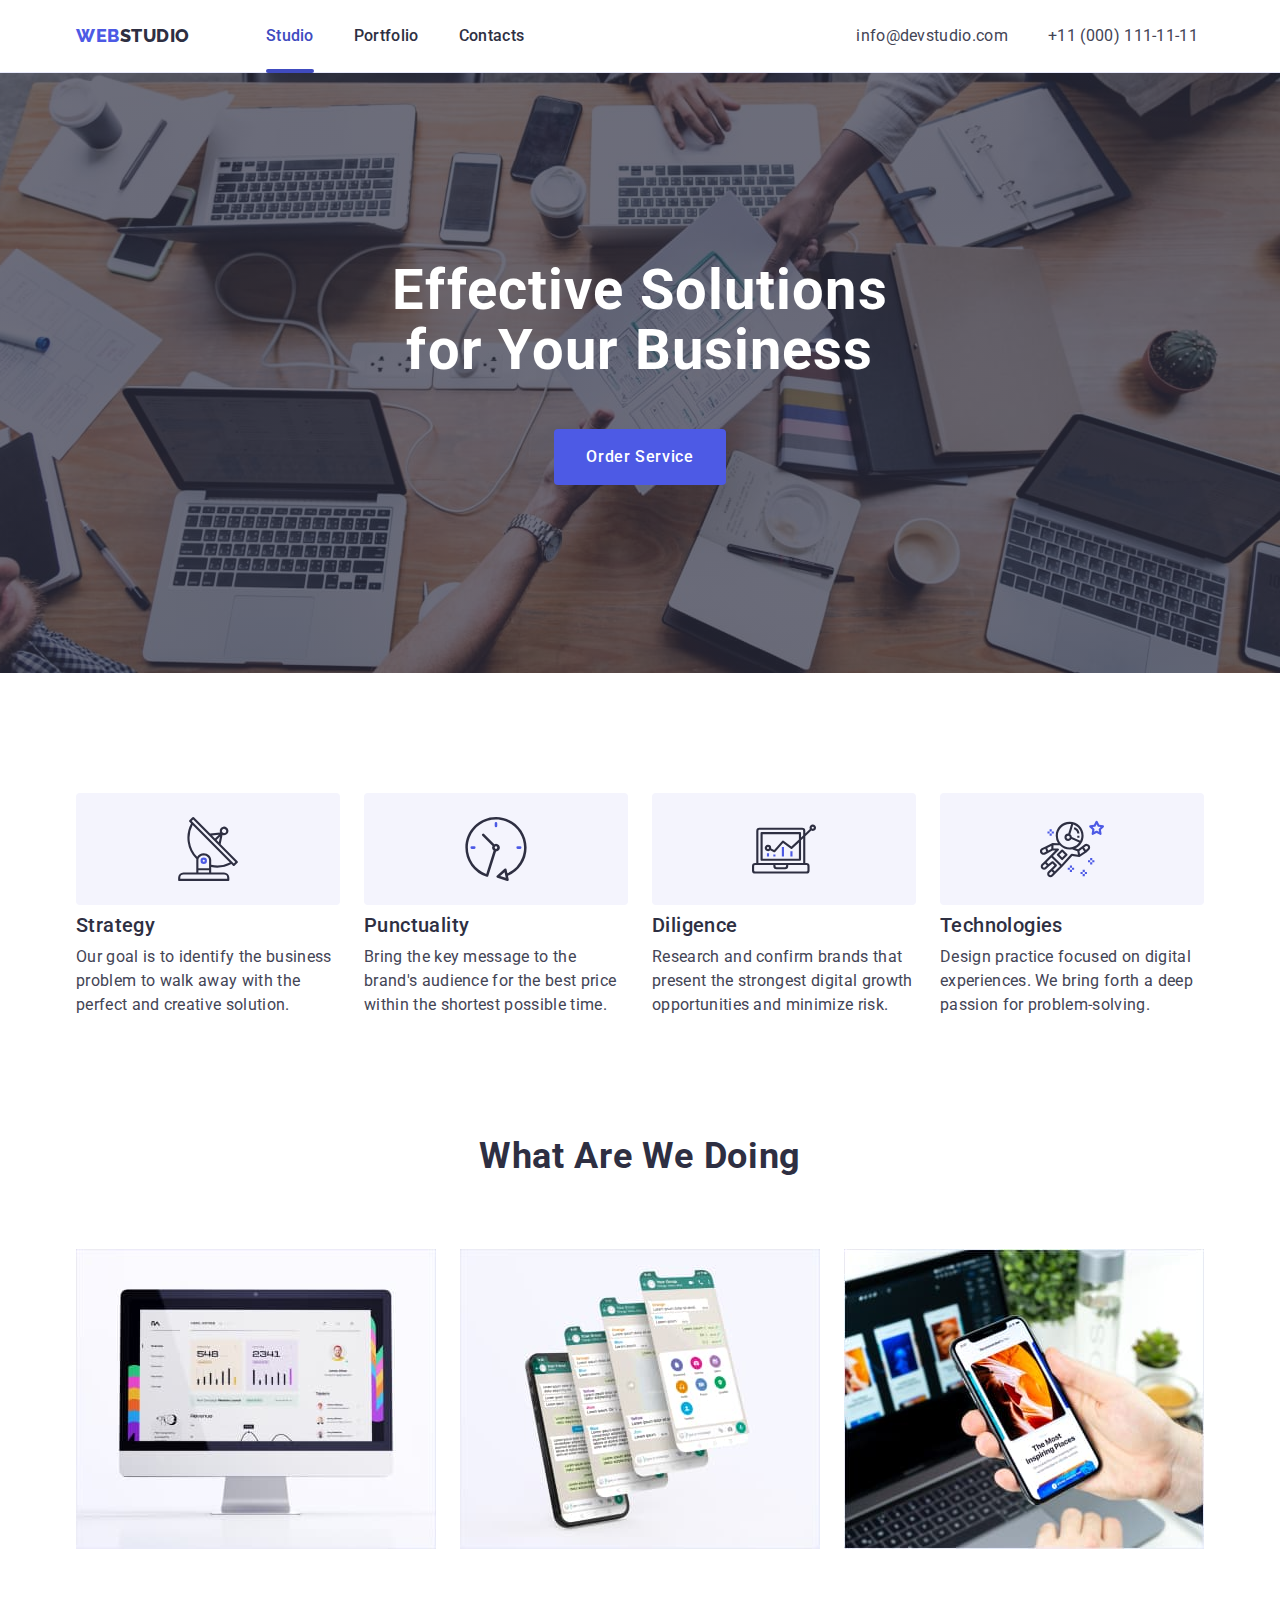
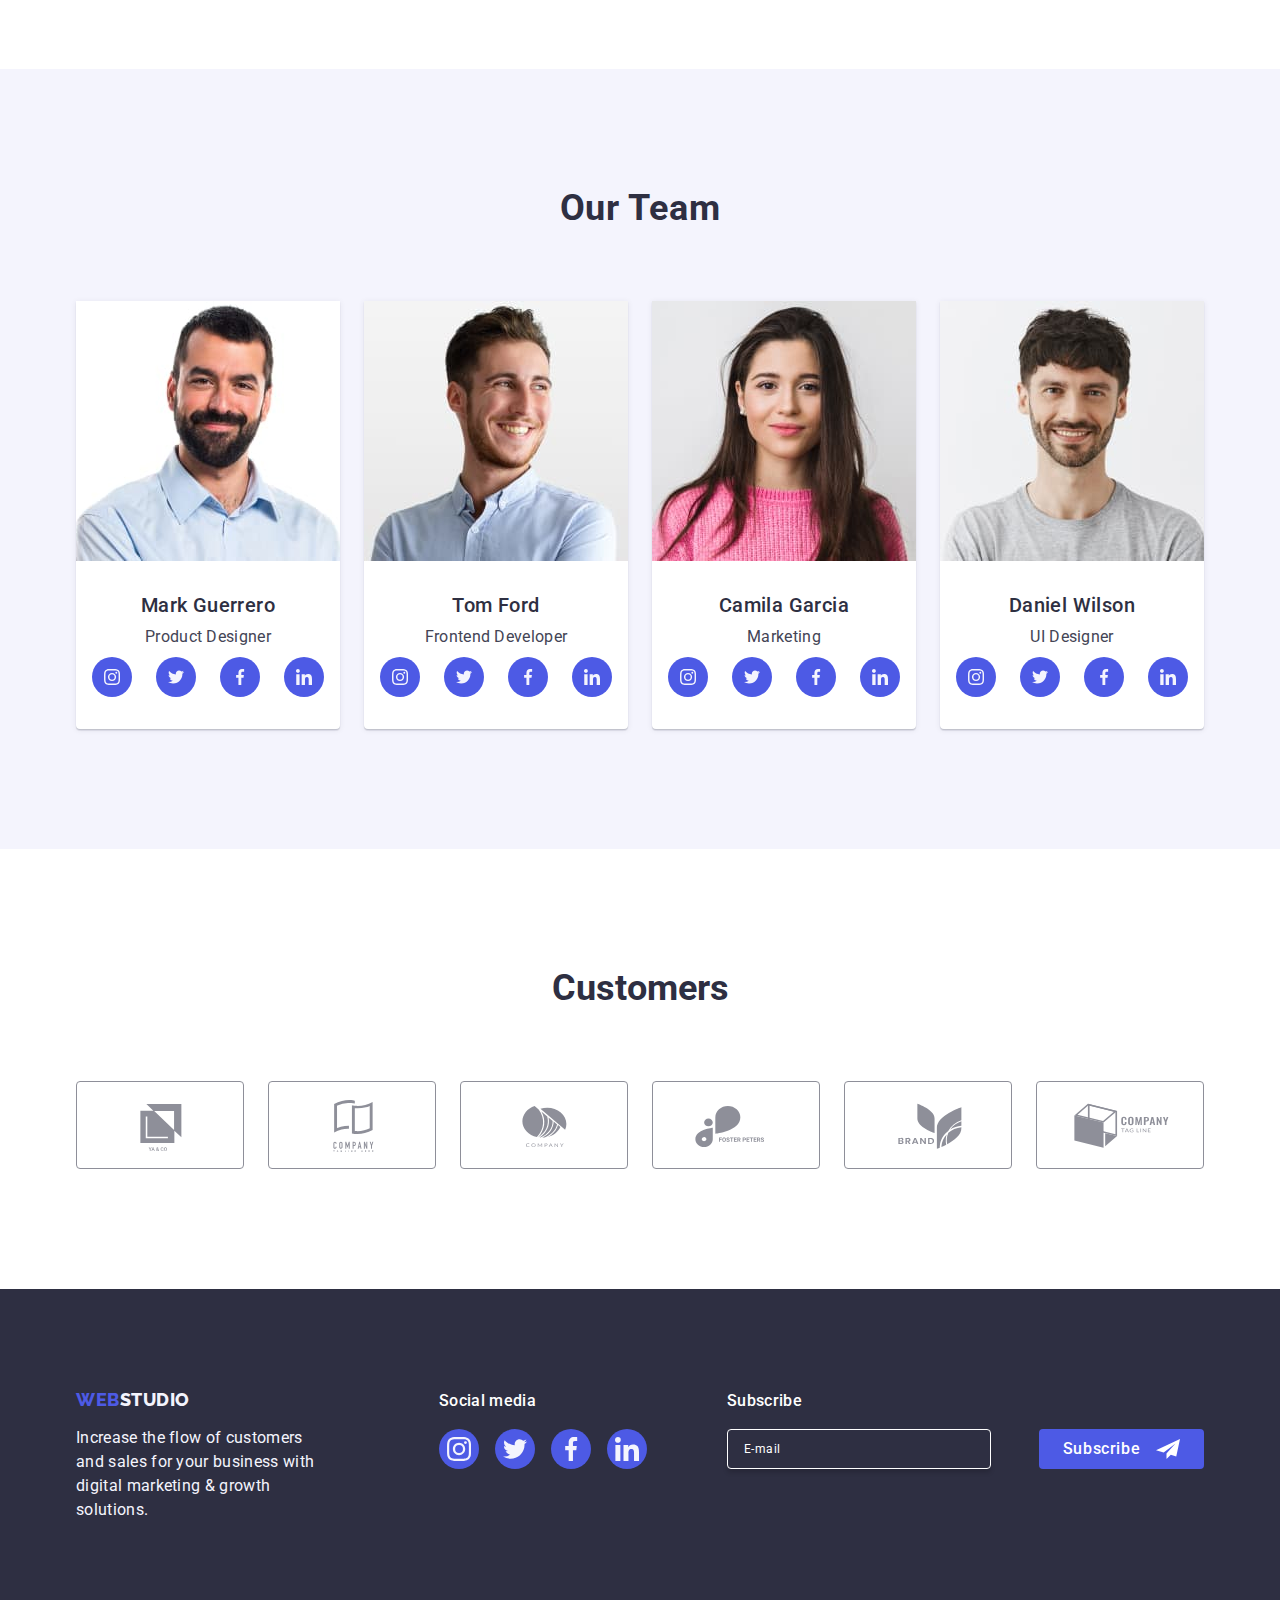
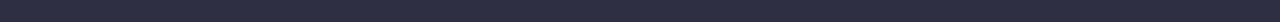
==== index.html @ af2fe7ce "Initial commit" ====
<!DOCTYPE html>
<html lang="en">
<head>
    <meta charset="UTF-8">
    <meta name="viewport" content="width=device-width, initial-scale=1.0">
    <title>Document</title>
    <link rel="stylesheet" href="https://cdnjs.cloudflare.com/ajax/libs/modern-normalize/1.0.0/modern-normalize.min.css">
    <link rel="stylesheet" href="./css/styles.css">
    <link rel="preconnect" href="https://fonts.googleapis.com">
    <link rel="preconnect" href="https://fonts.gstatic.com" crossorigin>
    <link href="https://fonts.googleapis.com/css2?family=Raleway:wght@800&family=Roboto:wght@400;500;700;900&display=swap" rel="stylesheet">
</head>
<body>
    <header class="header">
        <div class="first container">
            <nav class="navigation">
                <a href="./index.html" class="logo-link link">Web<span class="span">Studio</span></a>
                <ul class="list">
                    <li><a href="./index.html" class="first-link link first-link-studio">Studio</a></li>
                    <li><a href="./portfolio.html" class="first-link link">Portfolio</a></li>
                    <li><a href="" class="first-link link">Contacts</a></li>
                </ul>
            </nav>
            <address class="address">
             <ul class="list">
                <li><a href="mailto:info@devstudio.com" class="item link">info@devstudio.com</a></li>
                <li><a href="tel:+110001111111" class="item link">+11 (000) 111-11-11</a></li>
            </ul>
            </address>
        </div>
    </header>
    <main>
        <section class="first-section">
            <div class="container">
                <h1 class="title">Effective Solutions for Your Business</h1>
                <button type="button"  class="first-button" data-modal-open>Order Service</button>
            </div>
         </section>
         <section class="second-section">
            <div class="container">
                <h2 class="visually-hidden">Strategy</h2>
                     <ul class="list list-two"> 
                        <li class="title-list">
                            <div class="icons">
                                <svg width="64" height="64">
                                    <use href="./images/icons.svg#icon-antenna-1"></use>
                                </svg>
                            </div>
                            <h3 class="title-two">Strategy</h3>
                            <p class="category paragraph">Our goal is to identify the business problem to walk away with the perfect and creative solution.</p>
                        </li>                       
                        <li class="title-list">
                            <div class="icons">
                                <svg width="64" height="64">
                                    <use href="./images/icons.svg#icon-clock-1-1"></use>
                                </svg>
                            </div>
                            <h3 class="title-two">Punctuality</h3>
                            <p class="category paragraph">Bring the key message to the brand's audience for the best price within the shortest possible time.</p>
                        </li>
                        <li class="title-list">
                            <div class="icons">
                                <svg width="64" height="64">
                                    <use href="./images/icons.svg#icon-diagram-1-1"></use>
                                </svg>
                            </div>
                            <h3 class="title-two">Diligence</h3>
                            <p class="category paragraph">Research and confirm brands that present the strongest digital growth opportunities and minimize risk.</p>
                        </li>
                        <li class="title-list">
                            <div class="icons">
                                <svg width="64" height="64">
                                    <use href="./images/icons.svg#icon-astronaut-1-1"></use>
                                </svg>
                            </div>
                            <h3 class="title-two">Technologies</h3>
                            <p class="category paragraph">Design practice focused on digital experiences. We bring forth a deep passion for problem-solving.</p>
                        </li>
                    </ul>
             </div>
         </section>
         <section class="third-section">
            <div class="container">
                <h2 class="title-list-two">What are we doing</h2>
                    <ul class="list list-two">
                        <li class="images-list">
                            <img src="./images/mac.jpg" alt="mac" width="360" height="300" class="img">
                        </li>
                        <li class="images-list">
                            <img src="./images/message.jpg" alt="message" width="360" height="300" class="img">
                        </li>
                        <li class="images-list"> 
                            <img src="./images/smartphone.jpg" alt="smartphone" width="360" height="300" class="img">
                        </li>
                    </ul>
            </div>
         </section>
         <section class="section-four">
            <div class="container">
                <h2 class="title-four">Our Team</h2>
                <ul class="list list-two">
                    <li class="people">
                        <img src="./images/Mark.jpg" alt="man in a blue shirt with short stubble" width="264" height="260" class="person">
                        <div class="second">
                            <h3 class="title-two title-second">Mark Guerrero</h3>
                            <p class="paragraph margin-paragraph">Product Designer</p>
                            <ul class="social-links">
                                <li class="social">
                                    <a href="" class="social-link-items">
                                        <svg 
                                        class="social-item" 
                                        width="16" 
                                        height="16"
                                        style="fill: #f4f4fd;">
                                            <use href="./images/icons.svg#icon-instagram-2"></use>
                                        </svg>
                                    </a>
                                </li>
                                <li class="social">
                                    <a href="" class="social-link-items">
                                        <svg 
                                        class="social-item" 
                                        width="16" 
                                        height="16"
                                        style="fill: #f4f4fd;">
                                            <use href="./images/icons.svg#icon-twitter-1"></use>
                                        </svg>
                                    </a>
                                </li>
                                <li class="social">
                                    <a href="" class="social-link-items">
                                        <svg 
                                        class="social-item" 
                                        width="16" 
                                        height="16"
                                        style="fill: #f4f4fd;">
                                            <use href="./images/icons.svg#icon-facebook-1"></use>
                                        </svg>
                                    </a>
                                </li>
                                <li class="social">
                                    <a href="" class="social-link-items">
                                        <svg 
                                        class="social-item" 
                                        width="16" 
                                        height="16"
                                        style="fill: #f4f4fd;">
                                            <use href="./images/icons.svg#icon-linkedin-1"></use>
                                        </svg>
                                    </a>
                                </li>
                            </ul>
                        </div>
                    </li>
                    <li class="people">
                        <img src="./images/Tom.jpg" alt="smiling man which looking to the right side" width="264" height="260" class="person">
                        <div class="second">
                            <h3 class="title-two title-second">Tom Ford</h3>
                            <p class="paragraph margin-paragraph">Frontend Developer</p>
                            <ul class="social-links">
                                <li class="social">
                                    <a href="" class="social-link-items">
                                        <svg 
                                        class="social-item" 
                                        width="16" 
                                        height="16"
                                        style="fill: #f4f4fd;">
                                            <use href="./images/icons.svg#icon-instagram-2"></use>
                                        </svg>
                                    </a>
                                </li>
                                <li class="social">
                                    <a href="" class="social-link-items">
                                        <svg 
                                        class="social-item" 
                                        width="16" 
                                        height="16"
                                        style="fill: #f4f4fd;">
                                            <use href="./images/icons.svg#icon-twitter-1"></use>
                                        </svg>
                                    </a>
                                </li>
                                <li class="social">
                                    <a href="" class="social-link-items">
                                        <svg 
                                        class="social-item" 
                                        width="16" 
                                        height="16"
                                        style="fill: #f4f4fd;">
                                            <use href="./images/icons.svg#icon-facebook-1"></use>
                                        </svg>
                                    </a>
                                </li>
                                <li class="social">
                                    <a href="" class="social-link-items">
                                        <svg 
                                        class="social-item" 
                                        width="16" 
                                        height="16"
                                        style="fill: #f4f4fd;">
                                            <use href="./images/icons.svg#icon-linkedin-1"></use>
                                        </svg>
                                    </a>
                                </li>
                            </ul>
                        </div>
                    </li>
                    <li class="people">
                        <img src="./images/Camila.jpg" alt="woman in a pink sweatshirt and long brown hair" width="264" height="260" class="person">
                        <div class="second">
                            <h3 class="title-two title-second">Camila Garcia</h3>
                            <p class="paragraph margin-paragraph">Marketing</p>
                            <ul class="social-links">
                                <li class="social">
                                    <a href="" class="social-link-items">
                                        <svg 
                                        class="social-item" 
                                        width="16" 
                                        height="16"
                                        style="fill: #f4f4fd;">
                                            <use href="./images/icons.svg#icon-instagram-2"></use>
                                        </svg>
                                    </a>
                                </li>
                                <li class="social">
                                    <a href="" class="social-link-items">
                                        <svg 
                                        class="social-item" 
                                        width="16" 
                                        height="16"
                                        style="fill: #f4f4fd;">
                                            <use href="./images/icons.svg#icon-twitter-1"></use>
                                        </svg>
                                    </a>
                                </li>
                                <li class="social">
                                    <a href="" class="social-link-items">
                                        <svg 
                                        class="social-item" 
                                        width="16" 
                                        height="16"
                                        style="fill: #f4f4fd;">
                                            <use href="./images/icons.svg#icon-facebook-1"></use>
                                        </svg>
                                    </a>
                                </li>
                                <li class="social">
                                    <a href="" class="social-link-items">
                                        <svg 
                                        class="social-item" 
                                        width="16" 
                                        height="16"
                                        style="fill: #f4f4fd;">
                                            <use href="./images/icons.svg#icon-linkedin-1"></use>
                                        </svg>
                                    </a>
                                </li>
                            </ul>
                        </div>
                    </li>
                    <li class="people">
                        <img src="./images/Daniel.jpg" alt="man in a grey T-shirt and beard" width="264" height="260" class="person">
                        <div class="second">   
                            <h3 class="title-two title-second">Daniel Wilson</h3>
                            <p class="paragraph margin-paragraph">UI Designer</p>
                            <ul class="social-links">
                                <li class="social">
                                    <a href="" class="social-link-items">
                                        <svg 
                                        class="social-item" 
                                        width="16" 
                                        height="16"
                                        style="fill: #f4f4fd;">
                                            <use href="./images/icons.svg#icon-instagram-2"></use>
                                        </svg>
                                    </a>
                                </li>
                                <li class="social">
                                    <a href="" class="social-link-items">
                                        <svg 
                                        class="social-item" 
                                        width="16" 
                                        height="16"
                                        style="fill: #f4f4fd;">
                                            <use href="./images/icons.svg#icon-twitter-1"></use>
                                        </svg>
                                    </a>
                                </li>
                                <li class="social">
                                    <a href="" class="social-link-items">
                                        <svg 
                                        class="social-item" 
                                        width="16" 
                                        height="16"
                                        style="fill: #f4f4fd;">
                                            <use href="./images/icons.svg#icon-facebook-1"></use>
                                        </svg>
                                    </a>
                                </li>
                                <li class="social">
                                    <a href="" class="social-link-items">
                                        <svg 
                                        class="social-item" 
                                        width="16" 
                                        height="16"
                                        style="fill: #f4f4fd;">
                                            <use href="./images/icons.svg#icon-linkedin-1"></use>
                                        </svg>
                                    </a>
                                </li>
                            </ul>
                        </div>
                    </li>
                </ul>
            </div>
         </section>
         <section class="section-five">
            <div class="container">
                <h2 class="customers">Customers</h2>
                <ul class="customers-list">
                    <li class="customer-icon">
                        <a href="" class="customer-link">
                            <svg
                            class="customer-link-icon"
                            width="104"
                            height="56"
                            style="fill: currentColor;">
                                <use href="./images/icons.svg#icon-Logo"></use>
                            </svg>
                        </a>
                    </li> 
                    <li class="customer-icon">
                        <a href="" class="customer-link">
                            <svg
                            class="customer-link-icon"
                            width="104"
                            height="56"
                            style="fill: currentColor;">
                                <use href="./images/icons.svg#icon-Logo-1"></use>
                            </svg>
                        </a>
                    </li>
                    <li class="customer-icon">
                        <a href="" class="customer-link">
                            <svg
                            class="customer-link-icon"
                            width="104"
                            height="56"
                            style="fill: currentColor;">
                                <use href="./images/icons.svg#icon-Logo-2"></use>
                            </svg>
                        </a>
                    </li>
                    <li class="customer-icon">
                        <a href="" class="customer-link">
                            <svg
                            class="customer-link-icon"
                            width="104"
                            height="56"
                            style="fill: currentColor;">
                                <use href="./images/icons.svg#icon-Logo-kopia"></use>
                            </svg>
                        </a>
                    </li>
                    <li class="customer-icon">
                        <a href="" class="customer-link">
                            <svg
                            class="customer-link-icon"
                            width="104"
                            height="56"
                            style="fill: currentColor;">
                                <use href="./images/icons.svg#icon-Logo-3"></use>
                            </svg>
                        </a>
                    </li>
                    <li class="customer-icon">
                        <a href="" class="customer-link">
                            <svg
                            class="customer-link-icon"
                            width="104"
                            height="56"
                            style="fill: currentColor;">
                                <use href="./images/icons.svg#icon-Logo-4"></use>
                            </svg>
                        </a>
                    </li>
                </ul>
            </div>
         </section>
    </main>
    <footer class="background">
        <div class="container footer-changes">
            <div class="container-footer-changes">
                <a href="./index.html" class="logo-link link link-block">Web<span class="second-span">Studio</span></a>
                <p class="second-paragraph">Increase the flow of customers and sales for your business with digital marketing & growth solutions.</p>
            </div>
            <div>
                <p class="social-media-links">Social media</p>
                <ul class="social-links-footer">
                    <li class="social">
                        <a href="" class="social-link-items items-two">
                            <svg 
                            class="social-item" 
                            width="24" 
                            height="24"
                            style="fill: #f4f4fd;">
                                <use href="./images/icons.svg#icon-instagram-2"></use>
                            </svg>
                        </a>
                    </li>
                    <li class="social">
                        <a href="" class="social-link-items items-two">
                            <svg 
                            class="social-item" 
                            width="24" 
                            height="24"
                            style="fill: #f4f4fd;">
                                <use href="./images/icons.svg#icon-twitter-1"></use>
                            </svg>
                        </a>
                    </li>
                    <li class="social">
                        <a href="" class="social-link-items items-two">
                            <svg 
                            class="social-item" 
                            width="24" 
                            height="24"
                            style="fill: #f4f4fd;">
                                <use href="./images/icons.svg#icon-facebook-1"></use>
                            </svg>
                        </a>
                    </li>
                    <li class="social">
                        <a href='' class="social-link-items items-two">
                            <svg 
                            class="social-item" 
                            width="24" 
                            height="24"
                            style="fill: #f4f4fd;">
                                <use href="./images/icons.svg#icon-linkedin-1"></use>
                            </svg>
                        </a>
                    </li>
                </ul>
            </div>
            <div class="form">
                <p class="subscribe">Subscribe</p>
                <form class="subscribe-form">
                    <label class="email">
                        <input name="email" type="email" placeholder="E-mail" class="mail-form" required>
                    </label>
                    <button type="submit" class="button-subscribe">Subscribe
                        <svg 
                            width="24"
                            height="24"
                            class="send-subscribe">
                            <use href="./images/icon-frame.svg#icon-frame"></use>
                        </svg>
                    </button>
                </form>
            </div>
        </div>
    </footer> 
    <div class="modal-window is-hidden" data-modal>
        <div class="window">
            <button type="button" class="x-close" data-modal-close>
                <svg
                class="close"
                width="8"
                height="8">
                    <use href="./images/close.svg#icon-close-black"></use>
                </svg>
            </button>
            <p class="leave-contact">Leave your contact and we will call you back</p>
            <form>    
                <div class="contact-form">
                    <label class="name" for="user-name">
                        Name
                    </label>
                    <div class="div-name">
                        <input id="user-name" name="user-name" type="text" class="user-name" required>
                        <svg 
                        class="person-name"
                        width="18"
                        height="24">
                            <use href="./images/contact-icons.svg#icon-person"></use>
                        </svg>
                    </div>
                </div>
                <div class="contact-form">
                    <label class="name" for="phone">
                        Phone
                    </label>
                    <div class="div-name">
                        <input id="phone" name="user-name" type="text" class="user-name" required>
                        <svg 
                        class="person-name"
                        width="18"
                        height="24">
                            <use href="./images/contact-icons.svg#icon-phone"></use>
                        </svg>
                    </div>
                </div>
                <div class="contact-form">
                    <label class="name" for="email">
                        Email
                    </label>
                    <div class="div-name">
                        <input id="email" name="user-name" type="text" class="user-name" required>
                        <svg
                        class="person-name"
                        width="18"
                        height="24">
                            <use href="./images/contact-icons.svg#icon-email"></use>
                        </svg>
                    </div>
                </div>
                <div class="contact-form-four">
                    <label class="name" for="user-comment">
                    Comment
                    </label>
                    <textarea id="user-comment" name="user-comment" placeholder="Text input" class="user-comment"></textarea>
                </div>
                <div class="choose-label">
                    <input class="visually-hidden check" id="user-privacy" type="checkbox" value="true" name="user-privacy" required>
                    <label class="accept-privacy" for="user-privacy"> 
                        <span class="privacy-span">
                            <svg
                            width="10"
                            height="8"
                            class="checked">
                                <use href="./images/icons-three.svg#icon-Vector"></use>
                            </svg>
                        </span>
                            I accept the terms and conditions of the 
                        <a href="" class="privacy-policy">
                            Privacy Policy
                        </a>
                    </label>
                </div>
                <button type="submit" class="send-button">Send</button>
            </form>
        </div>
    </div>
    <script src="./js/modal.js"></script>     
</body>
</html>
---- css/styles.css ----
:root {
    --main-text-color: #434455;
    --headers-color: #2e2f42;
    --footer-background-color: #2e2f42;
    --logo-color: #4d5ae5;
}
body {
    font-family: 'Roboto', sans-serif;
    color: var(--main-text-color);
    background-color: #ffffff;
}
ul {
    list-style-type: none;
}
ul,
ol {
  list-style: none;
  margin: 0;
  padding-left: 0;
}
.list {
  list-style: none;
  margin: 0;
  padding-left: 0;
}
* {
    box-sizing: border-box;
    padding: 0;
    margin: 0;
}
.logo-link {
    color:#4d5ae5;
    text-decoration: none;
    font-family: 'Raleway', sans-serif;
    font-size: 18px;
    font-weight: 800;
    line-height: 1.17;
    letter-spacing: 0.03em;
    text-transform: uppercase;
}
.logo-link > .span {
    color: #2e2f42;
}
.list {
    list-style-type: none;
}
.list {
    list-style: none;
}
.first-link {
    color:#2e2f42;
    text-decoration: none;
    font-size: 16px;
    font-weight: 500;
    line-height: 1.5;
    letter-spacing: 0.02em;
    transition: color 250ms cubic-bezier(0.4, 0, 0.2, 1);
}
.first-link:hover,
.first-link:focus {
    text-decoration: none;
    color: #404bbf;
}
.first-link-studio {
    position: relative;
    color: #404bbf;
}
.first-link-studio::after {
    content:'';
    position: absolute;
    left: 0;
    bottom: -1px;
    height: 4px;
    width: 100%;
    background-color: #404bbf;
    border-radius: 2px;
}
.address {
    font-style: normal;
}
.item {
    color: #434455;
    text-decoration: none;
    font-size: 16px;
    line-height: 1.5;
    letter-spacing: 0.02em;
    transition: color 250ms cubic-bezier(0.4, 0, 0.2, 1);
}
.item:hover,
.item:focus {
    color: #404bbf;
}

.first-section {
    background-color: #2e2f42;
}
.title {
    color: #ffffff;
    font-size: 56px;
    font-weight:700;
    line-height: 1.07;
    letter-spacing: 0.02em;
    text-align: center;
}
.first-button {
    color: #ffffff;
    background-color: #4d5ae5;
    font-size: 16px;
    font-weight: 500;
    line-height: 1.5;
    letter-spacing: 0.04em;
    cursor: pointer;
    font-family: 'Roboto', sans-serif;
    transition: background-color 250ms cubic-bezier(0.4, 0, 0.2, 1);
}
.first-button:hover,
.first-button:focus {
    background-color: #404BBF;
}
.title-list {
    list-style: none;
}
.title-two {
    color: #2e2f42;
    font-size: 20px;
    font-weight: 500;
    line-height: 1.2;
    letter-spacing: 0.02em;
}
.paragraph {
    color: #434455;
    font-size: 16px;
    line-height: 1.5;
    letter-spacing: 0.02em;
}
.title-list-two {
    color: #2e2f42;
    font-size: 36px;
    font-weight: 700;
    line-height: 1.11;
    text-align: center;
    letter-spacing: 0.02em;
    text-transform: capitalize;
}
.section-four {
    background: #F4F4FD;
    flex-shrink: 0;
}
.title-four {
    color: #2e2f42;
    font-size: 36px;
    font-weight: 700;
    line-height: 1.11;
    text-align: center;
    letter-spacing: 0.02em;
    text-transform: capitalize;
}
.people {
    background-color: #FFFFFF;
}

.background {
    background-color: #2e2f42;
    flex-shrink: 0;
}
.second-paragraph {
        line-height: 1.5;
        color: #F4F4FD;
        letter-spacing: 0.02em;
}
.logo-link {
    color:#4d5ae5;
    text-decoration: none;
    font-family: 'Raleway', sans-serif;
    font-size: 18px;
    font-weight: 800;
    line-height: 1.17;
    letter-spacing: 0.03em;
    text-transform: uppercase;
}
.logo-link > .second-span {
    color: #f4f4fd;
}

.filter-button {
    color:#4d5ae5;
    background-color: #F4F4FD;
    font-family: inherit;
    font-weight: 500;
    font-size: 16px;
    line-height: 1.5;
    letter-spacing: 0.04em;
    transition: color 250ms cubic-bezier(0.4, 0, 0.2, 1), 
    background-color 250ms cubic-bezier(0.4, 0, 0.2, 1), 
    border-color 250ms cubic-bezier(0.4, 0, 0.2, 1), 
    box-shadow 250ms cubic-bezier(0.4, 0, 0.2, 1);
}
.filter-button:hover,
.filter-button:focus {
    color: #FFFFFF;
    background-color: #404BBF;
    cursor: pointer;
}
.list {
    list-style: none;
}
.link {
    text-decoration: none;
    display: block;
}
.app {
    font-weight: 500;
    font-size: 20px;
    line-height: 1.2;
    letter-spacing: 0.02em;
    color: #2e2f42;
}
img {
    display: block;
}
.header {
    border-bottom: 1px solid #e7e9fc;
}
.first {
    display: flex
}
.container {
    width: 1158px;
    margin: 0 auto;
    padding: 0px 15px;
}
.navigation {
    display: flex;
    align-items: center;
    padding-right: 332px;
}
.logo-link {
    margin-right: 76px;
}
.list {
    display: flex;
    gap: 40px;
}
.first-link {
    padding: 24px 0px;
}
.address {
    padding: 24px 0px;
}
.first-section {
    padding:188px 0px;
    background-image: linear-gradient(rgba(46, 47, 66, 0.7), rgba(46, 47, 66, 0.7)),
    url(../images/background.jpg);
    max-width: 1440px;
    height: 600px;
    flex-shrink: 0;
    background-repeat: no-repeat;
    background-position: center;
    background-size: cover;
    margin: 0 auto;
}
.title {
    max-width: 496px;
    margin: 0 auto;
    padding-bottom: 48px;
}
.first-button {
    display: block;
    min-width: 169px;
    height: 56px;
    border: none;
    border-radius: 4px;
    margin: 0 auto;
    padding: 16px 32px;
    align-items: flex-start;
    gap: 10px;
}
.second-section {
    padding: 120px 0px;

}
.visually-hidden {
    position: absolute;
    width: 1px;
    height: 1px;
    margin: -1px;
    border: 0;
    padding: 0;
    white-space: nowrap;
    clip-path: inset(100%);
    clip: rect(0 0 0 0);
    overflow: hidden;
}
.list-two {
    gap: 24px;
}
.list {
    list-style: none;
    margin: 0;
    padding-left: 0;  
}
.title-list {
    width: calc((100% - 72px)/4);
}
.title-two {
    margin-bottom: 8px;
}
.third-section {
    padding-bottom: 120px;
}
.title-list-two {
    margin-bottom: 72px;
}
.section-four {
    padding: 120px 0px;
}
.title-four {
    margin-bottom: 72px;
}
.people {
    width: calc((100% - 72px)/4);
    border-radius: 0px 0px 4px 4px;
    box-shadow: 0px 1px 6px rgba(46, 47, 66, 0.08), 
    0px 1px 1px rgba(46, 47, 66, 0.16), 
    0px 2px 1px rgba(46, 47, 66, 0.08);
}
.second {
    padding: 32px 0px;
}
.title-second {
    text-align: center;
}
.paragraph {
    text-align: center;
}
.margin-paragraph {
    margin-bottom: 8px;
}
.background {
    padding: 100px 0;
}
.link-block {
    display: inline-block;
    margin-bottom: 16px;
}
.second-paragraph {
    max-width: 264px;
}
.fifth-section {
    padding-top: 96px;
    padding-bottom: 120px;
}
.button-list {
    justify-content: center;
    gap: 24px;
    margin-bottom: 72px;
}
.filter-button  {
    padding: 12px 24px;
    border: 1px solid #e7e9fc;
    border-radius: 4px;
}
.filter-button:hover,
.filter-button:focus {
    border: 1px solid transparent;
    box-shadow: 0px 3px 1px rgba(0, 0, 0, 0.1), 
    0px 2px 1px rgba(0, 0, 0, 0.08), 
    0px 2px 2px rgba(0, 0, 0, 0.12);
}
.app-list {
    display: flex;
    flex-wrap: wrap;
    column-gap: 24px;
    row-gap: 48px;
}
.app-link {
    width: calc((100% - 48px)/3);
    display: block;
}
.link-shadow {
    transition: box-shadow 250ms cubic-bezier(0.4, 0, 0.2, 1);
}
.link-shadow:hover,
.link-shadow:focus {
    box-shadow: 0px 1px 6px rgba(46, 47, 66, 0.08), 
    0px 1px 1px rgba(46, 47, 66, 0.16), 
    0px 2px 1px rgba(46, 47, 66, 0.08);
}
.app-category {
    padding: 32px 16px;
    border: 1px solid #e7e9fc;
    border-top: none;
}
.app {
    margin-bottom: 8px;
}
.category {
    text-align: left;
}
header {
    box-shadow: 0px 2px 1px rgba(46, 47, 66, 0.08),
    0px 1px 1px rgb(46, 47, 66, 0.16),
    0px 1px 6px rgba(46, 47, 66, 0.08);
}
.icons {
    display: flex;
    align-items: center;
    justify-content: center;
    width: 264px;
    height: 112px;
    background: #f4f4fd;
    border-radius: 4px;
    margin-bottom: 8px;
}
.icons > svg {
    display: block;
    width: 64px;
    height: 64px;
}
.social-links {
    display: flex;
    justify-content: center;
    gap: 24px;
}
.social {
    width: 40px;
    height: 40px;
}
.social-link-items {
    width: 100%;
    height: 100%;
    background-color: #4d5ae5;
    border-radius: 50%;
    display: flex;
    align-items: center;
    justify-content: center;
    transition: background-color 250ms cubic-bezier(0.4, 0, 0.2, 1);
}
.social-link-items:hover,
.social-link-items:focus {
    background-color: #404bbf;
}
.section-five {
    padding: 120px 0;
}
.customers {
    font-size: 36px;
    line-height: 1.11;
    color: #2e2f42;
    margin-bottom: 72px;
    text-align: center;  
}
.customers-list {
    display: flex;
    gap: 24px;
}
.customer-icon {
    width: calc((100% - 120px)/6);
    height: 88px;
}
.customer-link {
    width: 100%;
    height: 100%;
    border: 1px solid #8e8f99;
    border-radius: 4px;
    display: flex;
    align-items: center;
    justify-content: center;
    color: #8e8f99;
    transition: border-color 250ms cubic-bezier(0.4, 0, 0.2, 1), color 250ms cubic-bezier(0.4, 0, 0.2, 1);
}
.customer-link:hover,
.customer-link:focus {
    color: #404bbf;
    border-color: #404bbf;
}
.footer-changes {
    display: flex;
    align-items: baseline;
}
.container-footer-changes {
    margin-right: 120px;
}
.social-media-links {
    font-weight: 500;
    font-size: 16px;
    line-height: 1.5;
    letter-spacing: 0.02em;
    color: #FFFFFF;
    margin-bottom: 16px;
}
.social-links-footer {
    display: flex;
    gap: 16px
}
.social-media-item {
    width: 100%;
    height: 100%;
    background-color: #4d5ae5;
}
.items-two:hover,
.items-two:focus {
    background-color: #31d0aa;
}
.first-link-studio{
    position: relative;
    color: #404bbf;
}
.modal-window {
    position: fixed;
    top: 0;
    left: 0;
    width: 100%;
    height: 100%;
    background-color: rgba(46,47,66, 0.4);
    transition: opacity 250ms cubic-bezier(0.4, 0, 0.2, 1),  visibility 250ms cubic-bezier(0.4, 0, 0.2, 1);
}
.is-hidden {
    opacity: 0;
    visibility: hidden;
    pointer-events: none;
}
.window {
    position: absolute;
    top: 50%;
    left: 50%;
    transform: translate(-50%, -50%)scale(1);
    width: 408px;
    min-height: 584px;
    background-color: #fcfcfc;
    box-shadow: 0px 1px 1px rgba(0, 0, 0, 0.14), 0px 1px 3px rgba(0, 0, 0, 0.12), 0px 2px 1px rgba(0, 0, 0, 0.2);
    border-radius: 4px;
    transition: transform 250ms cubic-bezier(0.4, 0, 0.2, 1);
    padding: 72px 24px 24px 24px;
}
.x-close {
    position: absolute;
    top: 24px;
    right: 24px;
    width: 24px;
    height: 24px;
    border-radius: 50%;
    display: flex;
    align-items: center;
    justify-content: center;
    background-color: #e7e9fc;
    border: 1px solid rgba(0, 0, 0, 0.1);
    padding: 0;
    cursor: pointer;
    transition: background-color 250ms cubic-bezier(0.4, 0, 0.2, 1), border 250ms cubic-bezier(0.4, 0, 0.2, 1);
}
.x-close:focus,
.x-close:hover {
    background-color: #404bbf;
    border: none;
}
.close {
    transition: fill 250ms cubic-bezier(0.4, 0, 0.2, 1);
}
.close:hover{
    border: none;
    fill: #ffffff;
}
.first-link-portfolio {
    position: relative;
    color: #404bbf;
}
.first-link-portfolio::after {
    content: '';
    position: absolute;
    left: 0;
    bottom: -1px;
    height: 4px;
    width: 100%;
    background-color: #404bbf;
    border-radius: 2px;
}
.card {
    position: relative;
    overflow: hidden;
}
.link-shadow:hover .animation-paragraph,
.link-shadow:focus .animation-paragraph {
    transform: translateY(0%);
}
.animation-paragraph {
    position:absolute;
    top: 0;
    font-size: 16px;
    line-height: 1.5;
    letter-spacing: 0.02em;
    color: #f4f4fd;
    padding: 40px 32px;
    background-color: #4d5ae5;
    height: 100%;
    width: 100%;
    transform: translateY(100%);
    transition: transform 250ms cubic-bezier(0.4, 0, 0.2, 1);
}
.subscribe {
    margin-bottom: 16px;
    margin-left: 80px;
    font-weight: 500;
    font-size: 16px;
    line-height: 1.5;
    letter-spacing: 0.02em;
    color: #ffffff;
}
.subscribe-form {
    display: flex;
    gap: 24px;
}
.mail-form {
    width: 264px;
    height: 40px;
    border: 1px solid #ffffff;
    background-color: transparent;
    font-size: 12px;
    line-height: 1.5;
    letter-spacing: 0.04em;
    padding-left: 16px;
    box-shadow: 0px 4px 4px 0px rgba(0, 0, 0, 0.15);
    border-radius: 4px;
    color: #ffffff;
}
.mail-form::placeholder {
    color: #ffffff;
}
.button-subscribe {
    min-width: 165px;
    height: 40px;
    display: flex;
    justify-content: center;
    align-items: center;
    font-family: "Roboto", sans-serif;
    font-size: 16px;
    font-weight: 500;
    line-height: 1.5;
    letter-spacing: 0.04em;
    color: #ffffff;
    cursor: pointer;
    background-color: #4D5AE5;
    border: none;
    border-radius: 4px;
}
.send-subscribe {
    margin-left: 16px;
}
.email {
    margin-right: 24px;
    margin-left: 80px;
}
.leave-contact {
    font-weight: 500;
    font-size: 16px;
    line-height: 1.5;
    text-align: center;
    letter-spacing: 0.02em;
    color: #2E2F42;
    margin-bottom: 16px;
}
.contact-form {
    margin-bottom: 8px;
}
.name{
    font-size: 12px;
    line-height: 1.17;
    letter-spacing: 0.04em;
    color: #8e8f99;
    display: block;
    margin-bottom: 4px;
}
.user-name:focus {
    border-color: #4D5AE5;
}
.user-name:focus + .person-name {
    border-color: #4D5AE5;
    fill: #4D5AE5;

}.user-name {
    width: 100%;
    height: 40px;
    border: 1px solid rgba(46, 47, 66, 0.4);
    border-radius: 4px;
    background-color: transparent;
    padding-left: 38px;
    outline: transparent;
    transition: border-color 250ms cubic-bezier(0.4, 0, 0.2, 1);
}
.div-name {
    position: relative;
}
.person-name {
    position: absolute;
    left: 16px;
    top: 50%;
    transform: translateY(-50%);
    transition: fill 250ms cubic-bezier(0.4, 0, 0.2, 1);
}
.user-comment {
    width: 100%;
    height: 120px;
    font-size: 12px;
    line-height: 1.17;
    letter-spacing: 0.04em;
    color: rgba(46, 47, 66, 0.4);
    border: 1px solid rgba(46, 47, 66, 0.4);
    border-radius: 4px;
    background-color: transparent;
    padding: 8px 16px;
    outline: transparent;
    resize: none;
    transition: border-color 250ms cubic-bezier(0.4, 0, 0.2, 1);
}
.user-comment:focus {
    border-color: #4D5AE5;
}
.choose-label {
    margin-bottom: 24px;
}
.accept-privacy {
    display: block;
    font-size: 12px;
    line-height: 1.17;
    letter-spacing: 0.04em;
    color: #8e8f99;
}
.privacy-span {
    width: 16px;
    height: 16px;
    border: 1px solid rgba(46, 47, 66, 0.4);
    border-radius: 2px;
    transition: background-color 250ms cubic-bezier(0.4, 0, 0.2, 1), 
    border 250ms cubic-bezier(0.4, 0, 0.2, 1), 
    fill 250ms cubic-bezier(0.4, 0, 0.2, 1);
    display: inline-flex;
    align-items: center;
    justify-content: center;
    fill: transparent;
    margin-right: 8px;
}
.privacy-policy {
    color: #4d5ae5;
}
.send-button {
    display: block;
    min-width: 169px;
    height: 56px;
    font-family: "Roboto", sans-serif;
    font-size: 16px;
    font-weight: 500;
    line-height: 1.5;
    letter-spacing: 0.04em;
    color: #ffffff;
    cursor: pointer;
    background-color: #4D5AE5;
    border: none;
    border-radius: 4px;
    transition: background-color 250ms cubic-bezier(0.4, 0, 0.2, 1);
    margin: 0 auto;
}
.check:checked + .accept-privacy span {
    background-color: #404BBF;
    fill: #f4f4fd;
    border: none;
}
.contact-form-four {
    margin-bottom: 16px;
}
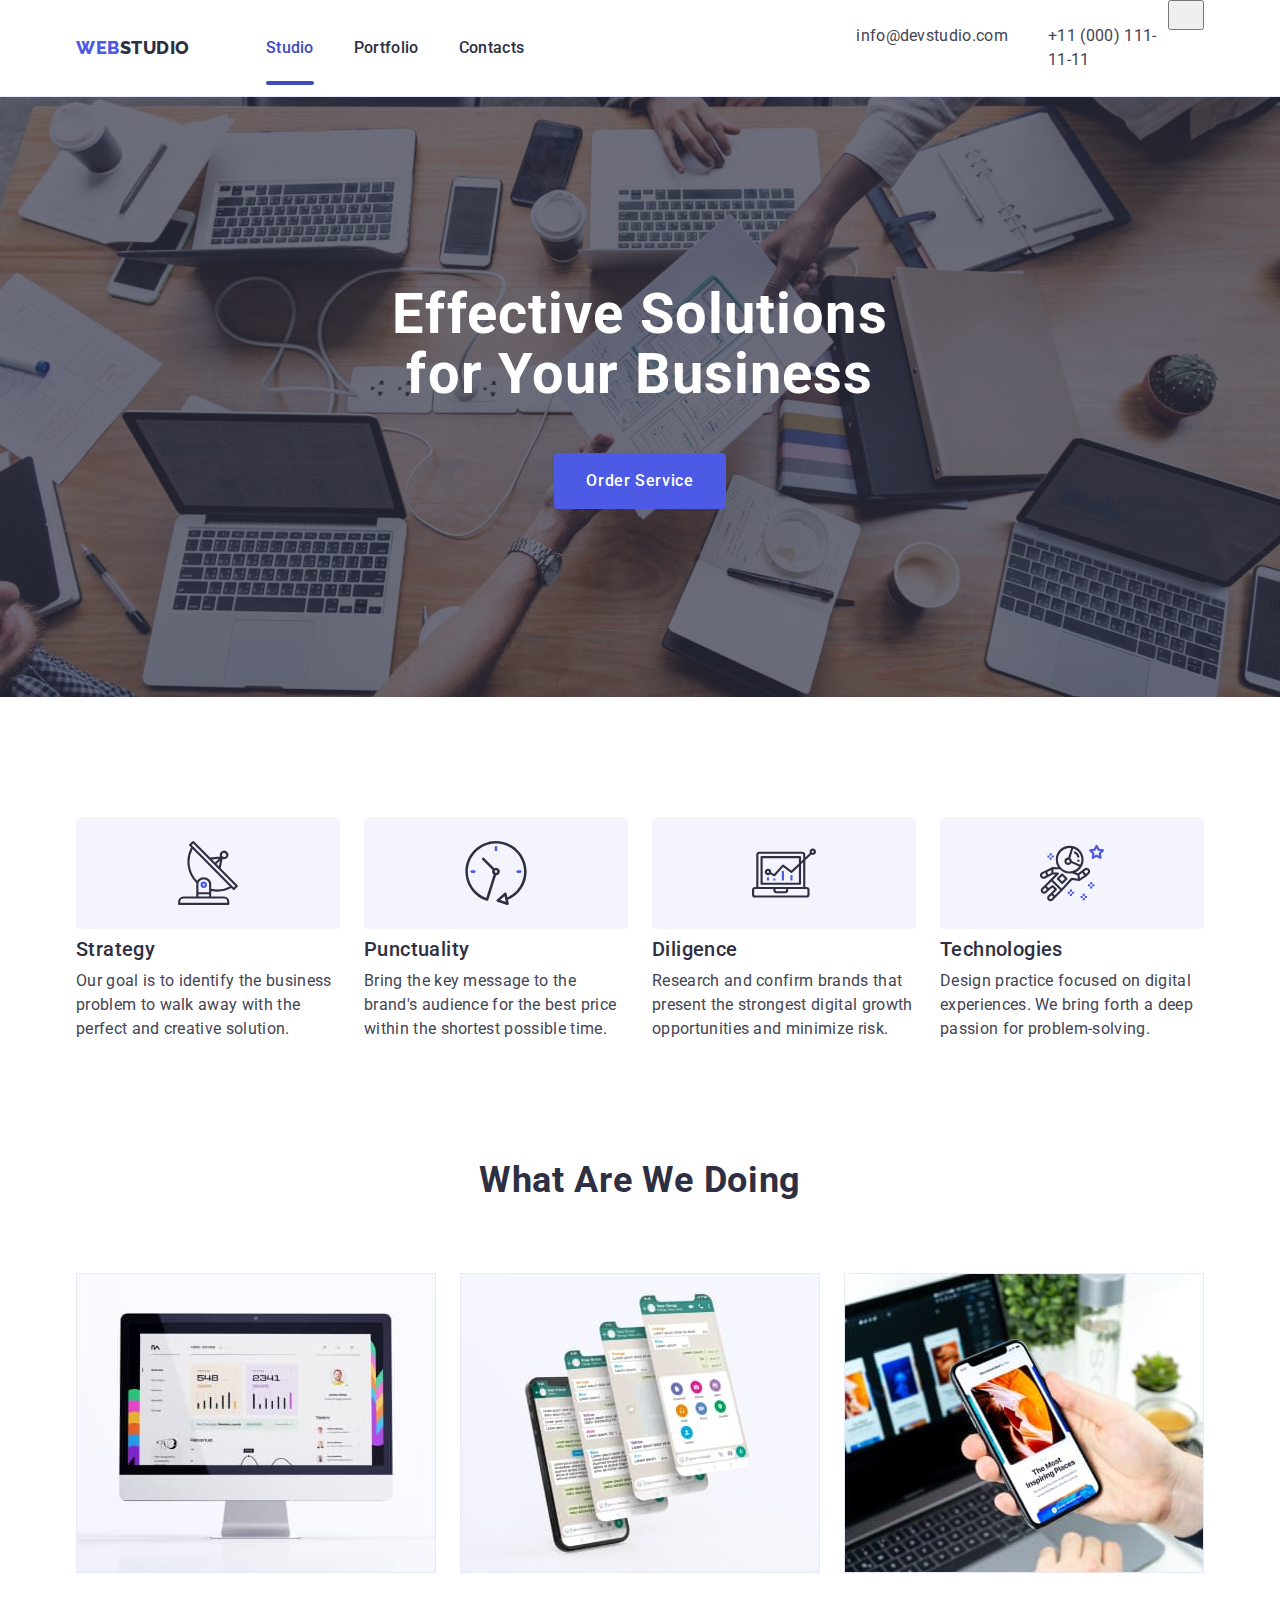
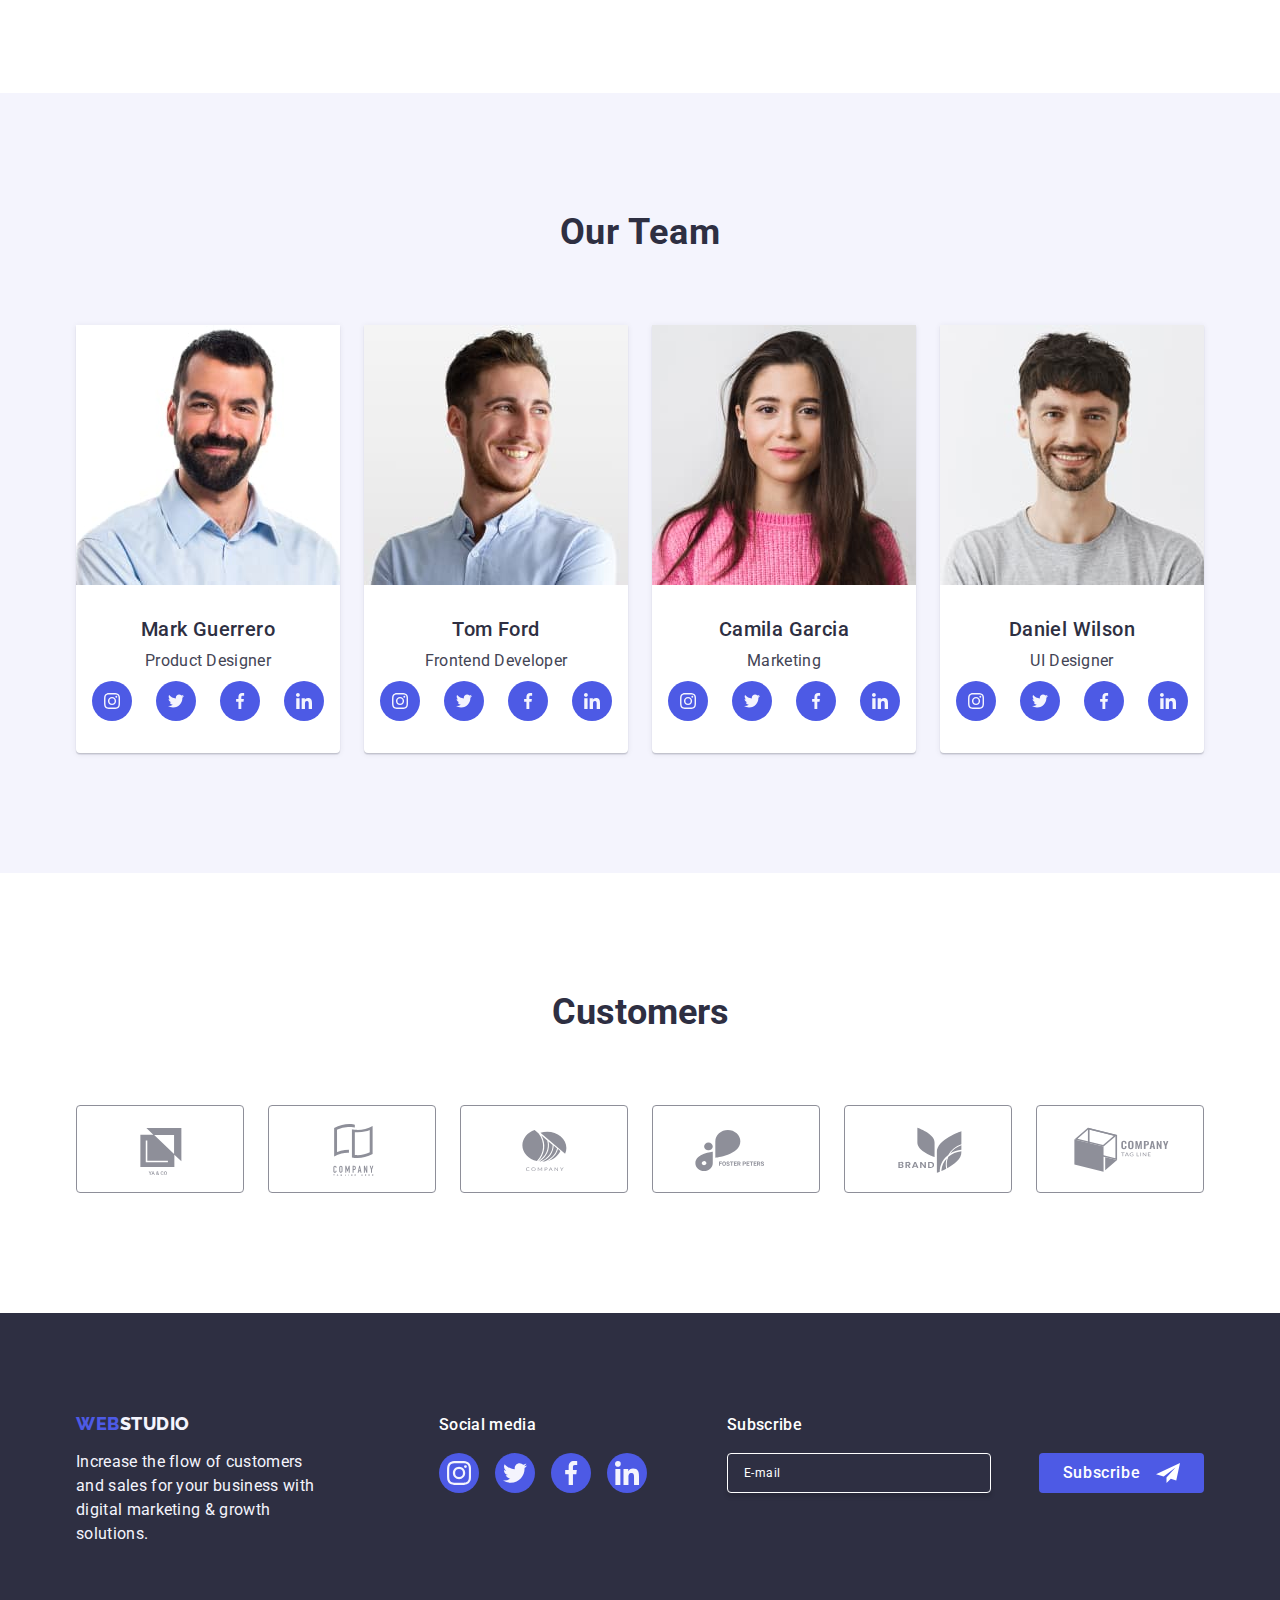
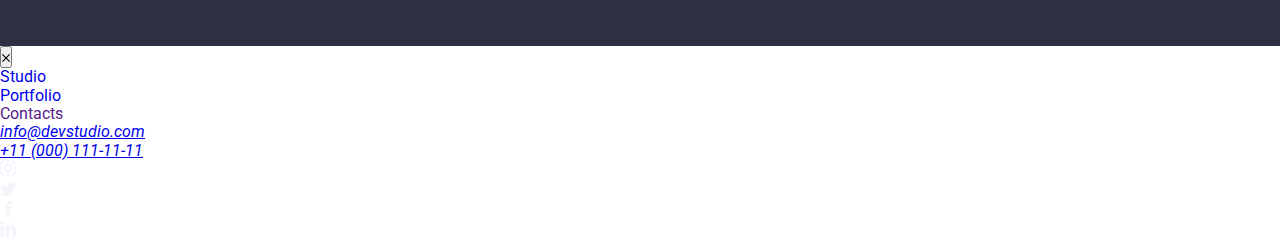
==== commit d0aa4638: "Hamburger" ====
--- a/index.html
+++ b/index.html
@@ -27,6 +27,15 @@
                 <li><a href="tel:+110001111111" class="item link">+11 (000) 111-11-11</a></li>
             </ul>
             </address>
+            <menu class="hamburger">
+                <button class="hamburger-menu menu-toggle js-open-menu"
+                aria-expanded="false"
+                aria-controls="mobile-menu">
+                <svg width="32" height="22">
+                    <use href="./images/hamburger.svg#icon-menu-hamburger"></use>
+                </svg>
+                </button>
+            </menu>
         </div>
     </header>
     <main>
@@ -542,6 +551,75 @@
             </form>
         </div>
     </div>
+    <div class="container-hamburger js-menu-container" id="mobile-menu">
+        <div class="hamburger-div">
+            <button class="js-close-menu hamburger-close">
+                <svg class="hamburger-close-icon" width="8" height="8">
+                    <use href="./images/close.svg#icon-close-black"></use>
+                </svg>
+            </button>
+        </div>
+        <nav class="hamburger-navigation">
+            <ul class="hamburger-list">
+                <li><a href="./index.html" class="hamburger-link link ">Studio</a></li>
+                <li><a href="./portfolio.html" class="hamburger-link link">Portfolio</a></li>
+                <li><a href="" class="hamburger-link link">Contacts</a></li>
+            </ul>
+        </nav>
+        <address class="hamburger-address">
+         <ul class="hamburger-address-list">
+            <li><a href="mailto:info@devstudio.com" class="hamburger-item phone">info@devstudio.com</a></li>
+            <li><a href="tel:+110001111111" class="hamburger-item-mail">+11 (000) 111-11-11</a></li>
+        </ul>
+        </address>
+        <ul class="hamburger-social-links">
+            <li class="hamburger-social">
+                <a href="" class="hamburger-social-link">
+                    <svg 
+                    class="hamburger-social-item" 
+                    width="16" 
+                    height="16"
+                    style="fill: #f4f4fd;">
+                        <use href="./images/icons.svg#icon-instagram-2"></use>
+                    </svg>
+                </a>
+            </li>
+            <li class="hamburger-social">
+                <a href="" class="hamburger-social-link">
+                    <svg 
+                    class="hamburger-social-item" 
+                    width="16" 
+                    height="16"
+                    style="fill: #f4f4fd;">
+                        <use href="./images/icons.svg#icon-twitter-1"></use>
+                    </svg>
+                </a>
+            </li>
+            <li class="hamburger-social">
+                <a href="" class="hamburger-social-link">
+                    <svg 
+                    class="hamburger-social-item" 
+                    width="16" 
+                    height="16"
+                    style="fill: #f4f4fd;">
+                        <use href="./images/icons.svg#icon-facebook-1"></use>
+                    </svg>
+                </a>
+            </li>
+            <li class="hamburger-social">
+                <a href='' class="hamburger-social-link">
+                    <svg 
+                    class="hamburger-social-item" 
+                    width="16" 
+                    height="16"
+                    style="fill: #f4f4fd;">
+                        <use href="./images/icons.svg#icon-linkedin-1"></use>
+                    </svg>
+                </a>
+            </li>
+        </ul>
+    </div>
     <script src="./js/modal.js"></script>     
+    <script src="./js/mobile-menu.js"></script>
 </body>
 </html>--- a/css/styles.css
+++ b/css/styles.css
@@ -768,6 +768,383 @@
     margin-bottom: 16px;
 }
 
+/* ================================================= MOBILE ========================================= */
+@media screen and (min-width: 320px) and (max-width: 767px) {
+    .container {
+      width: 428px;
+      padding: 0 15px;
+      margin: 0 auto;
+    }
+    .second-section {
+        padding-top: 96px;
+        padding-bottom: 96px;
+    }
+    .list {
+        list-style: none;
+        margin: 0;
+        padding-left: 0;  
+    }
+    .list-two {
+        display: flex;
+        flex-direction: column;
+        align-items: center;
+        gap: 72px;
+    }
+    .title-list {
+        width: calc((100% - 72px)/4);
+    }
+    
+    .title-list {
+        width: 100%;
+    }
+    .icons {
+        display: flex;
+        align-items: center;
+        justify-content: center;
+        width: 264px;
+        height: 112px;
+        background: #f4f4fd;
+        border-radius: 4px;
+        margin-bottom: 8px;
+    }
+    .icons > svg {
+        display: block;
+        width: 64px;
+        height: 64px;
+    }
+    .title-two {
+        color: #2e2f42;
+        font-size: 36px;
+        font-weight: 700;
+        line-height: 1.11;
+        letter-spacing: 0.06em;
+        margin-bottom: 8px;
+        text-align: center;
+    }
+    .category {
+        text-align: left;
+    }
+    .paragraph {
+        color: #434455;
+        font-size: 16px;
+        font-weight: 500;
+        line-height: 1.5;
+        letter-spacing: 0.02em;
+        margin: 0;
+        padding: 0;  
+    }
+    .third-section {
+        padding-bottom: 120px;
+    }
+    .title-list-two {
+        color: #2e2f42;
+        font-size: 36px;
+        font-weight: 700;
+        line-height: 1.11;
+        text-align: center;
+        letter-spacing: 0.02em;
+        text-transform: capitalize;
+        margin-bottom: 72px
+    }
+    .section-four {
+        background: #F4F4FD;
+        flex-shrink: 0;
+        padding: 120px 0px
+    }
+    .title-four {
+        margin-bottom: 72px;
+        color: #2e2f42;
+        font-size: 36px;
+        font-weight: 700;
+        line-height: 1.11;
+        text-align: center;
+        letter-spacing: 0.02em;
+        text-transform: capitalize
+    }
+    .people {
+        width: 264px;
+        border-radius: 0px 0px 4px 4px;
+        box-shadow: 0px 1px 6px rgba(46, 47, 66, 0.08), 
+        0px 1px 1px rgba(46, 47, 66, 0.16), 
+        0px 2px 1px rgba(46, 47, 66, 0.08);
+        background-color: #FFFFFF;
+    }
+    .second {
+        padding: 32px 0px;
+    }
+    .title-second {
+        text-align: center;
+        font-size: 20px;
+        color: #2e2f42;
+        font-weight: 500;
+        line-height: 1.2;
+        letter-spacing: 0.02em;
+        margin-bottom: 8px;
+    }
+    .margin-paragraph {
+        margin-bottom: 8px;
+        font-size: 16px;
+        font-weight: 400;
+        line-height: 1.5;
+        letter-spacing: 0.02em;
+    }
+    .social-links {
+        display: flex;
+        justify-content: center;
+        gap: 24px;
+    }
+    .social {
+        width: 40px;
+        height: 40px;
+    }
+    .social-link-items {
+        width: 100%;
+        height: 100%;
+        background-color: #4d5ae5;
+        border-radius: 50%;
+        display: flex;
+        align-items: center;
+        justify-content: center;
+        transition: background-color 250ms cubic-bezier(0.4, 0, 0.2, 1);
+    }
+    .social-link-items:hover,
+    .social-link-items:focus {
+        background-color: #404bbf;
+    }
+    .section-five {
+        padding-top: 96px;
+        padding-bottom: 96px;
+    }
+    .customers {
+        font-size: 36px;
+        line-height: 1.11;
+        font-weight: 700;
+        color: #2e2f42;
+        margin-bottom: 72px;
+        text-align: center;  
+    }
+    .customers-list {
+        display: flex;
+        gap: 16px;
+        flex-wrap: wrap;
+        row-gap: 72px;
+    }
+    .customer-icon {
+        width: 190px;
+        height: 88px;
+    }
+    .customer-link {
+        width: 100%;
+        height: 100%;
+        border: 1px solid #8e8f99;
+        border-radius: 4px;
+        display: flex;
+        align-items: center;
+        justify-content: center;
+        color: #8e8f99;
+        transition: border-color 250ms cubic-bezier(0.4, 0, 0.2, 1), color 250ms cubic-bezier(0.4, 0, 0.2, 1);
+    }
+    .customer-link:hover,
+    .customer-link:focus {
+        color: #404bbf;
+        border-color: #404bbf;
+    }
+    .background {
+        background-color: #2e2f42;
+        flex-shrink: 0;
+        padding: 100px 0;
+    }
+    .footer-changes {
+        display: flex;
+        flex-direction: column;
+        align-items: center;
+        gap: 72px;
+        justify-content: center;
+    }
+    .container-footer-changes {
+        margin: auto;
+    }
+    .link-block {
+        display: block;
+        text-align: end;
+    }
+    .logo-link > .second-span {
+        color: #f4f4fd;
+    }
+    
+    .second-paragraph {
+        max-width: 268px;
+        line-height: 1.5;
+        color: #F4F4FD;
+        letter-spacing: 0.02em;
+        text-align: left;
+    }
+    .social-media-links {
+        font-weight: 500;
+        font-size: 16px;
+        line-height: 1.5;
+        letter-spacing: 0.02em;
+        color: #FFFFFF;
+        margin-bottom: 16px;
+        text-align: center;
+    }
+    .social-links-footer {
+        display: flex;
+        gap: 16px;
+    }
+    .social-media-item {
+        width: 100%;
+        height: 100%;
+        background-color: #4d5ae5;
+    }
+    .items-two:hover,
+    .items-two:focus {
+        background-color: #31d0aa;
+    }
+    .subscribe {
+        margin: auto;
+        margin-bottom: 16px;
+        font-weight: 500;
+        font-size: 16px;
+        line-height: 1.5;
+        letter-spacing: 0.02em;
+        color: #ffffff;
+        text-align: center;
+    }
+    
+    .subscribe-form {
+        display: flex;
+        gap: 16px;
+        justify-content: center;
+        flex-wrap: wrap;
+    }
+    .email {
+        margin: auto;
+    }
+    .mail-form {
+        width: 398px;
+        height: 40px;
+        border: 1px solid #ffffff;
+        background-color: transparent;
+        font-size: 12px;
+        line-height: 1.5;
+        letter-spacing: 0.04em;
+        padding-left: 16px;
+        box-shadow: 0px 4px 4px 0px rgba(0, 0, 0, 0.15);
+        border-radius: 4px;
+        color: #ffffff;
+    }
+    .mail-form::placeholder {
+        color: #ffffff;
+    }
+
+    /* MENU HAMBURGER */
+
+    .hamburger {
+        display: flex;
+        margin-top: 24px;
+        margin-right: 16px;
+        margin-bottom: 24px;
+    }
+    .hamburger-menu {
+        border: none;
+        background-color: ffffff;
+        stroke: #2e2f42;
+    }
+    .hamburger-navigation {
+        padding-left: 40px;
+        padding-top: 80px;
+    }
+    .hamburger-list {
+        display: flex;
+        flex-direction: column;
+        gap: 40px;
+    }
+    .hamburger-link {
+        font-size: 36px;
+        font-weight: 700;
+        line-height: 40px;
+        letter-spacing: 0.72px;
+        color: #2e2f42;
+        transition: color 250ms cubic-bezier(0.4, 0, 0.2, 1);
+    }
+    .hamburger-address {
+        padding-top: 284px;
+    }
+    .hamburger-address-list {
+        display: flex;
+        flex-direction: column;
+        gap: 40px;
+        padding-left: 40px;
+    }
+    .hamburger-item-phone {
+        text-decoration: none;
+        color: #404BBF;
+        font-size: 36px;
+        font-weight: 700;
+        line-height: 40px;
+        letter-spacing: 0.72px;
+    }
+    .hamburger-item-mail {
+        color: #434455;
+        font-size: 20px;
+        font-weight: 500;
+        line-height: 24px;
+        letter-spacing: 0.4px;
+    }
+    .hamburger-social-links {
+        display: flex;
+        gap: 56px;
+        margin-top: 48px;
+        margin-bottom: 40px;
+        margin-left: 40px;
+    }
+    .hamburger-social {
+        height: 40px;
+        weight: 40px;
+    }
+    .hamburger-social-link {
+        width: 100%;
+        height: 100%;
+        background-color: #4d5ae5;
+        border-radius: 50%;
+        display: flex;
+        align-items: center;
+        justify-content: center;
+        transition: background-color 250ms cubic-bezier(0.4, 0, 0.2, 1)
+    }
+    .hamburger-social-item {
+        
+    }
+}
+
+
+
+
+
+  @media screen and (min-width: 768px) and (max-width: 1157px){
+    .container {
+      width: 768px;
+    }
+  }
+  @media screen and (max-width: 1157px){
+    .icons {
+      display: none;
+    }
+    .title-list-two {
+        display: none;
+    }
+    .images-list {
+        display: none;
+    }
+    .third-section {
+        display: none;
+    }
+  @media screen and (min-width: 1158px) {
+    .container {
+      width: 1158px;
+    }
+  }
 
 
 
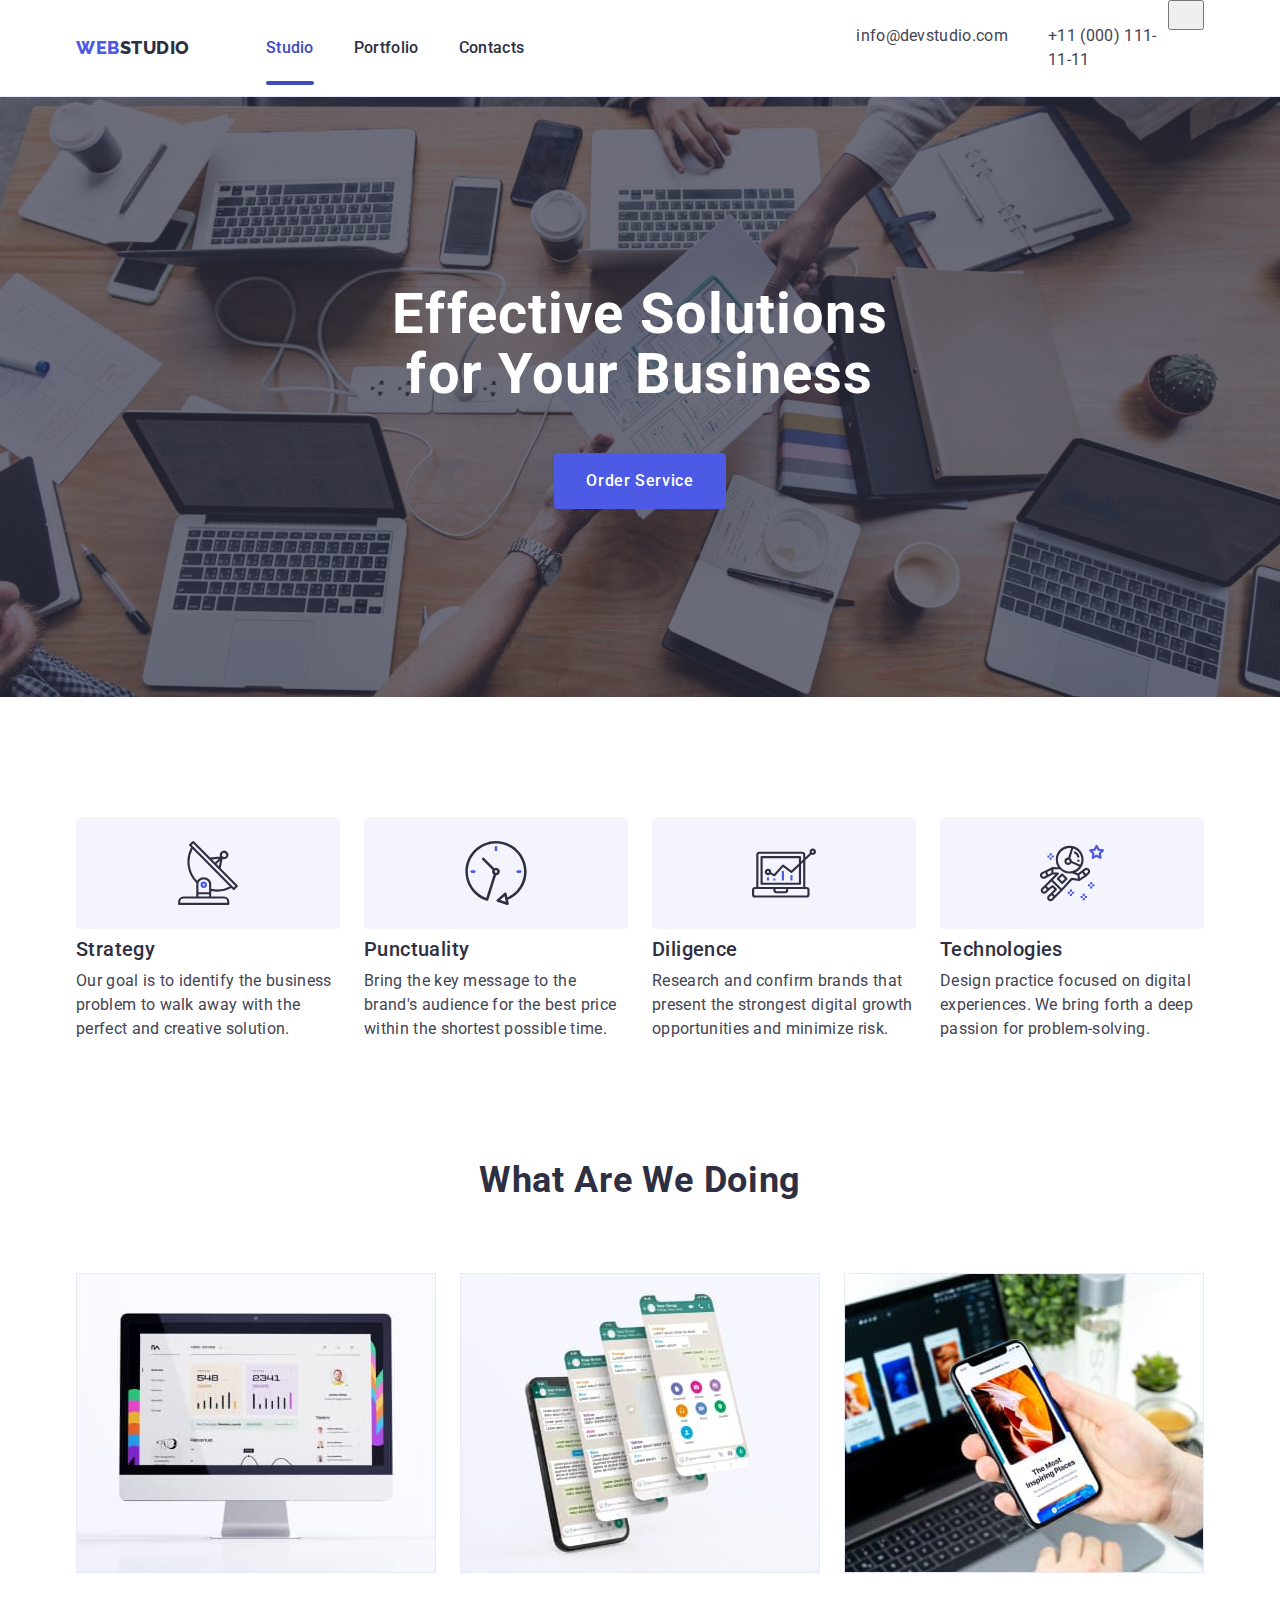
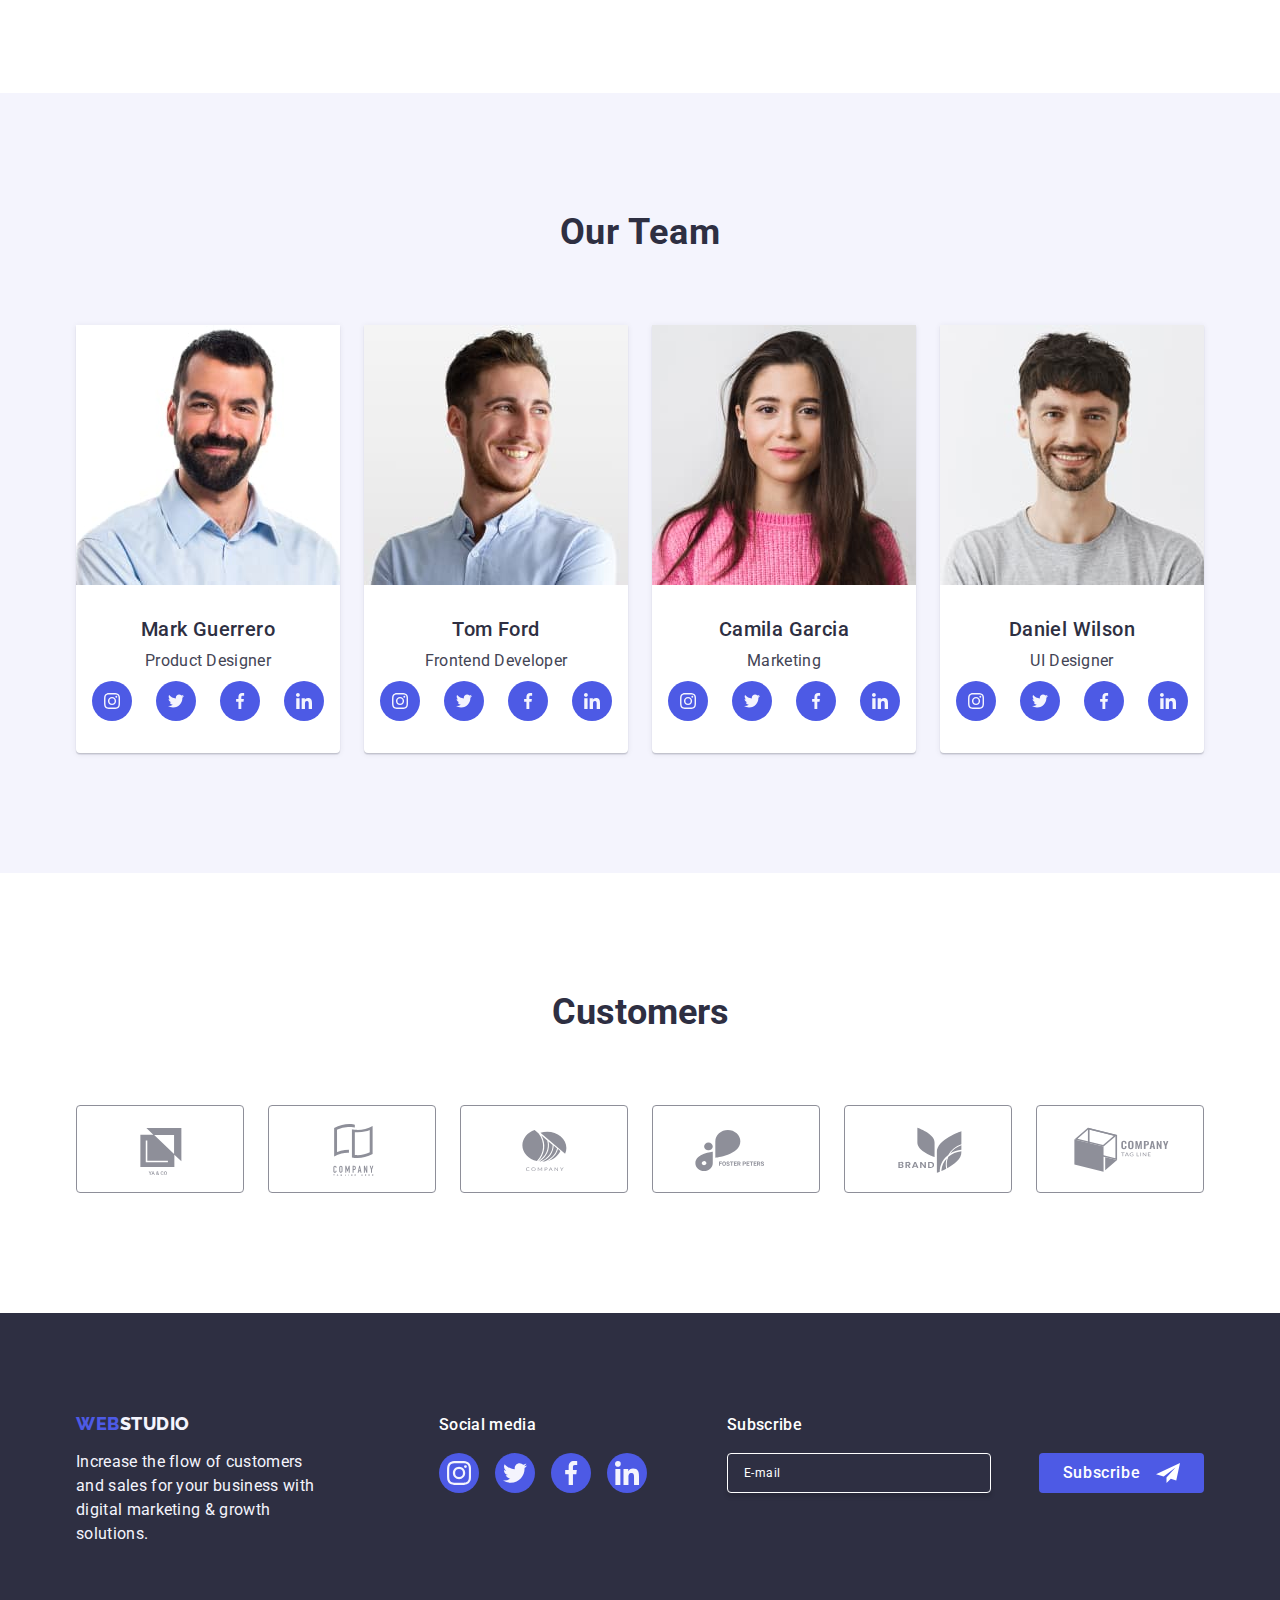
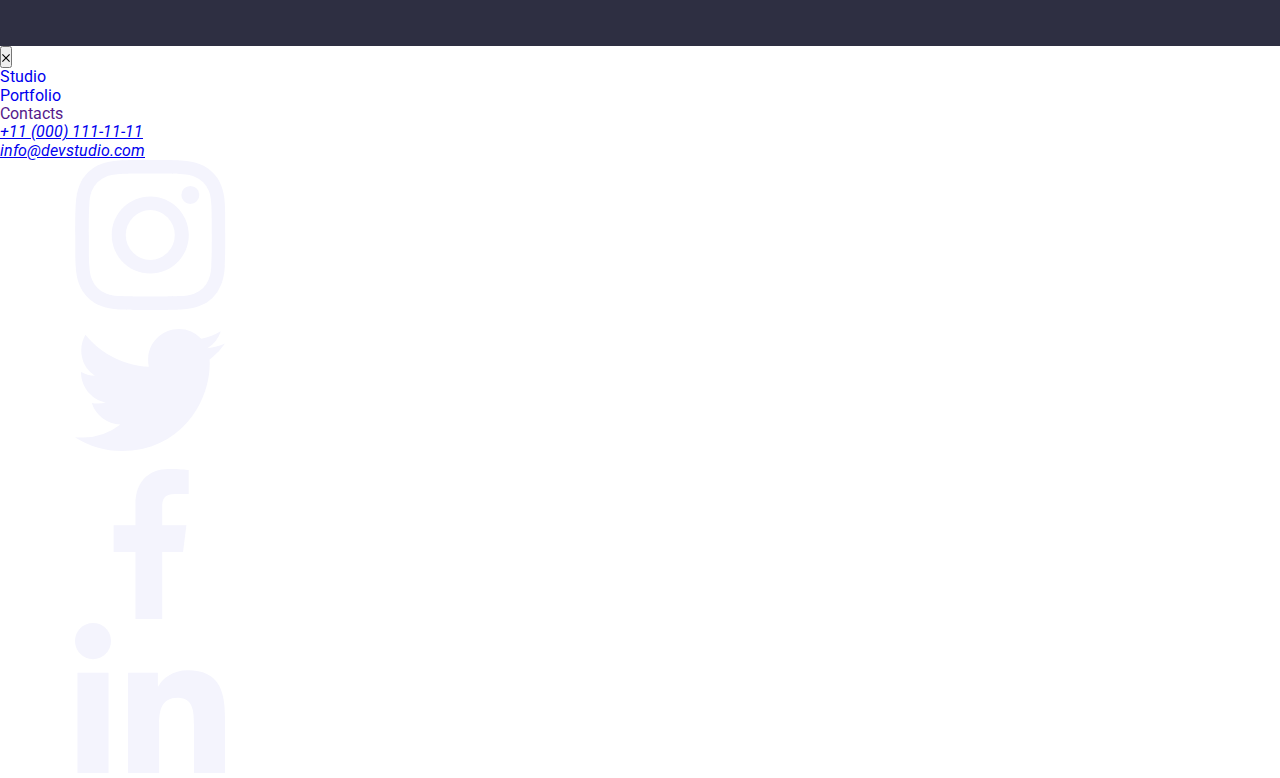
==== commit 4309f6a9: "Header and hamburger changes" ====
--- a/index.html
+++ b/index.html
@@ -15,14 +15,14 @@
         <div class="first container">
             <nav class="navigation">
                 <a href="./index.html" class="logo-link link">Web<span class="span">Studio</span></a>
-                <ul class="list">
+                <ul class="list list-navigation">
                     <li><a href="./index.html" class="first-link link first-link-studio">Studio</a></li>
                     <li><a href="./portfolio.html" class="first-link link">Portfolio</a></li>
                     <li><a href="" class="first-link link">Contacts</a></li>
                 </ul>
             </nav>
             <address class="address">
-             <ul class="list">
+             <ul class="list address-list">
                 <li><a href="mailto:info@devstudio.com" class="item link">info@devstudio.com</a></li>
                 <li><a href="tel:+110001111111" class="item link">+11 (000) 111-11-11</a></li>
             </ul>
@@ -553,11 +553,13 @@
     </div>
     <div class="container-hamburger js-menu-container" id="mobile-menu">
         <div class="hamburger-div">
-            <button class="js-close-menu hamburger-close">
-                <svg class="hamburger-close-icon" width="8" height="8">
-                    <use href="./images/close.svg#icon-close-black"></use>
-                </svg>
-            </button>
+            <div class="hamburger-button">
+                <button class="js-close-menu hamburger-close">
+                    <svg class="hamburger-close-icon" width="8" height="8">
+                        <use href="./images/close.svg#icon-close-black"></use>
+                    </svg>
+                </button>
+            </div>
         </div>
         <nav class="hamburger-navigation">
             <ul class="hamburger-list">
@@ -568,51 +570,35 @@
         </nav>
         <address class="hamburger-address">
          <ul class="hamburger-address-list">
-            <li><a href="mailto:info@devstudio.com" class="hamburger-item phone">info@devstudio.com</a></li>
-            <li><a href="tel:+110001111111" class="hamburger-item-mail">+11 (000) 111-11-11</a></li>
+            <li><a href="tel:+110001111111" class="hamburger-item-phone">+11 (000) 111-11-11</a></li>
+            <li><a href="mailto:info@devstudio.com" class="hamburger-item-mail">info@devstudio.com</a></li>
         </ul>
         </address>
         <ul class="hamburger-social-links">
             <li class="hamburger-social">
                 <a href="" class="hamburger-social-link">
-                    <svg 
-                    class="hamburger-social-item" 
-                    width="16" 
-                    height="16"
-                    style="fill: #f4f4fd;">
+                    <svg class="hamburger-social-item" >
                         <use href="./images/icons.svg#icon-instagram-2"></use>
                     </svg>
                 </a>
             </li>
             <li class="hamburger-social">
                 <a href="" class="hamburger-social-link">
-                    <svg 
-                    class="hamburger-social-item" 
-                    width="16" 
-                    height="16"
-                    style="fill: #f4f4fd;">
+                    <svg class="hamburger-social-item">
                         <use href="./images/icons.svg#icon-twitter-1"></use>
                     </svg>
                 </a>
             </li>
             <li class="hamburger-social">
                 <a href="" class="hamburger-social-link">
-                    <svg 
-                    class="hamburger-social-item" 
-                    width="16" 
-                    height="16"
-                    style="fill: #f4f4fd;">
+                    <svg class="hamburger-social-item">
                         <use href="./images/icons.svg#icon-facebook-1"></use>
                     </svg>
                 </a>
             </li>
             <li class="hamburger-social">
-                <a href='' class="hamburger-social-link">
-                    <svg 
-                    class="hamburger-social-item" 
-                    width="16" 
-                    height="16"
-                    style="fill: #f4f4fd;">
+                <a href="" class="hamburger-social-link">
+                    <svg class="hamburger-social-item">
                         <use href="./images/icons.svg#icon-linkedin-1"></use>
                     </svg>
                 </a>
--- a/css/styles.css
+++ b/css/styles.css
@@ -1039,17 +1039,131 @@
     }
 
     /* MENU HAMBURGER */
-
+    .header {
+        border-bottom: 1px solid #e7e9fc;
+        box-shadow: 0px 2px 1px rgba(46, 47, 66, 0.08),
+    0px 1px 1px rgb(46, 47, 66, 0.16),
+    0px 1px 6px rgba(46, 47, 66, 0.08);
+    }
+    .first {
+        display: flex;
+        justify-content: space-between;
+        align-items: center;
+    }
+    .navigation {
+        display: flex;
+        align-items: center;
+    }
+    .logo-link {
+        color:#4d5ae5;
+        text-decoration: none;
+        font-family: 'Raleway', sans-serif;
+        font-size: 18px;
+        font-weight: 800;
+        line-height: 1.17;
+        letter-spacing: 0.03em;
+        text-transform: uppercase;
+        margin-right: 76px;
+    }
+    .logo-link > .span {
+        color: #2e2f42;
+    }
+    .list {
+        list-style: none;
+        margin: 0;
+        padding-left: 0;
+    }
+    .list-navigation {
+        display: none;
+    }
+    .first-link {
+        text-decoration: none;
+        font-size: 16px;
+        font-weight: 500;
+        line-height: 1.5;
+        letter-spacing: 0.02em;
+        display: inline-block;
+        padding: 24px 0;
+        transition: color 250ms cubic-bezier(0.4, 0, 0.2, 1);
+    }
+    .first-link-studio {
+        position: relative;
+        color: #404bbf;
+    }
+    .link {
+        text-decoration: none;
+    }
+    .address {
+        display: none;
+    }
+    .address-list {
+        display: flex;
+        gap: 24px;
+    }
+    .list {
+        list-style: none;
+        margin: 0;
+        padding-left: 0
+    }
     .hamburger {
         display: flex;
         margin-top: 24px;
         margin-right: 16px;
         margin-bottom: 24px;
     }
+    .item {
+        color: #434455;
+        text-decoration: none;
+        font-size: 16px;
+        line-height: 1.5;
+        letter-spacing: 0.02em;
+        display: inline-block;
+        padding: 24px 0;
+        transition: color 250ms cubic-bezier(0.4, 0, 0.2, 1)
+    }
     .hamburger-menu {
         border: none;
-        background-color: ffffff;
-        stroke: #2e2f42;
+        background-color: transparent;
+
+    }
+    .container-hamburger {
+        overflow: auto;
+        position: fixed;
+        top: 0;
+        left: 0;
+        width: 100%;
+        height: 100%;
+        padding: 32px;
+        background-color: #fff;
+        z-index: 999;
+        transform: translateY(100%);
+        transition: transform 250ms ease-in-out;
+        display: none;
+    }
+    .hamburger-div {
+        margin: auto;
+        max-width: 428px;
+    }
+    .hamburger-button {
+        display: flex;
+    }
+    .hamburger-close:hover {
+        border: none;
+        background-color: #404bbf;
+    }
+    .hamburger-close {
+        position: absolute;
+        top: 24px;
+        right: 24px;
+        width: 24px;
+        height: 24px;
+        border-radius: 50%;
+        display: flex;
+        align-items: center;
+        padding: 0;
+        cursor: pointer;
+        transition: background-color 250ms cubic-bezier(0.4, 0, 0.2, 1), 
+        border 250 ms cubic-bezier(0.4, 0, 0.2, 1);
     }
     .hamburger-navigation {
         padding-left: 40px;
@@ -1084,6 +1198,7 @@
         font-weight: 700;
         line-height: 40px;
         letter-spacing: 0.72px;
+        font-style: normal;
     }
     .hamburger-item-mail {
         color: #434455;
@@ -1091,6 +1206,8 @@
         font-weight: 500;
         line-height: 24px;
         letter-spacing: 0.4px;
+        text-decoration: none;
+        font-style: normal;
     }
     .hamburger-social-links {
         display: flex;
@@ -1114,13 +1231,11 @@
         transition: background-color 250ms cubic-bezier(0.4, 0, 0.2, 1)
     }
     .hamburger-social-item {
-        
-    }
-}
-
-
-
-
+        fill: #f4f4f4;
+        width: 16px;
+        height: 16px;
+    }
+}
 
   @media screen and (min-width: 768px) and (max-width: 1157px){
     .container {
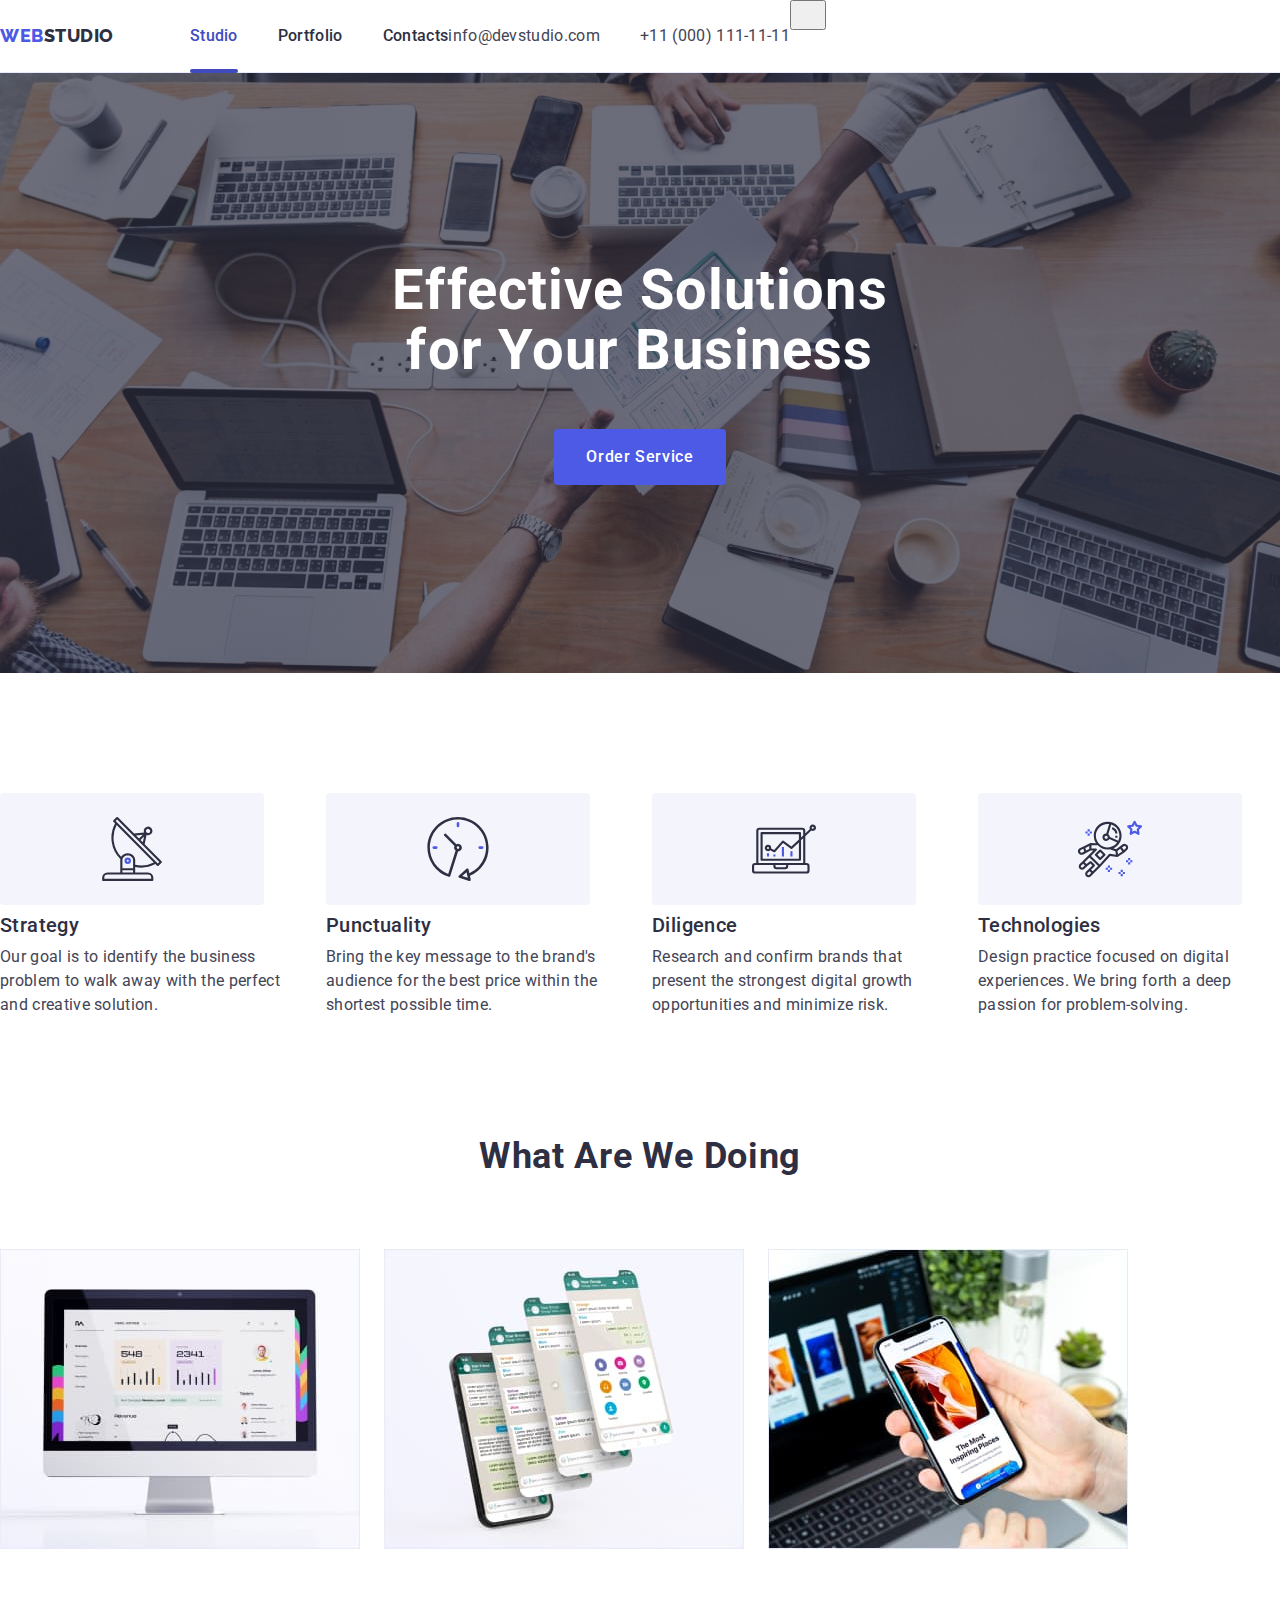
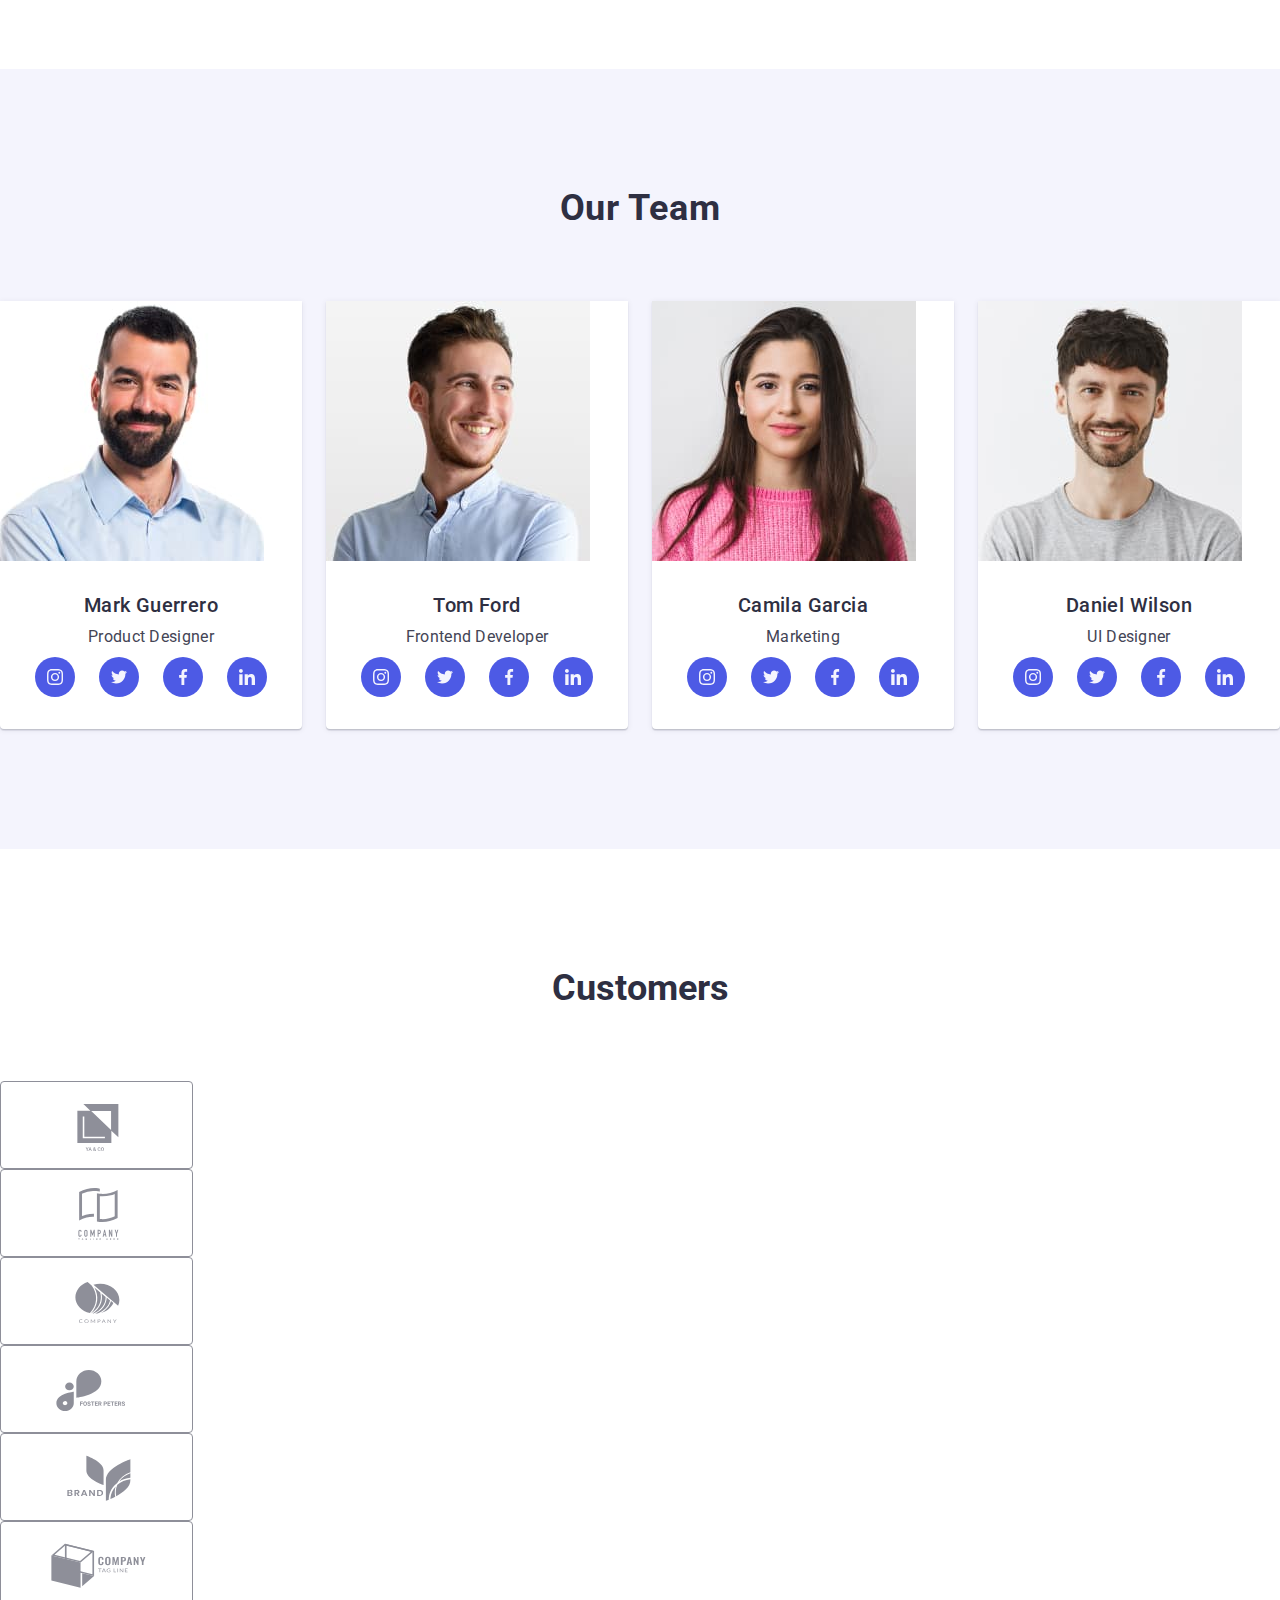
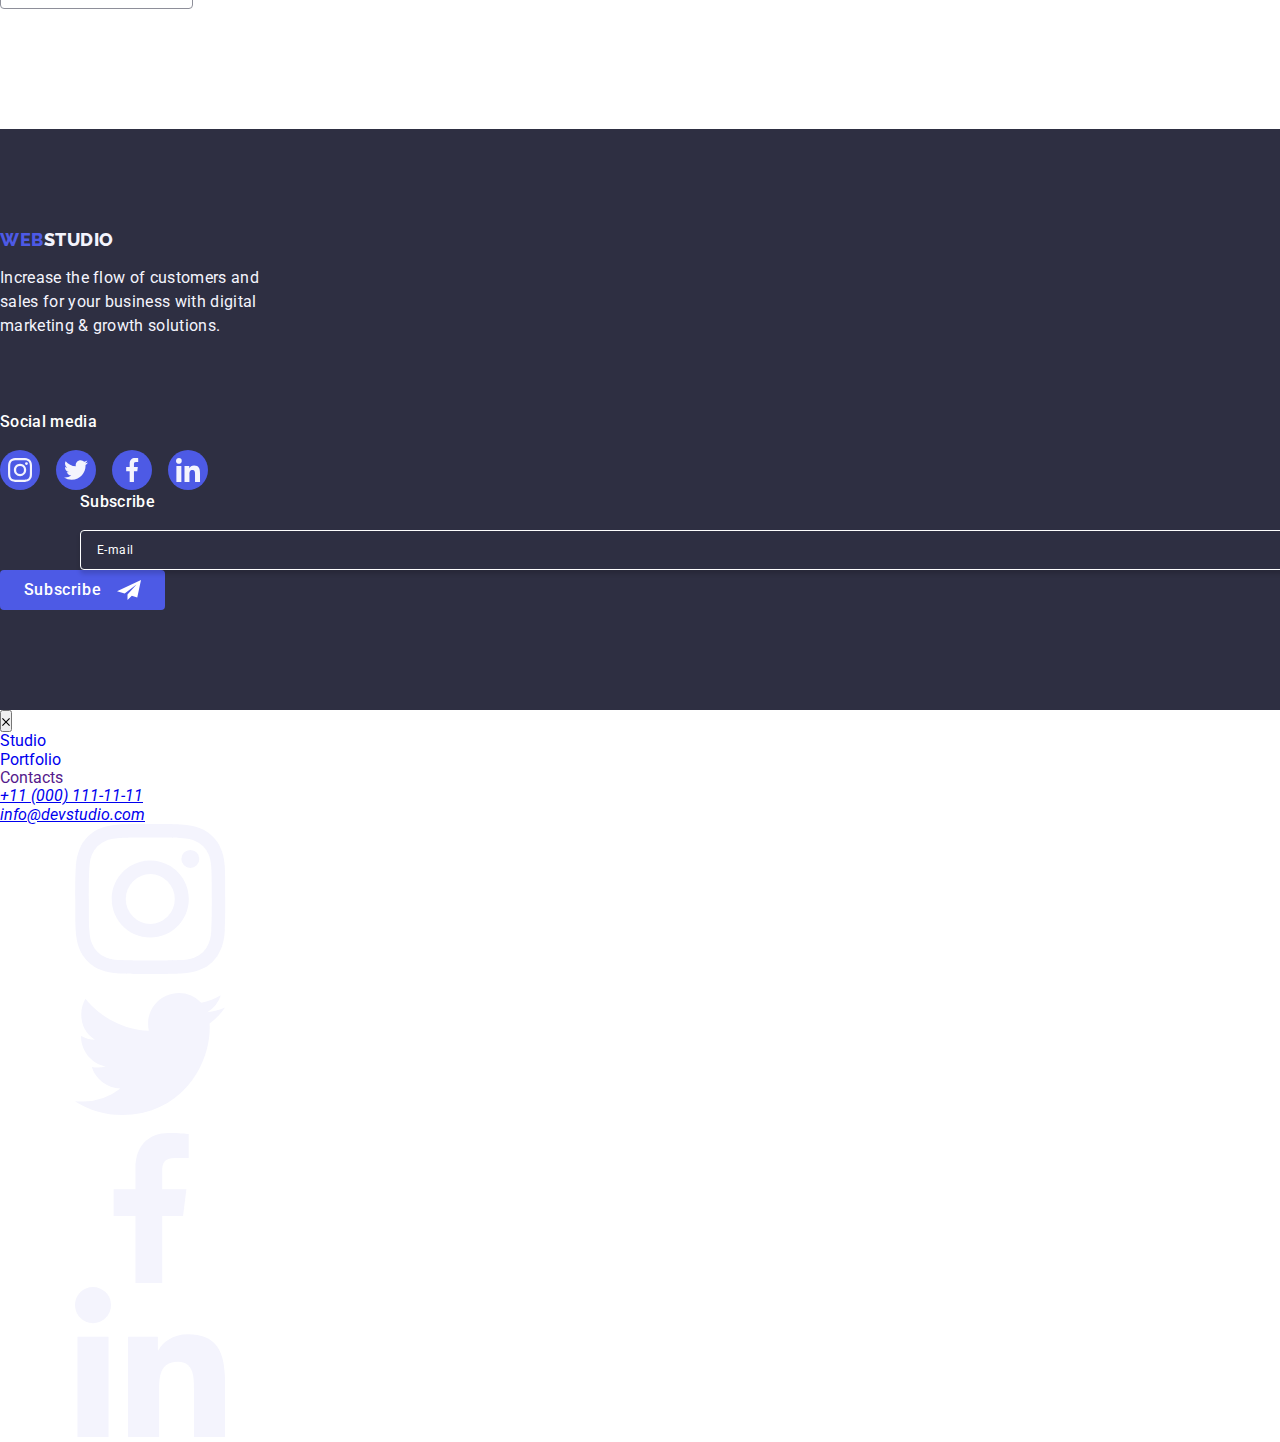
==== commit de4a72ed: "Footer changes" ====
--- a/index.html
+++ b/index.html
@@ -403,7 +403,7 @@
                 <a href="./index.html" class="logo-link link link-block">Web<span class="second-span">Studio</span></a>
                 <p class="second-paragraph">Increase the flow of customers and sales for your business with digital marketing & growth solutions.</p>
             </div>
-            <div>
+            <div class="social-media-container">
                 <p class="social-media-links">Social media</p>
                 <ul class="social-links-footer">
                     <li class="social">
@@ -458,14 +458,16 @@
                     <label class="email">
                         <input name="email" type="email" placeholder="E-mail" class="mail-form" required>
                     </label>
-                    <button type="submit" class="button-subscribe">Subscribe
-                        <svg 
+                    <div class="button-div">
+                        <button type="submit" class="button-subscribe">Subscribe
+                            <svg 
                             width="24"
                             height="24"
                             class="send-subscribe">
-                            <use href="./images/icon-frame.svg#icon-frame"></use>
-                        </svg>
-                    </button>
+                                <use href="./images/icon-frame.svg#icon-frame"><use>
+                            </svg>
+                        </button>
+                    </div>
                 </form>
             </div>
         </div>
--- a/css/styles.css
+++ b/css/styles.css
@@ -224,15 +224,9 @@
 .first {
     display: flex
 }
-.container {
-    width: 1158px;
-    margin: 0 auto;
-    padding: 0px 15px;
-}
 .navigation {
     display: flex;
     align-items: center;
-    padding-right: 332px;
 }
 .logo-link {
     margin-right: 76px;
@@ -450,10 +444,6 @@
     margin-bottom: 72px;
     text-align: center;  
 }
-.customers-list {
-    display: flex;
-    gap: 24px;
-}
 .customer-icon {
     width: calc((100% - 120px)/6);
     height: 88px;
@@ -475,7 +465,6 @@
     border-color: #404bbf;
 }
 .footer-changes {
-    display: flex;
     align-items: baseline;
 }
 .container-footer-changes {
@@ -488,6 +477,7 @@
     letter-spacing: 0.02em;
     color: #FFFFFF;
     margin-bottom: 16px;
+    margin-top: 72px;
 }
 .social-links-footer {
     display: flex;
@@ -606,12 +596,8 @@
     letter-spacing: 0.02em;
     color: #ffffff;
 }
-.subscribe-form {
-    display: flex;
-    gap: 24px;
-}
 .mail-form {
-    width: 264px;
+    width: 100%;
     height: 40px;
     border: 1px solid #ffffff;
     background-color: transparent;
@@ -771,13 +757,17 @@
 /* ================================================= MOBILE ========================================= */
 @media screen and (min-width: 320px) and (max-width: 767px) {
     .container {
-      width: 428px;
-      padding: 0 15px;
-      margin: 0 auto;
+        max-width: 428px;
+        padding-left: 15px;
+        padding-right: 15px;
+        margin-left: auto;
+        margin-right: auto;
     }
     .second-section {
         padding-top: 96px;
         padding-bottom: 96px;
+        padding-left: 0;
+        padding-right: 0;
     }
     .list {
         list-style: none;
@@ -927,6 +917,7 @@
         display: flex;
         gap: 16px;
         flex-wrap: wrap;
+        justify-content: center;
         row-gap: 72px;
     }
     .customer-icon {
@@ -951,22 +942,22 @@
     }
     .background {
         background-color: #2e2f42;
-        flex-shrink: 0;
         padding: 100px 0;
+        width: 100%;
+        text-align: center;
     }
     .footer-changes {
-        display: flex;
-        flex-direction: column;
-        align-items: center;
-        gap: 72px;
+        text-align: center;
+    }
+    .container-footer-changes {
+        display: flex;
+        flex-wrap: wrap;
         justify-content: center;
-    }
-    .container-footer-changes {
-        margin: auto;
+        margin: 0 auto;
     }
     .link-block {
-        display: block;
-        text-align: end;
+        margin-bottom: 16px;
+        display: inline-block;
     }
     .logo-link > .second-span {
         color: #f4f4fd;
@@ -978,6 +969,14 @@
         color: #F4F4FD;
         letter-spacing: 0.02em;
         text-align: left;
+    }
+    .social-media-container {
+        width: 100%;
+        display: flex;
+        flex-wrap: wrap;
+        flex-direction: column;
+        justify-content: center;
+        align-items: center;
     }
     .social-media-links {
         font-weight: 500;
@@ -1004,6 +1003,7 @@
     .subscribe {
         margin: auto;
         margin-bottom: 16px;
+        margin-top: 72px;
         font-weight: 500;
         font-size: 16px;
         line-height: 1.5;
@@ -1011,9 +1011,7 @@
         color: #ffffff;
         text-align: center;
     }
-    
     .subscribe-form {
-        display: flex;
         gap: 16px;
         justify-content: center;
         flex-wrap: wrap;
@@ -1022,7 +1020,7 @@
         margin: auto;
     }
     .mail-form {
-        width: 398px;
+        width: 100%;
         height: 40px;
         border: 1px solid #ffffff;
         background-color: transparent;
@@ -1037,8 +1035,31 @@
     .mail-form::placeholder {
         color: #ffffff;
     }
-
-    /* MENU HAMBURGER */
+    .button-div {
+        display: flex;
+        align-items: center;
+        justify-content: center;
+    }
+    .button-subscribe {
+        min-width: 165px;
+        margin-top: 24px;
+        height: 40px;
+        display: flex;
+        justify-content: center;
+        align-items: center;
+        font-family: "Roboto", sans-serif;
+        font-size: 16px;
+        font-weight: 500;
+        line-height: 1.5;
+        letter-spacing: 0.04em;
+        color: #ffffff;
+        cursor: pointer;
+        background-color: #4D5AE5;
+        border: none;
+        border-radius: 4px;
+    }
+
+    /* MENU HAMBURGER I HEADER */
     .header {
         border-bottom: 1px solid #e7e9fc;
         box-shadow: 0px 2px 1px rgba(46, 47, 66, 0.08),
@@ -1063,7 +1084,7 @@
         line-height: 1.17;
         letter-spacing: 0.03em;
         text-transform: uppercase;
-        margin-right: 76px;
+        margin-right: 16px;
     }
     .logo-link > .span {
         color: #2e2f42;
@@ -1105,12 +1126,7 @@
         margin: 0;
         padding-left: 0
     }
-    .hamburger {
-        display: flex;
-        margin-top: 24px;
-        margin-right: 16px;
-        margin-bottom: 24px;
-    }
+    
     .item {
         color: #434455;
         text-decoration: none;
@@ -1121,9 +1137,68 @@
         padding: 24px 0;
         transition: color 250ms cubic-bezier(0.4, 0, 0.2, 1)
     }
+    .first-section {
+        padding:188px 0px;
+        background-image: linear-gradient(rgba(46, 47, 66, 0.7), rgba(46, 47, 66, 0.7)),
+        url(../images/background.jpg);
+        max-width: 1440px;
+        height: 600px;
+        flex-shrink: 0;
+        background-repeat: no-repeat;
+        background-position: center;
+        background-size: cover;
+        margin: 0 auto;
+    }
+    @media (min-device-pixel-ratio: 2),
+        (-webkit-min-device-pixel-ratio: 2),
+        (min-resolution: 192dpi),
+        (min-resolution: 2dppx) {
+        .first-section {
+            background-image: linear-gradient(
+                 rgba(46, 47, 66, 0.7),
+                 rgba(46, 47, 66, 0.7)
+            ),
+            url(../images/backgroundx2.jpg); 
+        }
+    }
+    .title {
+        color: #ffffff;
+        font-size: 36px;
+        font-weight:700;
+        line-height: 1.07;
+        letter-spacing: 0.02em;
+        text-align: center;
+        max-width: 496px;
+        padding-bottom: 72px;
+    }
+    .first-button {
+        color: #ffffff;
+        background-color: #4d5ae5;
+        font-size: 16px;
+        font-weight: 500;
+        line-height: 1.5;
+        letter-spacing: 0.04em;
+        cursor: pointer;
+        font-family: 'Roboto', sans-serif;
+        transition: background-color 250ms cubic-bezier(0.4, 0, 0.2, 1);
+        display: block;
+        min-width: 169px;
+        height: 56px;
+        border: none;
+        border-radius: 4px;
+        margin: 0 auto;
+    }
+    .hamburger {
+        display: flex;
+        margin-top: 24px;
+        margin-right: 16px;
+        margin-bottom: 24px;
+    }
     .hamburger-menu {
         border: none;
         background-color: transparent;
+        fill: black;
+        stroke: black;
 
     }
     .container-hamburger {
@@ -1235,7 +1310,181 @@
         width: 16px;
         height: 16px;
     }
-}
+/* MODAL WINDOW */
+
+    .modal-window {
+        position: fixed;
+        top: 0;
+        left: 0;
+        width: 100%;
+        height: 100%;
+        background-color: rgba(46,47,66, 0.4);
+        transition: opacity 250ms cubic-bezier(0.4, 0, 0.2, 1),  visibility 250ms cubic-bezier(0.4, 0, 0.2, 1);
+    }
+    .is-hidden {
+        opacity: 0;
+        visibility: hidden;
+        pointer-events: none;
+    }
+    .window {
+        position: absolute;
+        top: 50%;
+        left: 50%;
+        transform: translate(-50%, -50%);
+        width: 408px;
+        min-height: 584px;
+        background-color: #fcfcfc;
+        box-shadow: 0px 1px 1px rgba(0, 0, 0, 0.14), 0px 1px 3px rgba(0, 0, 0, 0.12), 0px 2px 1px rgba(0, 0, 0, 0.2);
+        border-radius: 4px;
+        transition: transform 250ms cubic-bezier(0.4, 0, 0.2, 1);
+        padding: 72px 24px 24px 24px;
+    }
+    .x-close {
+        position: absolute;
+        top: 24px;
+        right: 24px;
+        width: 24px;
+        height: 24px;
+        border-radius: 50%;
+        display: flex;
+        align-items: center;
+        justify-content: center;
+        padding: 0;
+        cursor: pointer;
+        transition: background-color 250ms cubic-bezier(0.4, 0, 0.2, 1), border 250ms cubic-bezier(0.4, 0, 0.2, 1);
+    }
+    .x-close:focus,
+    .x-close:hover {
+        background-color: #404bbf;
+        border: none;
+    }
+    .close {
+        transition: fill 250ms cubic-bezier(0.4, 0, 0.2, 1);
+    }
+    .close:hover{
+        border: none;
+        fill: #ffffff;
+    }
+    .leave-contact {
+        font-weight: 500;
+        font-size: 16px;
+        line-height: 1.5;
+        text-align: center;
+        letter-spacing: 0.02em;
+        color: #2E2F42;
+        margin-bottom: 16px;
+    }
+    .contact-form {
+        margin-bottom: 8px;
+    }
+    .name{
+        font-size: 12px;
+        line-height: 1.17;
+        letter-spacing: 0.04em;
+        color: #8e8f99;
+        display: block;
+        margin-bottom: 4px;
+    }
+    .user-name:focus {
+        border-color: #4D5AE5;
+    }
+    .user-name:focus + .person-name {
+        border-color: #4D5AE5;
+        fill: #4D5AE5;
+    
+    }.user-name {
+        width: 100%;
+        height: 40px;
+        border: 1px solid rgba(46, 47, 66, 0.4);
+        border-radius: 4px;
+        background-color: transparent;
+        padding-left: 38px;
+        outline: transparent;
+        transition: border-color 250ms cubic-bezier(0.4, 0, 0.2, 1);
+    }
+    .div-name {
+        position: relative;
+    }
+    .person-name {
+        position: absolute;
+        left: 16px;
+        top: 50%;
+        transform: translateY(-50%);
+        transition: fill 250ms cubic-bezier(0.4, 0, 0.2, 1);
+    }
+    .user-comment {
+        width: 100%;
+        height: 120px;
+        font-size: 12px;
+        line-height: 1.17;
+        letter-spacing: 0.04em;
+        color: rgba(46, 47, 66, 0.4);
+        border: 1px solid rgba(46, 47, 66, 0.4);
+        border-radius: 4px;
+        background-color: transparent;
+        padding: 8px 16px;
+        outline: transparent;
+        resize: none;
+        transition: border-color 250ms cubic-bezier(0.4, 0, 0.2, 1);
+    }
+    .user-comment:focus {
+        border-color: #4D5AE5;
+    }
+    .choose-label {
+        margin-bottom: 24px;
+    }
+    .accept-privacy {
+        display: block;
+        font-size: 12px;
+        line-height: 1.17;
+        letter-spacing: 0.04em;
+        color: #8e8f99;
+    }
+    .privacy-span {
+        width: 16px;
+        height: 16px;
+        border: 1px solid rgba(46, 47, 66, 0.4);
+        border-radius: 2px;
+        transition: background-color 250ms cubic-bezier(0.4, 0, 0.2, 1), 
+        border 250ms cubic-bezier(0.4, 0, 0.2, 1), 
+        fill 250ms cubic-bezier(0.4, 0, 0.2, 1);
+        display: inline-flex;
+        align-items: center;
+        justify-content: center;
+        fill: transparent;
+        margin-right: 8px;
+    }
+    .privacy-policy {
+        color: #4d5ae5;
+    }
+    .send-button {
+        display: block;
+        min-width: 169px;
+        height: 56px;
+        font-family: "Roboto", sans-serif;
+        font-size: 16px;
+        font-weight: 500;
+        line-height: 1.5;
+        letter-spacing: 0.04em;
+        color: #ffffff;
+        cursor: pointer;
+        background-color: #4D5AE5;
+        border: none;
+        border-radius: 4px;
+        transition: background-color 250ms cubic-bezier(0.4, 0, 0.2, 1);
+        margin: 0 auto;
+    }
+    .check:checked + .accept-privacy span {
+        background-color: #404BBF;
+        fill: #f4f4fd;
+        border: none;
+    }
+    .contact-form-four {
+        margin-bottom: 16px;
+    }
+}
+
+
 
   @media screen and (min-width: 768px) and (max-width: 1157px){
     .container {
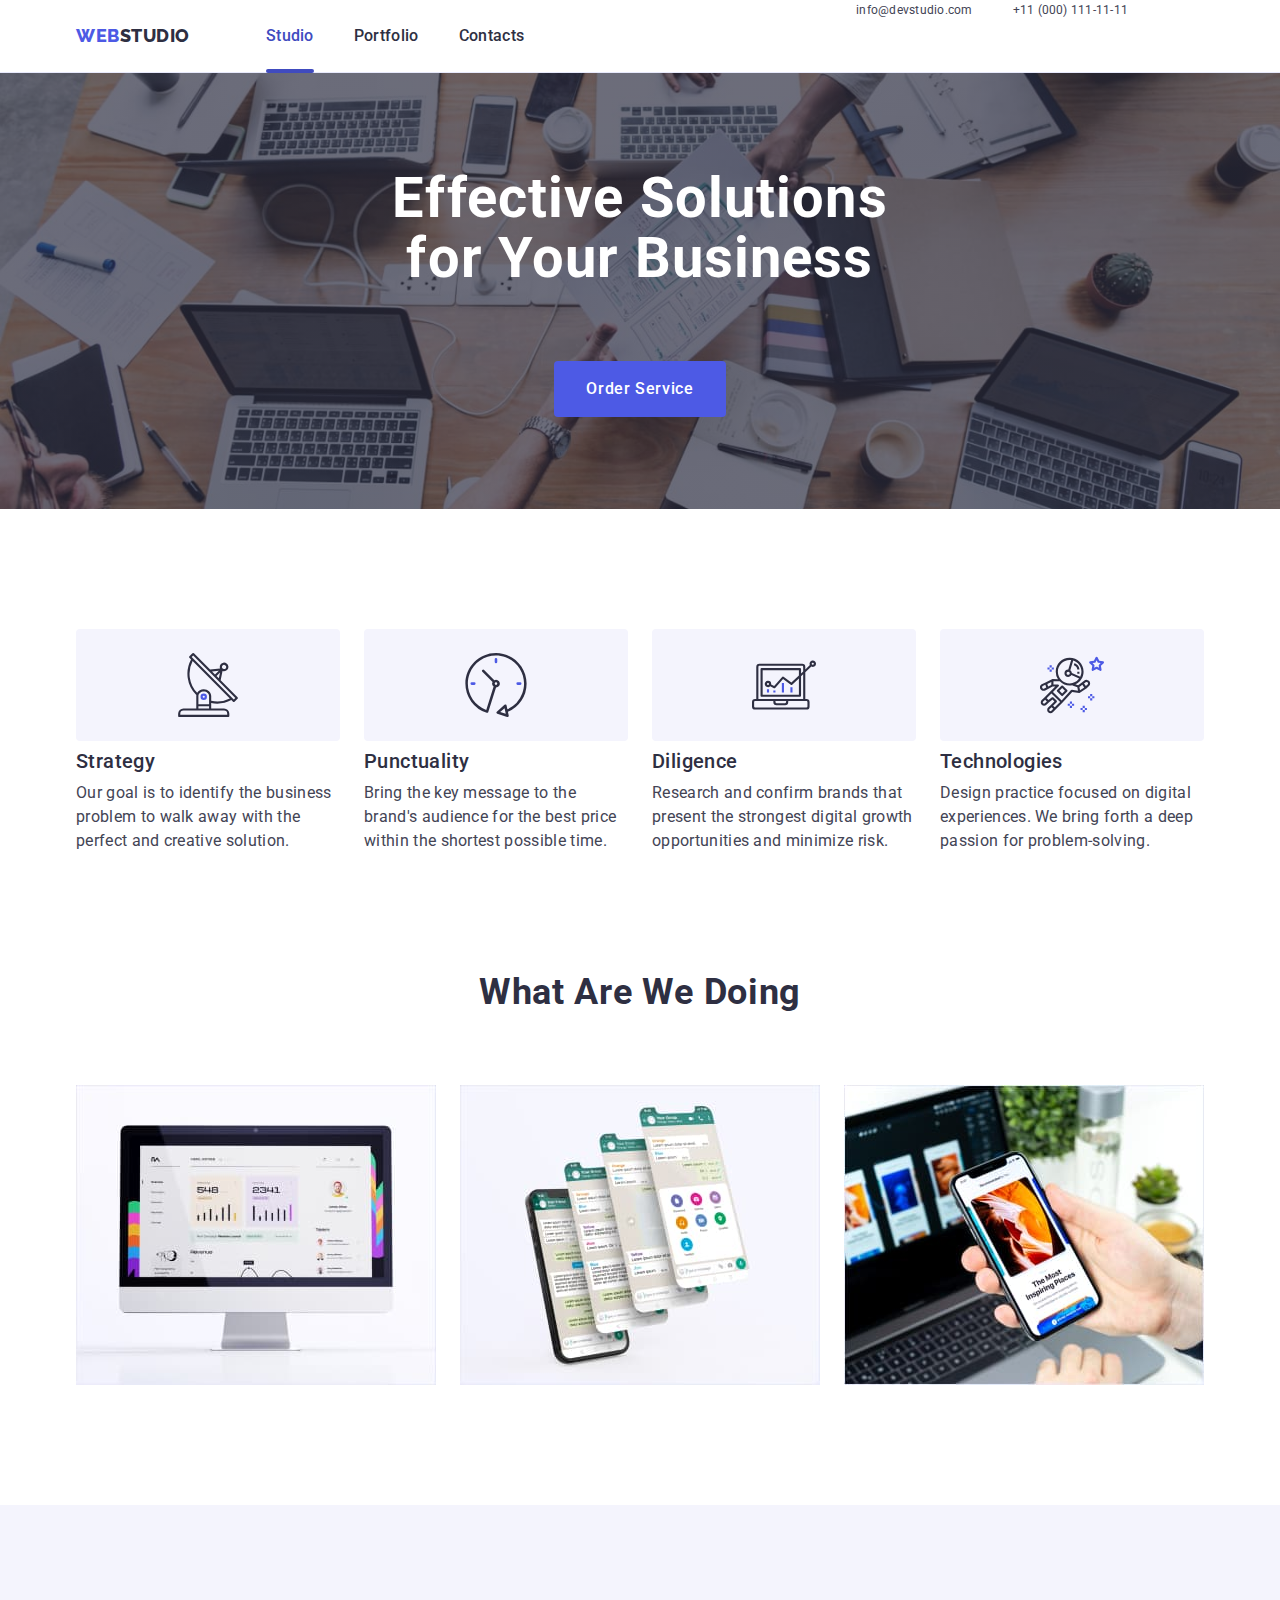
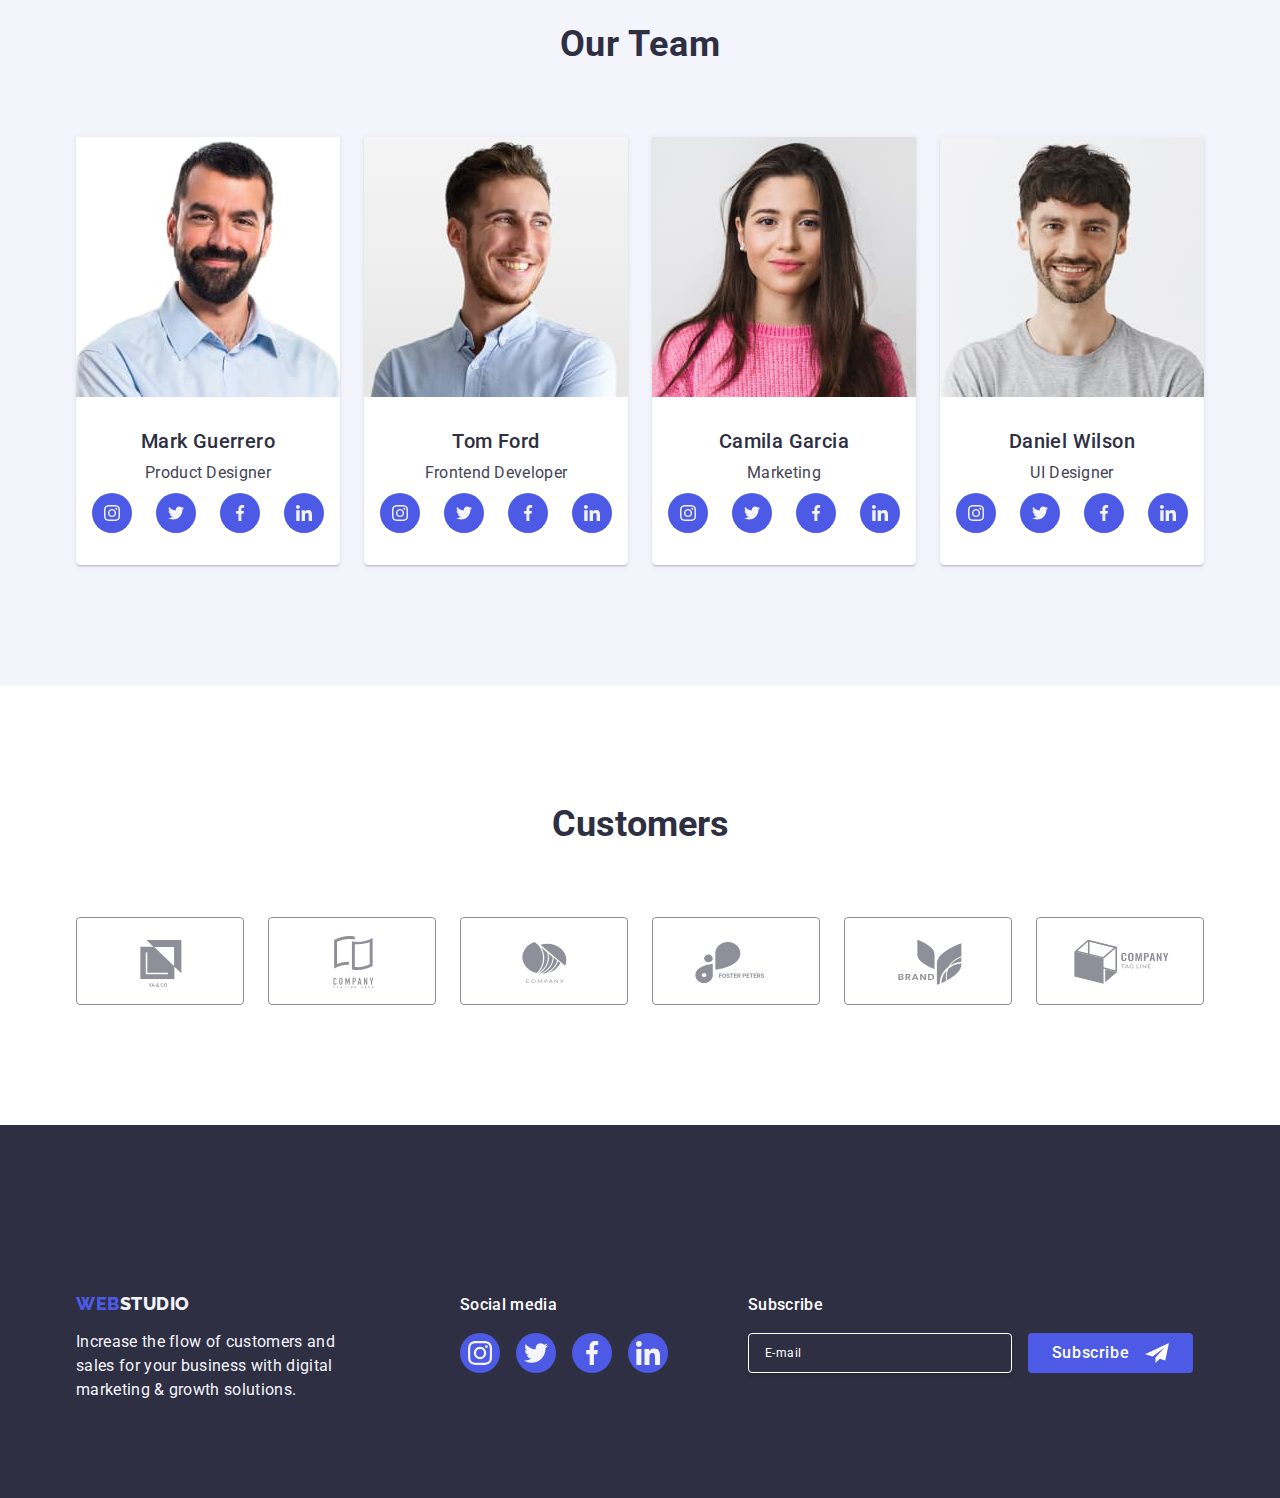
==== commit da01488c: "Hamburger changes" ====
--- a/index.html
+++ b/index.html
@@ -553,7 +553,7 @@
             </form>
         </div>
     </div>
-    <div class="container-hamburger js-menu-container" id="mobile-menu">
+    <div class="menu-container-a js-menu-container" id="mobile-menu">
         <div class="hamburger-div">
             <div class="hamburger-button">
                 <button class="js-close-menu hamburger-close">
--- a/css/styles.css
+++ b/css/styles.css
@@ -238,9 +238,6 @@
 .first-link {
     padding: 24px 0px;
 }
-.address {
-    padding: 24px 0px;
-}
 .first-section {
     padding:188px 0px;
     background-image: linear-gradient(rgba(46, 47, 66, 0.7), rgba(46, 47, 66, 0.7)),
@@ -466,9 +463,6 @@
 }
 .footer-changes {
     align-items: baseline;
-}
-.container-footer-changes {
-    margin-right: 120px;
 }
 .social-media-links {
     font-weight: 500;
@@ -962,7 +956,6 @@
     .logo-link > .second-span {
         color: #f4f4fd;
     }
-    
     .second-paragraph {
         max-width: 268px;
         line-height: 1.5;
@@ -1126,7 +1119,6 @@
         margin: 0;
         padding-left: 0
     }
-    
     .item {
         color: #434455;
         text-decoration: none;
@@ -1138,11 +1130,11 @@
         transition: color 250ms cubic-bezier(0.4, 0, 0.2, 1)
     }
     .first-section {
-        padding:188px 0px;
+        padding:96px 0px;
         background-image: linear-gradient(rgba(46, 47, 66, 0.7), rgba(46, 47, 66, 0.7)),
         url(../images/background.jpg);
-        max-width: 1440px;
-        height: 600px;
+        max-width: 100%;
+        height: 432px;
         flex-shrink: 0;
         background-repeat: no-repeat;
         background-position: center;
@@ -1201,7 +1193,7 @@
         stroke: black;
 
     }
-    .container-hamburger {
+    .menu-container-a {
         overflow: auto;
         position: fixed;
         top: 0;
@@ -1213,7 +1205,6 @@
         z-index: 999;
         transform: translateY(100%);
         transition: transform 250ms ease-in-out;
-        display: none;
     }
     .hamburger-div {
         margin: auto;
@@ -1483,12 +1474,590 @@
         margin-bottom: 16px;
     }
 }
+/* TABLET */
+  @media screen and (min-width: 768px) and (max-width: 1157px){
+    .second-section {
+        padding-top: 96px;
+        padding-bottom: 96px;
+        padding-left: 0;
+        padding-right: 0;
+    }
+    .container {
+        max-width: 768px;
+    }
+    .container {
+        width: 100%;
+        padding-left: 15px;
+        padding-right: 15px;
+        margin-left: auto;
+        margin-right: auto;
+    }
+    .list {
+        list-style: none;
+        margin: 0;
+        padding-left: 0;  
+    }
+    .list-two {
+        display: flex;
+        justify-content: center;
+        flex-wrap: wrap;
+        column-gap: 24px;
+        row-gap: 72px;
+    }
+    .title-list {
+        flex-basis: calc((100% - 24px)/2);
+    }
+    
+    .title-list {
+        width: 100%;
+    }
+    .icons {
+        display: none;
+    }
+    .title-two {
+        color: #2e2f42;
+        font-size: 36px;
+        font-weight: 700;
+        line-height: 1.11;
+        letter-spacing: 0.06em;
+        margin-bottom: 8px;
+    }
+    .paragraph {
+        color: #434455;
+        font-size: 16px;
+        font-weight: 500;
+        line-height: 1.5;
+        letter-spacing: 0.02em;
+    }
+    .third-section {
+        padding-bottom: 120px;
+    }
+    .title-list-two {
+        color: #2e2f42;
+        font-size: 36px;
+        font-weight: 700;
+        line-height: 1.11;
+        text-align: center;
+        letter-spacing: 0.02em;
+        text-transform: capitalize;
+        margin-bottom: 72px
+    }
+    .section-four {
+        background: #F4F4FD;
+        flex-shrink: 0;
+        padding: 120px 0px
+    }
+    .title-four {
+        margin-bottom: 72px;
+        color: #2e2f42;
+        font-size: 36px;
+        font-weight: 700;
+        line-height: 1.11;
+        text-align: center;
+        letter-spacing: 0.02em;
+        text-transform: capitalize
+    }
+    .people {
+        width: 264px;
+        border-radius: 0px 0px 4px 4px;
+        box-shadow: 0px 1px 6px rgba(46, 47, 66, 0.08), 
+        0px 1px 1px rgba(46, 47, 66, 0.16), 
+        0px 2px 1px rgba(46, 47, 66, 0.08);
+        background-color: #FFFFFF;
+    }
+    .second {
+        padding: 32px 0px;
+    }
+    .title-second {
+        text-align: center;
+        font-size: 20px;
+        color: #2e2f42;
+        font-weight: 500;
+        line-height: 1.2;
+        letter-spacing: 0.02em;
+        margin-bottom: 8px;
+    }
+    .margin-paragraph {
+        margin-bottom: 8px;
+        font-size: 16px;
+        font-weight: 400;
+        line-height: 1.5;
+        letter-spacing: 0.02em;
+    }
+    .social-links {
+        display: flex;
+        justify-content: center;
+        gap: 24px;
+    }
+    .social {
+        width: 40px;
+        height: 40px;
+    }
+    .social-link-items {
+        width: 100%;
+        height: 100%;
+        background-color: #4d5ae5;
+        border-radius: 50%;
+        display: flex;
+        align-items: center;
+        justify-content: center;
+        transition: background-color 250ms cubic-bezier(0.4, 0, 0.2, 1);
+    }
+    .social-link-items:hover,
+    .social-link-items:focus {
+        background-color: #404bbf;
+    }
+    .section-five {
+        padding-top: 96px;
+        padding-bottom: 96px;
+    }
+    .customers {
+        font-size: 36px;
+        line-height: 1.11;
+        font-weight: 700;
+        color: #2e2f42;
+        margin-bottom: 72px;
+        text-align: center;  
+    }
+    .customers-list {
+        display: flex;
+        gap: 16px;
+        flex-wrap: wrap;
+        justify-content: center;
+        row-gap: 72px;
+    }
+    .customer-icon {
+        width: 190px;
+        height: 88px;
+    }
+    .customer-link {
+        width: 100%;
+        height: 100%;
+        border: 1px solid #8e8f99;
+        border-radius: 4px;
+        display: flex;
+        align-items: center;
+        justify-content: center;
+        color: #8e8f99;
+        transition: border-color 250ms cubic-bezier(0.4, 0, 0.2, 1), color 250ms cubic-bezier(0.4, 0, 0.2, 1);
+    }
+    .customer-link:hover,
+    .customer-link:focus {
+        color: #404bbf;
+        border-color: #404bbf;
+    }
+    .background {
+        background-color: #2e2f42;
+        padding: 96px 0;
+    }
+    .footer-changes {
+        display: flex;
+        flex-wrap: wrap;
+        flex-direction: row;
+        justify-content: flex-start;
+        gap: 24px;
+        max-width: 550px;
+    }
+    .container-footer-changes {
+        display: flex;
+        flex-direction: column;
+    }
+    .link-block {
+        margin-bottom: 16px;
+        display: inline-block;
+    }
+    .logo-link > .second-span {
+        color: #f4f4fd;
+    }
+    .second-paragraph {
+        max-width: 268px;
+        line-height: 1.5;
+        color: #F4F4FD;
+        letter-spacing: 0.02em;
+        text-align: left;
+    }
+    .social-media-links {
+        font-weight: 500;
+        font-size: 16px;
+        line-height: 1.5;
+        letter-spacing: 0.02em;
+        color: #FFFFFF;
+        margin-bottom: 16px;
+    }
+    .social-links-footer {
+        display: flex;
+        gap: 16px;
+    }
+    .social-media-item {
+        width: 100%;
+        height: 100%;
+        background-color: #4d5ae5;
+    }
+    .items-two:hover,
+    .items-two:focus {
+        background-color: #31d0aa;
+    }
+    .subscribe {
+        margin: auto;
+        margin-bottom: 16px;
+        margin-top: 72px;
+        font-weight: 500;
+        font-size: 16px;
+        line-height: 1.5;
+        letter-spacing: 0.02em;
+        color: #ffffff;
+    }
+    .subscribe-form {
+        gap: 16px;
+        display: flex;
+    }
+    .email {
+        margin: auto;
+    }
+    .mail-form {
+        width: 264px;
+        height: 40px;
+        border: 1px solid #ffffff;
+        background-color: transparent;
+        font-size: 12px;
+        line-height: 1.5;
+        letter-spacing: 0.04em;
+        padding-left: 16px;
+        box-shadow: 0px 4px 4px 0px rgba(0, 0, 0, 0.15);
+        border-radius: 4px;
+        color: #ffffff;
+    }
+    .mail-form::placeholder {
+        color: #ffffff;
+    }
+    .button-div {
+        display: flex;
+        align-items: center;
+        justify-content: center;
+    }
+    .button-subscribe {
+        min-width: 165px;
+        height: 40px;
+        display: flex;
+        justify-content: center;
+        align-items: center;
+        font-family: "Roboto", sans-serif;
+        font-size: 16px;
+        font-weight: 500;
+        line-height: 1.5;
+        letter-spacing: 0.04em;
+        color: #ffffff;
+        cursor: pointer;
+        background-color: #4D5AE5;
+        border: none;
+        border-radius: 4px;
+    }
+        /* MENU HAMBURGER I HEADER */
+    .header {
+        border-bottom: 1px solid #e7e9fc;
+        box-shadow: 0px 2px 1px rgba(46, 47, 66, 0.08),
+    0px 1px 1px rgb(46, 47, 66, 0.16),
+    0px 1px 6px rgba(46, 47, 66, 0.08);
+    }
+    .first {
+        display: flex;
+        justify-content: space-between;
+        align-items: center;
+    }
+    .navigation {
+        display: flex;
+        align-items: center;
+    }
+    .logo-link {
+        color:#4d5ae5;
+        text-decoration: none;
+        font-family: 'Raleway', sans-serif;
+        font-size: 18px;
+        font-weight: 800;
+        line-height: 1.17;
+        letter-spacing: 0.03em;
+        text-transform: uppercase;
+        margin-right: 120px;
+    }
+    .logo-link > .span {
+        color: #2e2f42;
+    }
+    .list {
+        list-style: none;
+        margin: 0;
+        padding-left: 0;
+    }
+    .list-navigation {
+        display: flex;
+    }
+    .first-link {
+        text-decoration: none;
+        font-size: 16px;
+        font-weight: 500;
+        line-height: 1.5;
+        letter-spacing: 0.02em;
+        display: inline-block;
+        padding: 24px 0;
+        transition: color 250ms cubic-bezier(0.4, 0, 0.2, 1);
+    }
+    .first-link-studio {
+        position: relative;
+        color: #404bbf;
+    }
+    .link {
+        text-decoration: none;
+    }
+    .address {
+        font-style: normal;
+    }
+    .address-list {
+        display: flex;
+        flex-direction: column;
+        gap: 12px;
+    }
+    .list {
+        list-style: none;
+        margin: 0;
+        padding-left: 0
+    }
+    .item {
+        color: #434455;
+        text-decoration: none;
+        font-size: 12px;
+        line-height: 1.5;
+        letter-spacing: 0.02em;
+        display: inline-block;
+        transition: color 250ms cubic-bezier(0.4, 0, 0.2, 1)
+    }
+    .first-section {
+        padding: 96px 0px;
+        background-image: linear-gradient(rgba(46, 47, 66, 0.7), rgba(46, 47, 66, 0.7)),
+        url(../images/background.jpg);
+        max-width: 100%;
+        height: 436px;
+        flex-shrink: 0;
+        background-repeat: no-repeat;
+        background-position: center;
+        background-size: cover;
+        margin: 0 auto;
+    }
+    @media (min-device-pixel-ratio: 2),
+        (-webkit-min-device-pixel-ratio: 2),
+        (min-resolution: 192dpi),
+        (min-resolution: 2dppx) {
+        .first-section {
+            background-image: linear-gradient(
+                rgba(46, 47, 66, 0.7),
+                rgba(46, 47, 66, 0.7)
+            ),
+            url(../images/backgroundx2.jpg); 
+        }
+    }
+    .title {
+        color: #ffffff;
+        font-size: 56px;
+        font-weight:700;
+        line-height: 1.07;
+        letter-spacing: 0.02em;
+        text-align: center;
+        max-width: 496px;
+        margin: 0 auto;
+        padding-bottom: 72px;
+    }
+    .first-button {
+        color: #ffffff;
+        background-color: #4d5ae5;
+        font-size: 16px;
+        font-weight: 500;
+        line-height: 1.5;
+        letter-spacing: 0.04em;
+        cursor: pointer;
+        font-family: 'Roboto', sans-serif;
+        transition: background-color 250ms cubic-bezier(0.4, 0, 0.2, 1);
+        display: block;
+        min-width: 169px;
+        height: 56px;
+        border: none;
+        border-radius: 4px;
+        margin: 0 auto;
+    }
+    .hamburger {
+        display: none;
+    }
+    .menu-container-a {
+        display: none;
+    }
+    /* MODAL WINDOW */
 
+    .modal-window {
+        position: fixed;
+        top: 0;
+        left: 0;
+        width: 100%;
+        height: 100%;
+        background-color: rgba(46,47,66, 0.4);
+        transition: opacity 250ms cubic-bezier(0.4, 0, 0.2, 1),  visibility 250ms cubic-bezier(0.4, 0, 0.2, 1);
+    }
+    .is-hidden {
+        opacity: 0;
+        visibility: hidden;
+        pointer-events: none;
+    }
+    .window {
+        position: absolute;
+        top: 50%;
+        left: 50%;
+        transform: translate(-50%, -50%);
+        width: 408px;
+        min-height: 584px;
+        background-color: #fcfcfc;
+        box-shadow: 0px 1px 1px rgba(0, 0, 0, 0.14), 0px 1px 3px rgba(0, 0, 0, 0.12), 0px 2px 1px rgba(0, 0, 0, 0.2);
+        border-radius: 4px;
+        transition: transform 250ms cubic-bezier(0.4, 0, 0.2, 1);
+        padding: 72px 24px 24px 24px;
+    }
+    .x-close {
+        position: absolute;
+        top: 24px;
+        right: 24px;
+        width: 24px;
+        height: 24px;
+        border-radius: 50%;
+        display: flex;
+        align-items: center;
+        justify-content: center;
+        padding: 0;
+        cursor: pointer;
+        transition: background-color 250ms cubic-bezier(0.4, 0, 0.2, 1), border 250ms cubic-bezier(0.4, 0, 0.2, 1);
+    }
+    .x-close:focus,
+    .x-close:hover {
+        background-color: #404bbf;
+        border: none;
+    }
+    .close {
+        transition: fill 250ms cubic-bezier(0.4, 0, 0.2, 1);
+    }
+    .close:hover{
+        border: none;
+        fill: #ffffff;
+    }
+    .leave-contact {
+        font-weight: 500;
+        font-size: 16px;
+        line-height: 1.5;
+        text-align: center;
+        letter-spacing: 0.02em;
+        color: #2E2F42;
+        margin-bottom: 16px;
+    }
+    .contact-form {
+        margin-bottom: 8px;
+    }
+    .name{
+        font-size: 12px;
+        line-height: 1.17;
+        letter-spacing: 0.04em;
+        color: #8e8f99;
+        display: block;
+        margin-bottom: 4px;
+    }
+    .user-name:focus {
+        border-color: #4D5AE5;
+    }
+    .user-name:focus + .person-name {
+        border-color: #4D5AE5;
+        fill: #4D5AE5;
 
-
-  @media screen and (min-width: 768px) and (max-width: 1157px){
-    .container {
-      width: 768px;
+    }.user-name {
+        width: 100%;
+        height: 40px;
+        border: 1px solid rgba(46, 47, 66, 0.4);
+        border-radius: 4px;
+        background-color: transparent;
+        padding-left: 38px;
+        outline: transparent;
+        transition: border-color 250ms cubic-bezier(0.4, 0, 0.2, 1);
+    }
+    .div-name {
+        position: relative;
+    }
+    .person-name {
+        position: absolute;
+        left: 16px;
+        top: 50%;
+        transform: translateY(-50%);
+        transition: fill 250ms cubic-bezier(0.4, 0, 0.2, 1);
+    }
+    .user-comment {
+        width: 100%;
+        height: 120px;
+        font-size: 12px;
+        line-height: 1.17;
+        letter-spacing: 0.04em;
+        color: rgba(46, 47, 66, 0.4);
+        border: 1px solid rgba(46, 47, 66, 0.4);
+        border-radius: 4px;
+        background-color: transparent;
+        padding: 8px 16px;
+        outline: transparent;
+        resize: none;
+        transition: border-color 250ms cubic-bezier(0.4, 0, 0.2, 1);
+    }
+    .user-comment:focus {
+        border-color: #4D5AE5;
+    }
+    .choose-label {
+        margin-bottom: 24px;
+    }
+    .accept-privacy {
+        display: block;
+        font-size: 12px;
+        line-height: 1.17;
+        letter-spacing: 0.04em;
+        color: #8e8f99;
+    }
+    .privacy-span {
+        width: 16px;
+        height: 16px;
+        border: 1px solid rgba(46, 47, 66, 0.4);
+        border-radius: 2px;
+        transition: background-color 250ms cubic-bezier(0.4, 0, 0.2, 1), 
+        border 250ms cubic-bezier(0.4, 0, 0.2, 1), 
+        fill 250ms cubic-bezier(0.4, 0, 0.2, 1);
+        display: inline-flex;
+        align-items: center;
+        justify-content: center;
+        fill: transparent;
+        margin-right: 8px;
+    }
+    .privacy-policy {
+        color: #4d5ae5;
+    }
+    .send-button {
+        display: block;
+        min-width: 169px;
+        height: 56px;
+        font-family: "Roboto", sans-serif;
+        font-size: 16px;
+        font-weight: 500;
+        line-height: 1.5;
+        letter-spacing: 0.04em;
+        color: #ffffff;
+        cursor: pointer;
+        background-color: #4D5AE5;
+        border: none;
+        border-radius: 4px;
+        transition: background-color 250ms cubic-bezier(0.4, 0, 0.2, 1);
+        margin: 0 auto;
+    }
+    .check:checked + .accept-privacy span {
+        background-color: #404BBF;
+        fill: #f4f4fd;
+        border: none;
+    }
+    .contact-form-four {
+        margin-bottom: 16px;
     }
   }
   @media screen and (max-width: 1157px){
@@ -1504,11 +2073,639 @@
     .third-section {
         display: none;
     }
+  }
+
+    /* DESKTOP */
+    
   @media screen and (min-width: 1158px) {
     .container {
-      width: 1158px;
-    }
-  }
+      max-width: 1158px;
+    }
+    .container {
+        width: 100%;
+        padding-left: 15px;
+        padding-right: 15px;
+        margin-left: auto;
+        margin-right: auto;
+    }
+    .second-section {
+        padding: 120px 0px;
+    }
+    .visually-hidden {
+        position: absolute;
+        width: 1px;
+        height: 1px;
+        margin: -1px;
+        border: 0;
+        padding: 0;
+        white-space: nowrap;
+        clip-path: inset(100%);
+        clip: rect(0 0 0 0);
+        overflow: hidden;
+    }
+    .list {
+        list-style: none;
+        margin: 0;
+        padding-left: 0;  
+    }
+    .list-two {
+        display: flex;
+        gap: 24px;
+    }
+    .title-list {
+        flex-basis: calc((100% - 72px)/4);
+    }
+    
+    .title-list {
+        width: 100%;
+    }
+    .icons {
+        display: flex;
+        align-items: center;
+        justify-content: center;
+        width: 264px;
+        height: 112px;
+        background: #f4f4fd;
+        border-radius: 4px;
+        margin-bottom: 8px;
+    }
+    .icons > svg {
+        display: block;
+        width: 64px;
+        height: 64px;
+    }
+    .title-two {
+        color: #2e2f42;
+        font-size: 20px;
+        font-weight: 500;
+        line-height: 1.2;
+        letter-spacing: 0.02em;
+        margin-bottom: 8px;
+    }
+    .category {
+        text-align: left;
+    }
+    .paragraph {
+        color: #434455;
+        font-size: 16px;
+        line-height: 1.5;
+        letter-spacing: 0.02em;
+    }
+    .third-section {
+        padding-bottom: 120px;
+    }
+    .title-list-two {
+        color: #2e2f42;
+        font-size: 36px;
+        font-weight: 700;
+        line-height: 1.11;
+        text-align: center;
+        letter-spacing: 0.02em;
+        text-transform: capitalize;
+        margin-bottom: 72px
+    }
+    .section-four {
+        background: #F4F4FD;
+        flex-shrink: 0;
+        padding: 120px 0px
+    }
+    .title-four {
+        margin-bottom: 72px;
+        color: #2e2f42;
+        font-size: 36px;
+        font-weight: 700;
+        line-height: 1.11;
+        text-align: center;
+        letter-spacing: 0.02em;
+        text-transform: capitalize
+    }
+    .people {
+        width: 264px;
+        border-radius: 0px 0px 4px 4px;
+        box-shadow: 0px 1px 6px rgba(46, 47, 66, 0.08), 
+        0px 1px 1px rgba(46, 47, 66, 0.16), 
+        0px 2px 1px rgba(46, 47, 66, 0.08);
+        background-color: #FFFFFF;
+    }
+    .second {
+        padding: 32px 0px;
+    }
+    .title-second {
+        text-align: center;
+        font-size: 20px;
+        color: #2e2f42;
+        font-weight: 500;
+        line-height: 1.2;
+        letter-spacing: 0.02em;
+        margin-bottom: 8px;
+    }
+    .margin-paragraph {
+        margin-bottom: 8px;
+        font-size: 16px;
+        font-weight: 400;
+        line-height: 1.5;
+        letter-spacing: 0.02em;
+    }
+    .social-links {
+        display: flex;
+        justify-content: center;
+        gap: 24px;
+    }
+    .social {
+        width: 40px;
+        height: 40px;
+    }
+    .social-link-items {
+        width: 100%;
+        height: 100%;
+        background-color: #4d5ae5;
+        border-radius: 50%;
+        display: flex;
+        align-items: center;
+        justify-content: center;
+        transition: background-color 250ms cubic-bezier(0.4, 0, 0.2, 1);
+    }
+    .social-link-items:hover,
+    .social-link-items:focus {
+        background-color: #404bbf;
+    }
+    .section-five {
+        padding: 120px 0;
+    }
+    .customers {
+        font-size: 36px;
+        line-height: 1.11;
+        color: #2e2f42;
+        margin-bottom: 72px;
+        text-align: center;  
+    }
+    .customers-list {
+        display: flex;
+        gap: 24px;
+    }
+    .customer-icon {
+        width: calc((100% - 120px)/6);
+        height: 88px;
+    }
+    .customer-link {
+        width: 100%;
+        height: 100%;
+        border: 1px solid #8e8f99;
+        border-radius: 4px;
+        display: flex;
+        align-items: center;
+        justify-content: center;
+        color: #8e8f99;
+        transition: border-color 250ms cubic-bezier(0.4, 0, 0.2, 1), color 250ms cubic-bezier(0.4, 0, 0.2, 1);
+    }
+    .customer-link:hover,
+    .customer-link:focus {
+        color: #404bbf;
+        border-color: #404bbf;
+    }
+    .background {
+        background-color: #2e2f42;
+        padding: 96px 0;
+    }
+    .footer-changes {
+        display: flex;
+        align-items: baseline;
+    }
+    .container-footer-changes {
+        margin-right: 120px;
+    }
+    .logo-link {
+        color:#4d5ae5;
+        text-decoration: none;
+        font-family: 'Raleway', sans-serif;
+        font-size: 18px;
+        font-weight: 800;
+        line-height: 1.17;
+        letter-spacing: 0.03em;
+        text-transform: uppercase;
+    }
+    .logo-link > .second-span {
+        color: #f4f4fd;
+    }
+    .link-block {
+        margin-bottom: 16px;
+        display: inline-block;
+    }
+    .second-paragraph {
+        max-width: 264px;
+        line-height: 1.5;
+        color: #F4F4FD;
+        letter-spacing: 0.02em;
+        text-align: left;
+    }
+    .social-media-links {
+        font-weight: 500;
+        font-size: 16px;
+        line-height: 1.5;
+        letter-spacing: 0.02em;
+        color: #FFFFFF;
+        margin-bottom: 16px;
+    }
+    .social-links-footer {
+        display: flex;
+        gap: 16px
+    }
+    .social {
+        width: 40px;
+        height: 40px;
+    }
+    .social-media-item {
+        width: 100%;
+        height: 100%;
+        background-color: #4d5ae5;
+    }
+    .items-two:hover,
+    .items-two:focus {
+        background-color: #31d0aa;
+    }
+    .form {
+        margin-left: 80px;
+    }
+    .subscribe {
+        margin: auto;
+        margin-bottom: 16px;
+        margin-top: 72px;
+        font-weight: 500;
+        font-size: 16px;
+        line-height: 1.5;
+        letter-spacing: 0.02em;
+        color: #ffffff;
+    }
+    .subscribe-form {
+        gap: 16px;
+        display: flex;
+    }
+    .email {
+        margin: auto;
+    }
+    .mail-form {
+        width: 264px;
+        height: 40px;
+        border: 1px solid #ffffff;
+        background-color: transparent;
+        font-size: 12px;
+        line-height: 1.5;
+        letter-spacing: 0.04em;
+        padding-left: 16px;
+        box-shadow: 0px 4px 4px 0px rgba(0, 0, 0, 0.15);
+        border-radius: 4px;
+        color: #ffffff;
+    }
+    .mail-form::placeholder {
+        color: #ffffff;
+    }
+    .button-div {
+        display: flex;
+        align-items: center;
+        justify-content: center;
+    }
+    .button-subscribe {
+        min-width: 165px;
+        height: 40px;
+        display: flex;
+        justify-content: center;
+        align-items: center;
+        font-family: "Roboto", sans-serif;
+        font-size: 16px;
+        font-weight: 500;
+        line-height: 1.5;
+        letter-spacing: 0.04em;
+        color: #ffffff;
+        cursor: pointer;
+        background-color: #4D5AE5;
+        border: none;
+        border-radius: 4px;
+    }
+        /* MENU HAMBURGER I HEADER */
+    .header {
+        border-bottom: 1px solid #e7e9fc;
+        box-shadow: 0px 2px 1px rgba(46, 47, 66, 0.08),
+    0px 1px 1px rgb(46, 47, 66, 0.16),
+    0px 1px 6px rgba(46, 47, 66, 0.08);
+        border-bottom: 1px solid #e7e9fc;
+    }
+    .first {
+        display: flex
+    }
+    .navigation {
+        display: flex;
+        align-items: center;
+        padding-right: 332px;
+    }
+    .logo-link {
+        color:#4d5ae5;
+        text-decoration: none;
+        font-family: 'Raleway', sans-serif;
+        font-size: 18px;
+        font-weight: 800;
+        line-height: 1.17;
+        letter-spacing: 0.03em;
+        text-transform: uppercase;
+    }
+    .logo-link > .span {
+        color: #2e2f42;
+    }
+    .list {
+        list-style: none;
+        margin: 0;
+        padding-left: 0;
+    }
+    .list-navigation {
+        display: flex;
+    }
+    .first-link {
+        color:#2e2f42;
+        text-decoration: none;
+        font-size: 16px;
+        font-weight: 500;
+        line-height: 1.5;
+        letter-spacing: 0.02em;
+        transition: color 250ms cubic-bezier(0.4, 0, 0.2, 1);
+    }
+    .first-link:hover,
+    .first-link:focus {
+        text-decoration: none;
+        color: #404bbf;
+    }
+    .first-link-studio {
+        position: relative;
+        color: #404bbf;
+    }
+    .first-link-studio::after {
+        content:'';
+        position: absolute;
+        left: 0;
+        bottom: -1px;
+        height: 4px;
+        width: 100%;
+        background-color: #404bbf;
+        border-radius: 2px;
+    }
+    .link {
+        text-decoration: none;
+    }
+    .address {
+        font-style: normal;
+    }
+    .item {
+        color: #434455;
+        text-decoration: none;
+        font-size: 16px;
+        margin-bottom: 24px;
+        line-height: 1.5;
+        letter-spacing: 0.02em;
+        transition: color 250ms cubic-bezier(0.4, 0, 0.2, 1);
+    }
+    .item:hover,
+    .item:focus {
+        color: #404bbf;
+    }
+    .item {
+        color: #434455;
+        text-decoration: none;
+        font-size: 12px;
+        line-height: 1.5;
+        letter-spacing: 0.02em;
+        display: inline-block;
+        transition: color 250ms cubic-bezier(0.4, 0, 0.2, 1)
+    }
+    .first-section {
+        padding: 96px 0px;
+        background-image: linear-gradient(rgba(46, 47, 66, 0.7), rgba(46, 47, 66, 0.7)),
+        url(../images/background.jpg);
+        max-width: 100%;
+        height: 436px;
+        flex-shrink: 0;
+        background-repeat: no-repeat;
+        background-position: center;
+        background-size: cover;
+        margin: 0 auto;
+    }
+    @media (min-device-pixel-ratio: 2),
+        (-webkit-min-device-pixel-ratio: 2),
+        (min-resolution: 192dpi),
+        (min-resolution: 2dppx) {
+        .first-section {
+            background-image: linear-gradient(
+                rgba(46, 47, 66, 0.7),
+                rgba(46, 47, 66, 0.7)
+            ),
+            url(../images/backgroundx2.jpg); 
+        }
+    }
+    .title {
+        color: #ffffff;
+        font-size: 56px;
+        font-weight:700;
+        line-height: 1.07;
+        letter-spacing: 0.02em;
+        text-align: center;
+        max-width: 496px;
+        margin: 0 auto;
+        padding-bottom: 72px;
+    }
+    .first-button {
+        color: #ffffff;
+        background-color: #4d5ae5;
+        font-size: 16px;
+        font-weight: 500;
+        line-height: 1.5;
+        letter-spacing: 0.04em;
+        cursor: pointer;
+        font-family: 'Roboto', sans-serif;
+        transition: background-color 250ms cubic-bezier(0.4, 0, 0.2, 1);
+        display: block;
+        min-width: 169px;
+        height: 56px;
+        border: none;
+        border-radius: 4px;
+        margin: 0 auto;
+    }
+    .hamburger {
+        display: none;
+    }
+    .menu-container-a {
+        display: none;
+    }
+    /* MODAL WINDOW */
+
+    .modal-window {
+        position: fixed;
+        top: 0;
+        left: 0;
+        width: 100%;
+        height: 100%;
+        background-color: rgba(46,47,66, 0.4);
+        transition: opacity 250ms cubic-bezier(0.4, 0, 0.2, 1),  visibility 250ms cubic-bezier(0.4, 0, 0.2, 1);
+    }
+    .is-hidden {
+        opacity: 0;
+        visibility: hidden;
+        pointer-events: none;
+    }
+    .window {
+        position: absolute;
+        top: 50%;
+        left: 50%;
+        transform: translate(-50%, -50%);
+        width: 408px;
+        min-height: 584px;
+        background-color: #fcfcfc;
+        box-shadow: 0px 1px 1px rgba(0, 0, 0, 0.14), 0px 1px 3px rgba(0, 0, 0, 0.12), 0px 2px 1px rgba(0, 0, 0, 0.2);
+        border-radius: 4px;
+        transition: transform 250ms cubic-bezier(0.4, 0, 0.2, 1);
+        padding: 72px 24px 24px 24px;
+    }
+    .x-close {
+        position: absolute;
+        top: 24px;
+        right: 24px;
+        width: 24px;
+        height: 24px;
+        border-radius: 50%;
+        display: flex;
+        align-items: center;
+        justify-content: center;
+        padding: 0;
+        cursor: pointer;
+        transition: background-color 250ms cubic-bezier(0.4, 0, 0.2, 1), border 250ms cubic-bezier(0.4, 0, 0.2, 1);
+    }
+    .x-close:focus,
+    .x-close:hover {
+        background-color: #404bbf;
+        border: none;
+    }
+    .close {
+        transition: fill 250ms cubic-bezier(0.4, 0, 0.2, 1);
+    }
+    .close:hover{
+        border: none;
+        fill: #ffffff;
+    }
+    .leave-contact {
+        font-weight: 500;
+        font-size: 16px;
+        line-height: 1.5;
+        text-align: center;
+        letter-spacing: 0.02em;
+        color: #2E2F42;
+        margin-bottom: 16px;
+    }
+    .contact-form {
+        margin-bottom: 8px;
+    }
+    .name{
+        font-size: 12px;
+        line-height: 1.17;
+        letter-spacing: 0.04em;
+        color: #8e8f99;
+        display: block;
+        margin-bottom: 4px;
+    }
+    .user-name:focus {
+        border-color: #4D5AE5;
+    }
+    .user-name:focus + .person-name {
+        border-color: #4D5AE5;
+        fill: #4D5AE5;
+
+    }.user-name {
+        width: 100%;
+        height: 40px;
+        border: 1px solid rgba(46, 47, 66, 0.4);
+        border-radius: 4px;
+        background-color: transparent;
+        padding-left: 38px;
+        outline: transparent;
+        transition: border-color 250ms cubic-bezier(0.4, 0, 0.2, 1);
+    }
+    .div-name {
+        position: relative;
+    }
+    .person-name {
+        position: absolute;
+        left: 16px;
+        top: 50%;
+        transform: translateY(-50%);
+        transition: fill 250ms cubic-bezier(0.4, 0, 0.2, 1);
+    }
+    .user-comment {
+        width: 100%;
+        height: 120px;
+        font-size: 12px;
+        line-height: 1.17;
+        letter-spacing: 0.04em;
+        color: rgba(46, 47, 66, 0.4);
+        border: 1px solid rgba(46, 47, 66, 0.4);
+        border-radius: 4px;
+        background-color: transparent;
+        padding: 8px 16px;
+        outline: transparent;
+        resize: none;
+        transition: border-color 250ms cubic-bezier(0.4, 0, 0.2, 1);
+    }
+    .user-comment:focus {
+        border-color: #4D5AE5;
+    }
+    .choose-label {
+        margin-bottom: 24px;
+    }
+    .accept-privacy {
+        display: block;
+        font-size: 12px;
+        line-height: 1.17;
+        letter-spacing: 0.04em;
+        color: #8e8f99;
+    }
+    .privacy-span {
+        width: 16px;
+        height: 16px;
+        border: 1px solid rgba(46, 47, 66, 0.4);
+        border-radius: 2px;
+        transition: background-color 250ms cubic-bezier(0.4, 0, 0.2, 1), 
+        border 250ms cubic-bezier(0.4, 0, 0.2, 1), 
+        fill 250ms cubic-bezier(0.4, 0, 0.2, 1);
+        display: inline-flex;
+        align-items: center;
+        justify-content: center;
+        fill: transparent;
+        margin-right: 8px;
+    }
+    .privacy-policy {
+        color: #4d5ae5;
+    }
+    .send-button {
+        display: block;
+        min-width: 169px;
+        height: 56px;
+        font-family: "Roboto", sans-serif;
+        font-size: 16px;
+        font-weight: 500;
+        line-height: 1.5;
+        letter-spacing: 0.04em;
+        color: #ffffff;
+        cursor: pointer;
+        background-color: #4D5AE5;
+        border: none;
+        border-radius: 4px;
+        transition: background-color 250ms cubic-bezier(0.4, 0, 0.2, 1);
+        margin: 0 auto;
+    }
+    .check:checked + .accept-privacy span {
+        background-color: #404BBF;
+        fill: #f4f4fd;
+        border: none;
+    }
+    .contact-form-four {
+        margin-bottom: 16px;
+    }
+
+}
 
 
 
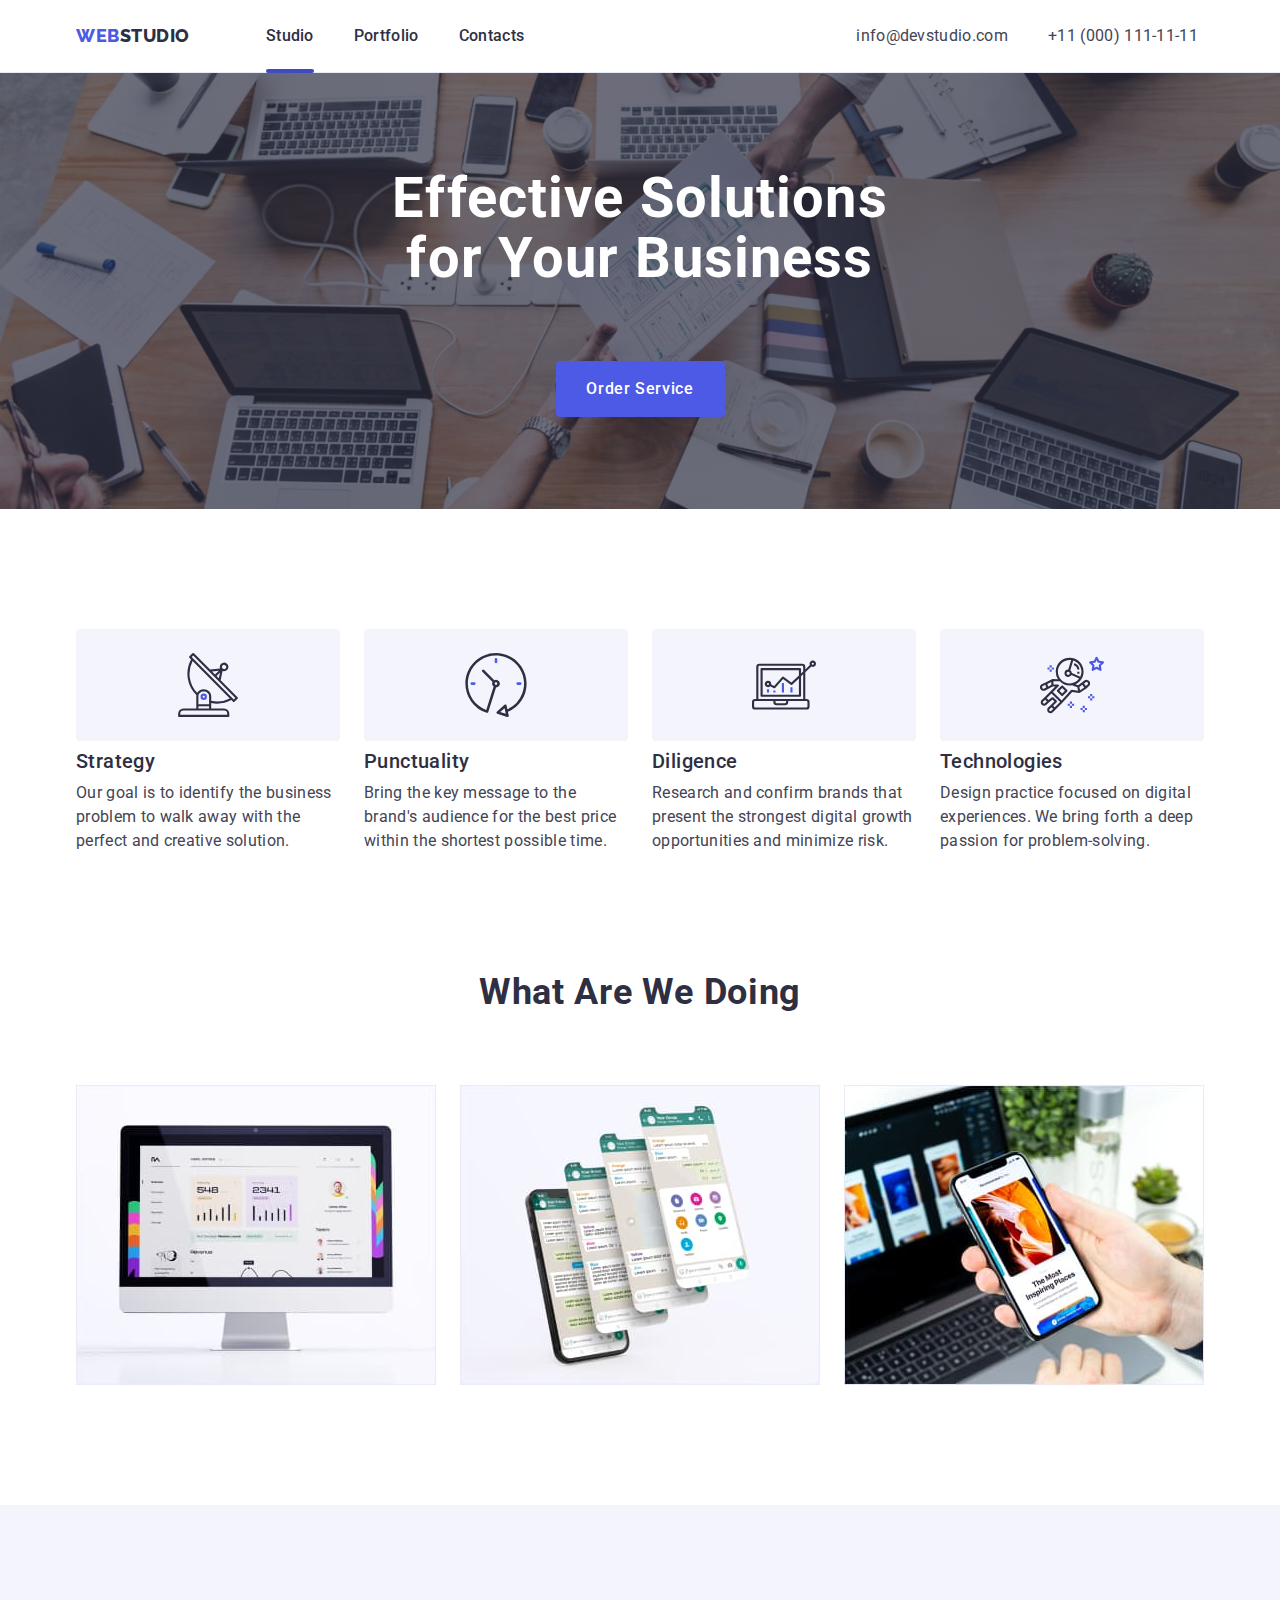
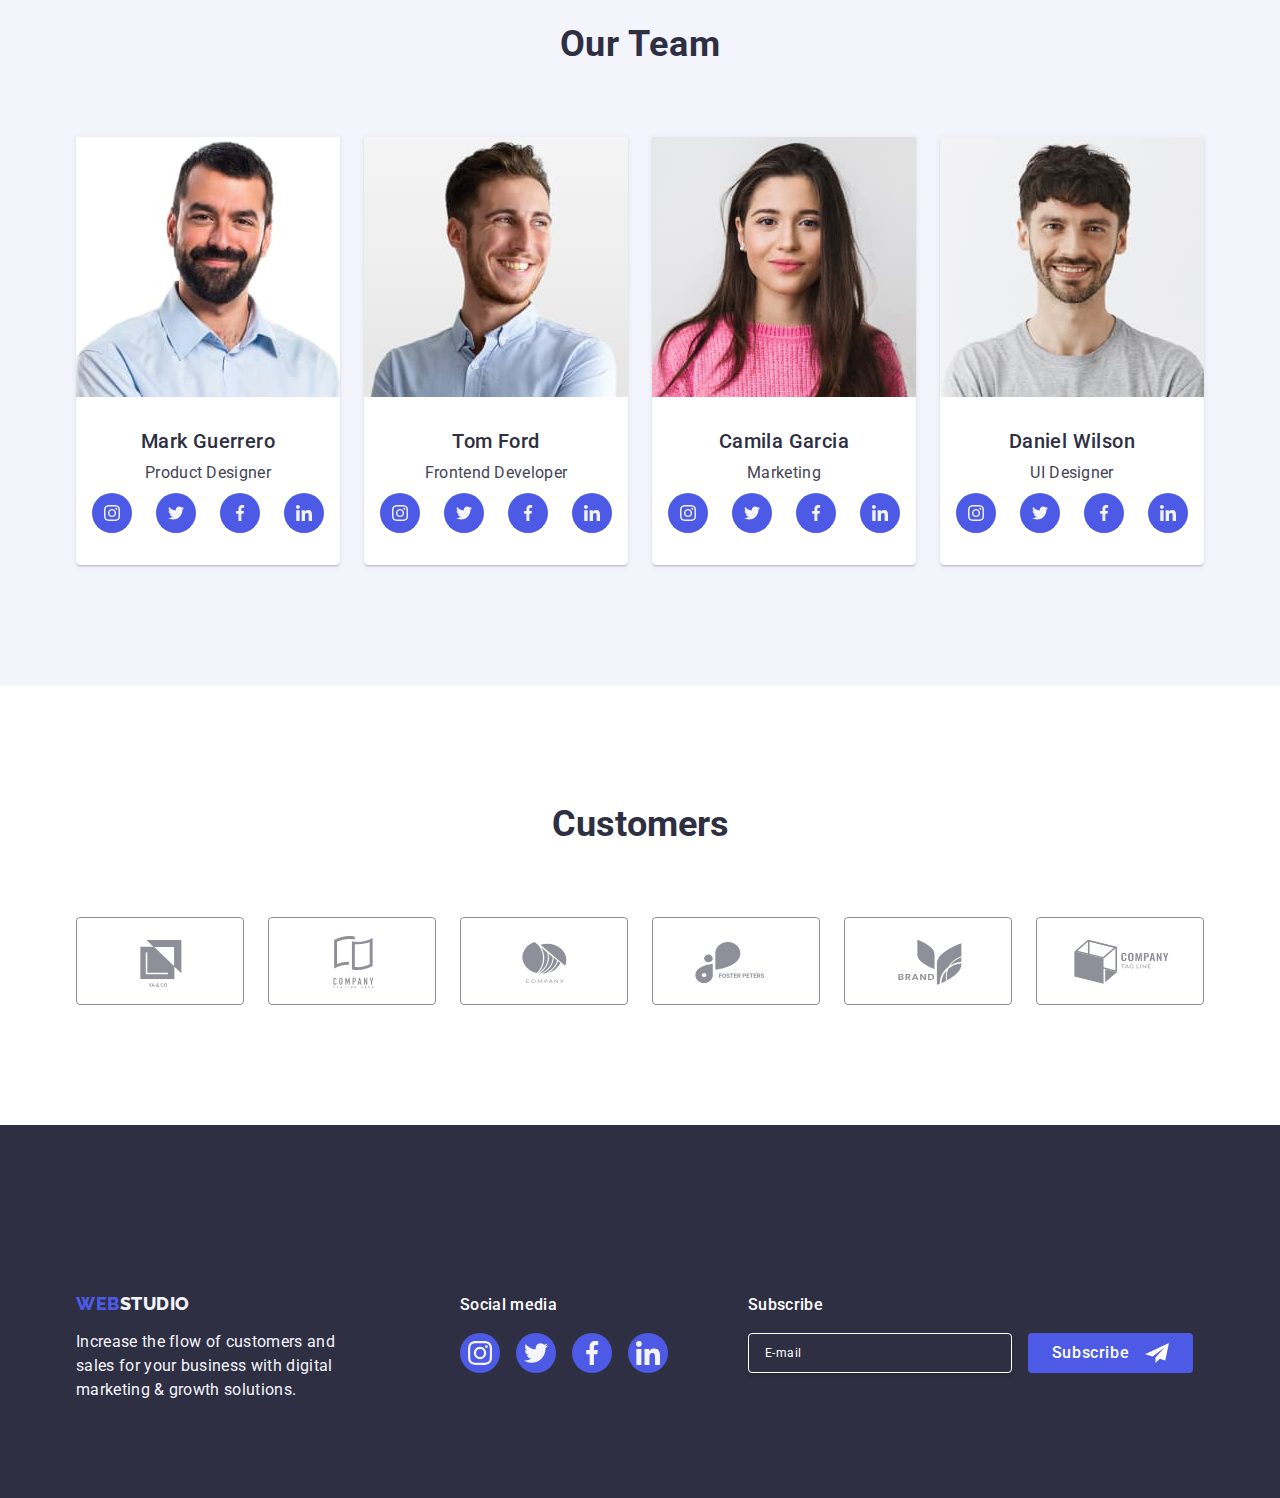
==== commit 3df557e0: "Document title" ====
--- a/index.html
+++ b/index.html
@@ -3,7 +3,7 @@
 <head>
     <meta charset="UTF-8">
     <meta name="viewport" content="width=device-width, initial-scale=1.0">
-    <title>Document</title>
+    <title>WebStudio</title>
     <link rel="stylesheet" href="https://cdnjs.cloudflare.com/ajax/libs/modern-normalize/1.0.0/modern-normalize.min.css">
     <link rel="stylesheet" href="./css/styles.css">
     <link rel="preconnect" href="https://fonts.googleapis.com">
@@ -48,7 +48,7 @@
          <section class="second-section">
             <div class="container">
                 <h2 class="visually-hidden">Strategy</h2>
-                     <ul class="list list-two"> 
+                     <ul class="list list-two">
                         <li class="title-list">
                             <div class="icons">
                                 <svg width="64" height="64">
@@ -57,7 +57,7 @@
                             </div>
                             <h3 class="title-two">Strategy</h3>
                             <p class="category paragraph">Our goal is to identify the business problem to walk away with the perfect and creative solution.</p>
-                        </li>                       
+                        </li>
                         <li class="title-list">
                             <div class="icons">
                                 <svg width="64" height="64">
@@ -93,13 +93,19 @@
                 <h2 class="title-list-two">What are we doing</h2>
                     <ul class="list list-two">
                         <li class="images-list">
-                            <img src="./images/mac.jpg" alt="mac" width="360" height="300" class="img">
+                            <img src="./images/mac.jpg" alt="mac" width="360" height="300" class="img"
+                            srcset="./images/mac.jpg 1x,
+                            ">
                         </li>
                         <li class="images-list">
-                            <img src="./images/message.jpg" alt="message" width="360" height="300" class="img">
+                            <img src="./images/message.jpg" alt="message" width="360" height="300" class="img"
+                            srcset="./images/message.jpg 1x,
+                            ">
                         </li>
-                        <li class="images-list"> 
-                            <img src="./images/smartphone.jpg" alt="smartphone" width="360" height="300" class="img">
+                        <li class="images-list">
+                            <img src="./images/smartphone.jpg" alt="smartphone" width="360" height="300" class="img"
+                            srcset="./images/smartphone.jpg 1x,
+                            ">
                         </li>
                     </ul>
             </div>
@@ -109,16 +115,18 @@
                 <h2 class="title-four">Our Team</h2>
                 <ul class="list list-two">
                     <li class="people">
-                        <img src="./images/Mark.jpg" alt="man in a blue shirt with short stubble" width="264" height="260" class="person">
+                        <img src="./images/Mark.jpg" alt="man in a blue shirt with short stubble" width="264" height="260" class="person"
+                        srcset="./images/Mark.jpg 1x,
+                                ./images/Markimg.jpg 2x">
                         <div class="second">
                             <h3 class="title-two title-second">Mark Guerrero</h3>
                             <p class="paragraph margin-paragraph">Product Designer</p>
                             <ul class="social-links">
                                 <li class="social">
                                     <a href="" class="social-link-items">
-                                        <svg 
-                                        class="social-item" 
-                                        width="16" 
+                                        <svg
+                                        class="social-item"
+                                        width="16"
                                         height="16"
                                         style="fill: #f4f4fd;">
                                             <use href="./images/icons.svg#icon-instagram-2"></use>
@@ -127,9 +135,9 @@
                                 </li>
                                 <li class="social">
                                     <a href="" class="social-link-items">
-                                        <svg 
-                                        class="social-item" 
-                                        width="16" 
+                                        <svg
+                                        class="social-item"
+                                        width="16"
                                         height="16"
                                         style="fill: #f4f4fd;">
                                             <use href="./images/icons.svg#icon-twitter-1"></use>
@@ -138,9 +146,9 @@
                                 </li>
                                 <li class="social">
                                     <a href="" class="social-link-items">
-                                        <svg 
-                                        class="social-item" 
-                                        width="16" 
+                                        <svg
+                                        class="social-item"
+                                        width="16"
                                         height="16"
                                         style="fill: #f4f4fd;">
                                             <use href="./images/icons.svg#icon-facebook-1"></use>
@@ -149,9 +157,9 @@
                                 </li>
                                 <li class="social">
                                     <a href="" class="social-link-items">
-                                        <svg 
-                                        class="social-item" 
-                                        width="16" 
+                                        <svg
+                                        class="social-item"
+                                        width="16"
                                         height="16"
                                         style="fill: #f4f4fd;">
                                             <use href="./images/icons.svg#icon-linkedin-1"></use>
@@ -162,16 +170,18 @@
                         </div>
                     </li>
                     <li class="people">
-                        <img src="./images/Tom.jpg" alt="smiling man which looking to the right side" width="264" height="260" class="person">
+                        <img src="./images/Tom.jpg" alt="smiling man which looking to the right side" width="264" height="260" class="person"
+                        srcset="./images/Tom.jpg 1x,
+                                ./images/Tomimg.jpg 2x">
                         <div class="second">
                             <h3 class="title-two title-second">Tom Ford</h3>
                             <p class="paragraph margin-paragraph">Frontend Developer</p>
                             <ul class="social-links">
                                 <li class="social">
                                     <a href="" class="social-link-items">
-                                        <svg 
-                                        class="social-item" 
-                                        width="16" 
+                                        <svg
+                                        class="social-item"
+                                        width="16"
                                         height="16"
                                         style="fill: #f4f4fd;">
                                             <use href="./images/icons.svg#icon-instagram-2"></use>
@@ -180,9 +190,9 @@
                                 </li>
                                 <li class="social">
                                     <a href="" class="social-link-items">
-                                        <svg 
-                                        class="social-item" 
-                                        width="16" 
+                                        <svg
+                                        class="social-item"
+                                        width="16"
                                         height="16"
                                         style="fill: #f4f4fd;">
                                             <use href="./images/icons.svg#icon-twitter-1"></use>
@@ -191,9 +201,9 @@
                                 </li>
                                 <li class="social">
                                     <a href="" class="social-link-items">
-                                        <svg 
-                                        class="social-item" 
-                                        width="16" 
+                                        <svg
+                                        class="social-item"
+                                        width="16"
                                         height="16"
                                         style="fill: #f4f4fd;">
                                             <use href="./images/icons.svg#icon-facebook-1"></use>
@@ -202,9 +212,9 @@
                                 </li>
                                 <li class="social">
                                     <a href="" class="social-link-items">
-                                        <svg 
-                                        class="social-item" 
-                                        width="16" 
+                                        <svg
+                                        class="social-item"
+                                        width="16"
                                         height="16"
                                         style="fill: #f4f4fd;">
                                             <use href="./images/icons.svg#icon-linkedin-1"></use>
@@ -215,16 +225,18 @@
                         </div>
                     </li>
                     <li class="people">
-                        <img src="./images/Camila.jpg" alt="woman in a pink sweatshirt and long brown hair" width="264" height="260" class="person">
+                        <img src="./images/Camila.jpg" alt="woman in a pink sweatshirt and long brown hair" width="264" height="260" class="person"
+                        srcset="./images/Camila.jpg 1x
+                                ./images/Camilaimg.jpg 2x">
                         <div class="second">
                             <h3 class="title-two title-second">Camila Garcia</h3>
                             <p class="paragraph margin-paragraph">Marketing</p>
                             <ul class="social-links">
                                 <li class="social">
                                     <a href="" class="social-link-items">
-                                        <svg 
-                                        class="social-item" 
-                                        width="16" 
+                                        <svg
+                                        class="social-item"
+                                        width="16"
                                         height="16"
                                         style="fill: #f4f4fd;">
                                             <use href="./images/icons.svg#icon-instagram-2"></use>
@@ -233,9 +245,9 @@
                                 </li>
                                 <li class="social">
                                     <a href="" class="social-link-items">
-                                        <svg 
-                                        class="social-item" 
-                                        width="16" 
+                                        <svg
+                                        class="social-item"
+                                        width="16"
                                         height="16"
                                         style="fill: #f4f4fd;">
                                             <use href="./images/icons.svg#icon-twitter-1"></use>
@@ -244,9 +256,9 @@
                                 </li>
                                 <li class="social">
                                     <a href="" class="social-link-items">
-                                        <svg 
-                                        class="social-item" 
-                                        width="16" 
+                                        <svg
+                                        class="social-item"
+                                        width="16"
                                         height="16"
                                         style="fill: #f4f4fd;">
                                             <use href="./images/icons.svg#icon-facebook-1"></use>
@@ -255,9 +267,9 @@
                                 </li>
                                 <li class="social">
                                     <a href="" class="social-link-items">
-                                        <svg 
-                                        class="social-item" 
-                                        width="16" 
+                                        <svg
+                                        class="social-item"
+                                        width="16"
                                         height="16"
                                         style="fill: #f4f4fd;">
                                             <use href="./images/icons.svg#icon-linkedin-1"></use>
@@ -268,16 +280,18 @@
                         </div>
                     </li>
                     <li class="people">
-                        <img src="./images/Daniel.jpg" alt="man in a grey T-shirt and beard" width="264" height="260" class="person">
-                        <div class="second">   
+                        <img src="./images/Daniel.jpg" alt="man in a grey T-shirt and beard" width="264" height="260" class="person"
+                        srcset="./images/Daniel.jpg 1x,
+                                ./images/Danielimg.jpg 2x">
+                        <div class="second">
                             <h3 class="title-two title-second">Daniel Wilson</h3>
                             <p class="paragraph margin-paragraph">UI Designer</p>
                             <ul class="social-links">
                                 <li class="social">
                                     <a href="" class="social-link-items">
-                                        <svg 
-                                        class="social-item" 
-                                        width="16" 
+                                        <svg
+                                        class="social-item"
+                                        width="16"
                                         height="16"
                                         style="fill: #f4f4fd;">
                                             <use href="./images/icons.svg#icon-instagram-2"></use>
@@ -286,9 +300,9 @@
                                 </li>
                                 <li class="social">
                                     <a href="" class="social-link-items">
-                                        <svg 
-                                        class="social-item" 
-                                        width="16" 
+                                        <svg
+                                        class="social-item"
+                                        width="16"
                                         height="16"
                                         style="fill: #f4f4fd;">
                                             <use href="./images/icons.svg#icon-twitter-1"></use>
@@ -297,9 +311,9 @@
                                 </li>
                                 <li class="social">
                                     <a href="" class="social-link-items">
-                                        <svg 
-                                        class="social-item" 
-                                        width="16" 
+                                        <svg
+                                        class="social-item"
+                                        width="16"
                                         height="16"
                                         style="fill: #f4f4fd;">
                                             <use href="./images/icons.svg#icon-facebook-1"></use>
@@ -308,9 +322,9 @@
                                 </li>
                                 <li class="social">
                                     <a href="" class="social-link-items">
-                                        <svg 
-                                        class="social-item" 
-                                        width="16" 
+                                        <svg
+                                        class="social-item"
+                                        width="16"
                                         height="16"
                                         style="fill: #f4f4fd;">
                                             <use href="./images/icons.svg#icon-linkedin-1"></use>
@@ -337,7 +351,7 @@
                                 <use href="./images/icons.svg#icon-Logo"></use>
                             </svg>
                         </a>
-                    </li> 
+                    </li>
                     <li class="customer-icon">
                         <a href="" class="customer-link">
                             <svg
@@ -408,9 +422,9 @@
                 <ul class="social-links-footer">
                     <li class="social">
                         <a href="" class="social-link-items items-two">
-                            <svg 
-                            class="social-item" 
-                            width="24" 
+                            <svg
+                            class="social-item"
+                            width="24"
                             height="24"
                             style="fill: #f4f4fd;">
                                 <use href="./images/icons.svg#icon-instagram-2"></use>
@@ -419,9 +433,9 @@
                     </li>
                     <li class="social">
                         <a href="" class="social-link-items items-two">
-                            <svg 
-                            class="social-item" 
-                            width="24" 
+                            <svg
+                            class="social-item"
+                            width="24"
                             height="24"
                             style="fill: #f4f4fd;">
                                 <use href="./images/icons.svg#icon-twitter-1"></use>
@@ -430,9 +444,9 @@
                     </li>
                     <li class="social">
                         <a href="" class="social-link-items items-two">
-                            <svg 
-                            class="social-item" 
-                            width="24" 
+                            <svg
+                            class="social-item"
+                            width="24"
                             height="24"
                             style="fill: #f4f4fd;">
                                 <use href="./images/icons.svg#icon-facebook-1"></use>
@@ -441,9 +455,9 @@
                     </li>
                     <li class="social">
                         <a href='' class="social-link-items items-two">
-                            <svg 
-                            class="social-item" 
-                            width="24" 
+                            <svg
+                            class="social-item"
+                            width="24"
                             height="24"
                             style="fill: #f4f4fd;">
                                 <use href="./images/icons.svg#icon-linkedin-1"></use>
@@ -460,7 +474,7 @@
                     </label>
                     <div class="button-div">
                         <button type="submit" class="button-subscribe">Subscribe
-                            <svg 
+                            <svg
                             width="24"
                             height="24"
                             class="send-subscribe">
@@ -471,7 +485,7 @@
                 </form>
             </div>
         </div>
-    </footer> 
+    </footer>
     <div class="modal-window is-hidden" data-modal>
         <div class="window">
             <button type="button" class="x-close" data-modal-close>
@@ -483,14 +497,14 @@
                 </svg>
             </button>
             <p class="leave-contact">Leave your contact and we will call you back</p>
-            <form>    
+            <form>
                 <div class="contact-form">
                     <label class="name" for="user-name">
                         Name
                     </label>
                     <div class="div-name">
                         <input id="user-name" name="user-name" type="text" class="user-name" required>
-                        <svg 
+                        <svg
                         class="person-name"
                         width="18"
                         height="24">
@@ -504,7 +518,7 @@
                     </label>
                     <div class="div-name">
                         <input id="phone" name="user-name" type="text" class="user-name" required>
-                        <svg 
+                        <svg
                         class="person-name"
                         width="18"
                         height="24">
@@ -534,7 +548,7 @@
                 </div>
                 <div class="choose-label">
                     <input class="visually-hidden check" id="user-privacy" type="checkbox" value="true" name="user-privacy" required>
-                    <label class="accept-privacy" for="user-privacy"> 
+                    <label class="accept-privacy" for="user-privacy">
                         <span class="privacy-span">
                             <svg
                             width="10"
@@ -543,7 +557,7 @@
                                 <use href="./images/icons-three.svg#icon-Vector"></use>
                             </svg>
                         </span>
-                            I accept the terms and conditions of the 
+                            I accept the terms and conditions of the
                         <a href="" class="privacy-policy">
                             Privacy Policy
                         </a>
@@ -555,13 +569,11 @@
     </div>
     <div class="menu-container-a js-menu-container" id="mobile-menu">
         <div class="hamburger-div">
-            <div class="hamburger-button">
-                <button class="js-close-menu hamburger-close">
-                    <svg class="hamburger-close-icon" width="8" height="8">
-                        <use href="./images/close.svg#icon-close-black"></use>
-                    </svg>
-                </button>
-            </div>
+            <button class="js-close-menu hamburger-close">
+                <svg class="hamburger-close-icon" width="8" height="8">
+                    <use href="./images/close.svg#icon-close-black"></use>
+                </svg>
+            </button>
         </div>
         <nav class="hamburger-navigation">
             <ul class="hamburger-list">
@@ -607,7 +619,7 @@
             </li>
         </ul>
     </div>
-    <script src="./js/modal.js"></script>     
+    <script src="./js/modal.js"></script>
     <script src="./js/mobile-menu.js"></script>
 </body>
 </html>--- a/css/styles.css
+++ b/css/styles.css
@@ -1,16 +1,16 @@
 :root {
-    --main-text-color: #434455;
-    --headers-color: #2e2f42;
-    --footer-background-color: #2e2f42;
-    --logo-color: #4d5ae5;
+  --main-text-color: #434455;
+  --headers-color: #2e2f42;
+  --footer-background-color: #2e2f42;
+  --logo-color: #4d5ae5;
 }
 body {
-    font-family: 'Roboto', sans-serif;
-    color: var(--main-text-color);
-    background-color: #ffffff;
+  font-family: "Roboto", sans-serif;
+  color: var(--main-text-color);
+  background-color: #ffffff;
 }
 ul {
-    list-style-type: none;
+  list-style-type: none;
 }
 ul,
 ol {
@@ -19,258 +19,57 @@
   padding-left: 0;
 }
 .list {
+  list-style-type: none;
+  margin: 0;
+  padding-left: 0;
+}
+* {
+  box-sizing: border-box;
+  padding: 0;
+  margin: 0;
+}
+
+.title-list {
+  list-style: none;
+}
+.link {
+  text-decoration: none;
+  display: block;
+}
+
+.list {
+  display: flex;
+  gap: 40px;
+}
+.first-link {
+  padding: 24px 0px;
+}
+.second-section {
+  padding: 120px 0px;
+}
+
+.list {
   list-style: none;
   margin: 0;
   padding-left: 0;
 }
-* {
-    box-sizing: border-box;
-    padding: 0;
-    margin: 0;
-}
-.logo-link {
-    color:#4d5ae5;
-    text-decoration: none;
-    font-family: 'Raleway', sans-serif;
-    font-size: 18px;
-    font-weight: 800;
-    line-height: 1.17;
-    letter-spacing: 0.03em;
-    text-transform: uppercase;
-}
-.logo-link > .span {
-    color: #2e2f42;
-}
-.list {
-    list-style-type: none;
-}
-.list {
-    list-style: none;
-}
-.first-link {
-    color:#2e2f42;
-    text-decoration: none;
-    font-size: 16px;
-    font-weight: 500;
-    line-height: 1.5;
-    letter-spacing: 0.02em;
-    transition: color 250ms cubic-bezier(0.4, 0, 0.2, 1);
-}
-.first-link:hover,
-.first-link:focus {
-    text-decoration: none;
-    color: #404bbf;
-}
-.first-link-studio {
-    position: relative;
-    color: #404bbf;
-}
-.first-link-studio::after {
-    content:'';
-    position: absolute;
-    left: 0;
-    bottom: -1px;
-    height: 4px;
-    width: 100%;
-    background-color: #404bbf;
-    border-radius: 2px;
-}
-.address {
-    font-style: normal;
-}
-.item {
-    color: #434455;
-    text-decoration: none;
-    font-size: 16px;
-    line-height: 1.5;
-    letter-spacing: 0.02em;
-    transition: color 250ms cubic-bezier(0.4, 0, 0.2, 1);
-}
-.item:hover,
-.item:focus {
-    color: #404bbf;
-}
 
-.first-section {
-    background-color: #2e2f42;
-}
-.title {
-    color: #ffffff;
-    font-size: 56px;
-    font-weight:700;
-    line-height: 1.07;
-    letter-spacing: 0.02em;
-    text-align: center;
-}
-.first-button {
-    color: #ffffff;
-    background-color: #4d5ae5;
-    font-size: 16px;
-    font-weight: 500;
-    line-height: 1.5;
-    letter-spacing: 0.04em;
-    cursor: pointer;
-    font-family: 'Roboto', sans-serif;
-    transition: background-color 250ms cubic-bezier(0.4, 0, 0.2, 1);
-}
-.first-button:hover,
-.first-button:focus {
-    background-color: #404BBF;
-}
-.title-list {
-    list-style: none;
-}
-.title-two {
-    color: #2e2f42;
-    font-size: 20px;
-    font-weight: 500;
-    line-height: 1.2;
-    letter-spacing: 0.02em;
-}
-.paragraph {
-    color: #434455;
-    font-size: 16px;
-    line-height: 1.5;
-    letter-spacing: 0.02em;
-}
-.title-list-two {
-    color: #2e2f42;
-    font-size: 36px;
-    font-weight: 700;
-    line-height: 1.11;
-    text-align: center;
-    letter-spacing: 0.02em;
-    text-transform: capitalize;
-}
-.section-four {
-    background: #F4F4FD;
-    flex-shrink: 0;
-}
-.title-four {
-    color: #2e2f42;
-    font-size: 36px;
-    font-weight: 700;
-    line-height: 1.11;
-    text-align: center;
-    letter-spacing: 0.02em;
-    text-transform: capitalize;
-}
-.people {
-    background-color: #FFFFFF;
-}
-
-.background {
-    background-color: #2e2f42;
-    flex-shrink: 0;
-}
-.second-paragraph {
-        line-height: 1.5;
-        color: #F4F4FD;
-        letter-spacing: 0.02em;
-}
-.logo-link {
-    color:#4d5ae5;
-    text-decoration: none;
-    font-family: 'Raleway', sans-serif;
-    font-size: 18px;
-    font-weight: 800;
-    line-height: 1.17;
-    letter-spacing: 0.03em;
-    text-transform: uppercase;
-}
-.logo-link > .second-span {
-    color: #f4f4fd;
-}
-
-.filter-button {
-    color:#4d5ae5;
-    background-color: #F4F4FD;
-    font-family: inherit;
-    font-weight: 500;
-    font-size: 16px;
-    line-height: 1.5;
-    letter-spacing: 0.04em;
-    transition: color 250ms cubic-bezier(0.4, 0, 0.2, 1), 
-    background-color 250ms cubic-bezier(0.4, 0, 0.2, 1), 
-    border-color 250ms cubic-bezier(0.4, 0, 0.2, 1), 
-    box-shadow 250ms cubic-bezier(0.4, 0, 0.2, 1);
-}
-.filter-button:hover,
-.filter-button:focus {
-    color: #FFFFFF;
-    background-color: #404BBF;
-    cursor: pointer;
-}
-.list {
-    list-style: none;
-}
-.link {
-    text-decoration: none;
-    display: block;
-}
-.app {
-    font-weight: 500;
-    font-size: 20px;
-    line-height: 1.2;
-    letter-spacing: 0.02em;
-    color: #2e2f42;
-}
-img {
-    display: block;
-}
-.header {
-    border-bottom: 1px solid #e7e9fc;
-}
-.first {
-    display: flex
-}
-.navigation {
-    display: flex;
-    align-items: center;
-}
-.logo-link {
-    margin-right: 76px;
-}
-.list {
-    display: flex;
-    gap: 40px;
-}
-.first-link {
-    padding: 24px 0px;
-}
-.first-section {
-    padding:188px 0px;
-    background-image: linear-gradient(rgba(46, 47, 66, 0.7), rgba(46, 47, 66, 0.7)),
-    url(../images/background.jpg);
-    max-width: 1440px;
-    height: 600px;
-    flex-shrink: 0;
-    background-repeat: no-repeat;
-    background-position: center;
-    background-size: cover;
-    margin: 0 auto;
-}
-.title {
-    max-width: 496px;
-    margin: 0 auto;
-    padding-bottom: 48px;
-}
-.first-button {
-    display: block;
-    min-width: 169px;
-    height: 56px;
-    border: none;
-    border-radius: 4px;
-    margin: 0 auto;
-    padding: 16px 32px;
-    align-items: flex-start;
-    gap: 10px;
-}
-.second-section {
-    padding: 120px 0px;
-
-}
-.visually-hidden {
+/* ================================================= MOBILE ========================================= */
+@media screen and (min-width: 320px) and (max-width: 767px) {
+  .container {
+    max-width: 428px;
+    padding-left: 15px;
+    padding-right: 15px;
+    margin-left: auto;
+    margin-right: auto;
+  }
+  .second-section {
+    padding-top: 96px;
+    padding-bottom: 96px;
+    padding-left: 0;
+    padding-right: 0;
+  }
+  .visually-hidden {
     position: absolute;
     width: 1px;
     height: 1px;
@@ -281,119 +80,26 @@
     clip-path: inset(100%);
     clip: rect(0 0 0 0);
     overflow: hidden;
-}
-.list-two {
-    gap: 24px;
-}
-.list {
+  }
+  .list {
     list-style: none;
     margin: 0;
-    padding-left: 0;  
-}
-.title-list {
-    width: calc((100% - 72px)/4);
-}
-.title-two {
-    margin-bottom: 8px;
-}
-.third-section {
-    padding-bottom: 120px;
-}
-.title-list-two {
-    margin-bottom: 72px;
-}
-.section-four {
-    padding: 120px 0px;
-}
-.title-four {
-    margin-bottom: 72px;
-}
-.people {
-    width: calc((100% - 72px)/4);
-    border-radius: 0px 0px 4px 4px;
-    box-shadow: 0px 1px 6px rgba(46, 47, 66, 0.08), 
-    0px 1px 1px rgba(46, 47, 66, 0.16), 
-    0px 2px 1px rgba(46, 47, 66, 0.08);
-}
-.second {
-    padding: 32px 0px;
-}
-.title-second {
-    text-align: center;
-}
-.paragraph {
-    text-align: center;
-}
-.margin-paragraph {
-    margin-bottom: 8px;
-}
-.background {
-    padding: 100px 0;
-}
-.link-block {
-    display: inline-block;
-    margin-bottom: 16px;
-}
-.second-paragraph {
-    max-width: 264px;
-}
-.fifth-section {
-    padding-top: 96px;
-    padding-bottom: 120px;
-}
-.button-list {
-    justify-content: center;
-    gap: 24px;
-    margin-bottom: 72px;
-}
-.filter-button  {
-    padding: 12px 24px;
-    border: 1px solid #e7e9fc;
-    border-radius: 4px;
-}
-.filter-button:hover,
-.filter-button:focus {
-    border: 1px solid transparent;
-    box-shadow: 0px 3px 1px rgba(0, 0, 0, 0.1), 
-    0px 2px 1px rgba(0, 0, 0, 0.08), 
-    0px 2px 2px rgba(0, 0, 0, 0.12);
-}
-.app-list {
-    display: flex;
-    flex-wrap: wrap;
-    column-gap: 24px;
-    row-gap: 48px;
-}
-.app-link {
-    width: calc((100% - 48px)/3);
-    display: block;
-}
-.link-shadow {
-    transition: box-shadow 250ms cubic-bezier(0.4, 0, 0.2, 1);
-}
-.link-shadow:hover,
-.link-shadow:focus {
-    box-shadow: 0px 1px 6px rgba(46, 47, 66, 0.08), 
-    0px 1px 1px rgba(46, 47, 66, 0.16), 
-    0px 2px 1px rgba(46, 47, 66, 0.08);
-}
-.app-category {
-    padding: 32px 16px;
-    border: 1px solid #e7e9fc;
-    border-top: none;
-}
-.app {
-    margin-bottom: 8px;
-}
-.category {
-    text-align: left;
-}
-header {
-    box-shadow: 0px 2px 1px rgba(46, 47, 66, 0.08),
-    0px 1px 1px rgb(46, 47, 66, 0.16),
-    0px 1px 6px rgba(46, 47, 66, 0.08);
-}
-.icons {
+    padding-left: 0;
+  }
+  .list-two {
+    display: flex;
+    flex-direction: column;
+    align-items: center;
+    gap: 72px;
+  }
+  .title-list {
+    width: calc((100% - 72px) / 4);
+  }
+
+  .title-list {
+    width: 100%;
+  }
+  .icons {
     display: flex;
     align-items: center;
     justify-content: center;
@@ -402,22 +108,98 @@
     background: #f4f4fd;
     border-radius: 4px;
     margin-bottom: 8px;
-}
-.icons > svg {
+  }
+  .icons > svg {
     display: block;
     width: 64px;
     height: 64px;
-}
-.social-links {
+  }
+  .title-two {
+    color: #2e2f42;
+    font-size: 36px;
+    font-weight: 700;
+    line-height: 1.11;
+    letter-spacing: 0.06em;
+    margin-bottom: 8px;
+    text-align: center;
+  }
+  .category {
+    text-align: left;
+  }
+  .paragraph {
+    color: #434455;
+    font-size: 16px;
+    font-weight: 500;
+    line-height: 1.5;
+    letter-spacing: 0.02em;
+    margin: 0;
+    padding: 0;
+    text-align: center;
+  }
+  .third-section {
+    padding-bottom: 120px;
+  }
+  .title-list-two {
+    color: #2e2f42;
+    font-size: 36px;
+    font-weight: 700;
+    line-height: 1.11;
+    text-align: center;
+    letter-spacing: 0.02em;
+    text-transform: capitalize;
+    margin-bottom: 72px;
+  }
+  .section-four {
+    background: #f4f4fd;
+    flex-shrink: 0;
+    padding: 120px 0px;
+  }
+  .title-four {
+    margin-bottom: 72px;
+    color: #2e2f42;
+    font-size: 36px;
+    font-weight: 700;
+    line-height: 1.11;
+    text-align: center;
+    letter-spacing: 0.02em;
+    text-transform: capitalize;
+  }
+  .people {
+    width: 264px;
+    border-radius: 0px 0px 4px 4px;
+    box-shadow: 0px 1px 6px rgba(46, 47, 66, 0.08),
+      0px 1px 1px rgba(46, 47, 66, 0.16), 0px 2px 1px rgba(46, 47, 66, 0.08);
+    background-color: #ffffff;
+  }
+  .second {
+    padding: 32px 0px;
+  }
+  .title-second {
+    text-align: center;
+    font-size: 20px;
+    color: #2e2f42;
+    font-weight: 500;
+    line-height: 1.2;
+    letter-spacing: 0.02em;
+    margin-bottom: 8px;
+  }
+  .margin-paragraph {
+    margin-bottom: 8px;
+    font-size: 16px;
+    font-weight: 400;
+    line-height: 1.5;
+    letter-spacing: 0.02em;
+  }
+  .social-links {
     display: flex;
     justify-content: center;
     gap: 24px;
-}
-.social {
+  }
+  .social {
     width: 40px;
     height: 40px;
-}
-.social-link-items {
+  }
+  .social-link-items {
     width: 100%;
     height: 100%;
     background-color: #4d5ae5;
@@ -426,26 +208,35 @@
     align-items: center;
     justify-content: center;
     transition: background-color 250ms cubic-bezier(0.4, 0, 0.2, 1);
-}
-.social-link-items:hover,
-.social-link-items:focus {
+  }
+  .social-link-items:hover,
+  .social-link-items:focus {
     background-color: #404bbf;
-}
-.section-five {
-    padding: 120px 0;
-}
-.customers {
+  }
+  .section-five {
+    padding-top: 96px;
+    padding-bottom: 96px;
+  }
+  .customers {
     font-size: 36px;
     line-height: 1.11;
+    font-weight: 700;
     color: #2e2f42;
     margin-bottom: 72px;
-    text-align: center;  
-}
-.customer-icon {
-    width: calc((100% - 120px)/6);
+    text-align: center;
+  }
+  .customers-list {
+    display: flex;
+    gap: 16px;
+    flex-wrap: wrap;
+    justify-content: center;
+    row-gap: 72px;
+  }
+  .customer-icon {
+    width: 190px;
     height: 88px;
-}
-.customer-link {
+  }
+  .customer-link {
     width: 100%;
     height: 100%;
     border: 1px solid #8e8f99;
@@ -454,70 +245,323 @@
     align-items: center;
     justify-content: center;
     color: #8e8f99;
-    transition: border-color 250ms cubic-bezier(0.4, 0, 0.2, 1), color 250ms cubic-bezier(0.4, 0, 0.2, 1);
-}
-.customer-link:hover,
-.customer-link:focus {
+    transition: border-color 250ms cubic-bezier(0.4, 0, 0.2, 1),
+      color 250ms cubic-bezier(0.4, 0, 0.2, 1);
+  }
+  .customer-link:hover,
+  .customer-link:focus {
     color: #404bbf;
     border-color: #404bbf;
-}
-.footer-changes {
-    align-items: baseline;
-}
-.social-media-links {
-    font-weight: 500;
-    font-size: 16px;
-    line-height: 1.5;
-    letter-spacing: 0.02em;
-    color: #FFFFFF;
+  }
+  .background {
+    background-color: #2e2f42;
+    padding: 100px 0;
+    width: 100%;
+    text-align: center;
+  }
+  .footer-changes {
+    text-align: center;
+  }
+  .container-footer-changes {
+    display: flex;
+    flex-wrap: wrap;
+    justify-content: center;
+    margin: 0 auto;
+  }
+  .link-block {
+    margin-bottom: 16px;
+    display: inline-block;
+  }
+  .logo-link > .second-span {
+    color: #f4f4fd;
+  }
+  .second-paragraph {
+    max-width: 268px;
+    line-height: 1.5;
+    color: #f4f4fd;
+    letter-spacing: 0.02em;
+    text-align: left;
+  }
+  .social-media-container {
+    width: 100%;
+    display: flex;
+    flex-wrap: wrap;
+    flex-direction: column;
+    justify-content: center;
+    align-items: center;
+  }
+  .social-media-links {
+    font-weight: 500;
+    font-size: 16px;
+    line-height: 1.5;
+    letter-spacing: 0.02em;
+    color: #ffffff;
+    margin-bottom: 16px;
+    text-align: center;
+  }
+  .social-links-footer {
+    display: flex;
+    gap: 16px;
+  }
+  .social-media-item {
+    width: 100%;
+    height: 100%;
+    background-color: #4d5ae5;
+  }
+  .items-two:hover,
+  .items-two:focus {
+    background-color: #31d0aa;
+  }
+  .subscribe {
+    margin: auto;
     margin-bottom: 16px;
     margin-top: 72px;
-}
-.social-links-footer {
-    display: flex;
-    gap: 16px
-}
-.social-media-item {
-    width: 100%;
-    height: 100%;
+    font-weight: 500;
+    font-size: 16px;
+    line-height: 1.5;
+    letter-spacing: 0.02em;
+    color: #ffffff;
+    text-align: center;
+  }
+  .subscribe-form {
+    gap: 16px;
+    justify-content: center;
+    flex-wrap: wrap;
+  }
+  .email {
+    margin: auto;
+  }
+  .mail-form {
+    width: 100%;
+    height: 40px;
+    border: 1px solid #ffffff;
+    background-color: transparent;
+    font-size: 12px;
+    line-height: 1.5;
+    letter-spacing: 0.04em;
+    padding-left: 16px;
+    box-shadow: 0px 4px 4px 0px rgba(0, 0, 0, 0.15);
+    border-radius: 4px;
+    color: #ffffff;
+  }
+  .mail-form::placeholder {
+    color: #ffffff;
+  }
+  .button-div {
+    display: flex;
+    align-items: center;
+    justify-content: center;
+  }
+  .button-subscribe {
+    min-width: 165px;
+    margin-top: 24px;
+    height: 40px;
+    display: flex;
+    justify-content: center;
+    align-items: center;
+    font-family: "Roboto", sans-serif;
+    font-size: 16px;
+    font-weight: 500;
+    line-height: 1.5;
+    letter-spacing: 0.04em;
+    color: #ffffff;
+    cursor: pointer;
     background-color: #4d5ae5;
-}
-.items-two:hover,
-.items-two:focus {
-    background-color: #31d0aa;
-}
-.first-link-studio{
+    border: none;
+    border-radius: 4px;
+  }
+  .send-subscribe {
+    margin-left: 16px;
+  }
+
+  /* MENU HAMBURGER I HEADER */
+  .header {
+    border-bottom: 1px solid #e7e9fc;
+    box-shadow: 0px 2px 1px rgba(46, 47, 66, 0.08),
+      0px 1px 1px rgb(46, 47, 66, 0.16), 0px 1px 6px rgba(46, 47, 66, 0.08);
+  }
+  .first {
+    display: flex;
+    justify-content: space-between;
+    align-items: center;
+  }
+  .navigation {
+    display: flex;
+    align-items: center;
+  }
+  .logo-link {
+    color: #4d5ae5;
+    text-decoration: none;
+    font-family: "Raleway", sans-serif;
+    font-size: 18px;
+    font-weight: 800;
+    line-height: 1.17;
+    letter-spacing: 0.03em;
+    text-transform: uppercase;
+    margin-right: 16px;
+  }
+  .logo-link > .span {
+    color: #2e2f42;
+  }
+  .list {
+    list-style: none;
+    margin: 0;
+    padding-left: 0;
+  }
+  .list-navigation {
+    display: none;
+  }
+  .first-link {
+    text-decoration: none;
+    font-size: 16px;
+    font-weight: 500;
+    line-height: 1.5;
+    letter-spacing: 0.02em;
+    display: inline-block;
+    padding: 24px 0;
+    transition: color 250ms cubic-bezier(0.4, 0, 0.2, 1);
+  }
+
+  .first-link {
+    color: #2e2f42;
+    text-decoration: none;
+    font-size: 16px;
+    font-weight: 500;
+    line-height: 1.5;
+    letter-spacing: 0.02em;
+    transition: color 250ms cubic-bezier(0.4, 0, 0.2, 1);
+  }
+  .first-link:hover,
+  .first-link:focus {
+    text-decoration: none;
+    color: #404bbf;
+  }
+  .first-link-studio {
     position: relative;
     color: #404bbf;
-}
-.modal-window {
+  }
+  .first-link-studio::after {
+    content: "";
+    position: absolute;
+    left: 0;
+    bottom: -1px;
+    height: 4px;
+    width: 100%;
+    background-color: #404bbf;
+    border-radius: 2px;
+  }
+  .link {
+    text-decoration: none;
+  }
+  .address {
+    display: none;
+  }
+  .address-list {
+    display: flex;
+    gap: 24px;
+  }
+  .list {
+    list-style: none;
+    margin: 0;
+    padding-left: 0;
+  }
+  .item {
+    color: #434455;
+    text-decoration: none;
+    font-size: 16px;
+    line-height: 1.5;
+    letter-spacing: 0.02em;
+    display: inline-block;
+    padding: 24px 0;
+    transition: color 250ms cubic-bezier(0.4, 0, 0.2, 1);
+  }
+  .first-section {
+    padding: 96px 0px;
+    background-image: linear-gradient(
+        rgba(46, 47, 66, 0.7),
+        rgba(46, 47, 66, 0.7)
+      ),
+      url(../images/background.jpg);
+    max-width: 100%;
+    height: 432px;
+    flex-shrink: 0;
+    background-repeat: no-repeat;
+    background-position: center;
+    background-size: cover;
+    margin: 0 auto;
+  }
+  @media (min-device-pixel-ratio: 2),
+    (-webkit-min-device-pixel-ratio: 2),
+    (min-resolution: 192dpi),
+    (min-resolution: 2dppx) {
+    .first-section {
+      background-image: linear-gradient(
+          rgba(46, 47, 66, 0.7),
+          rgba(46, 47, 66, 0.7)
+        ),
+        url(../images/backgroundx2.jpg);
+    }
+  }
+  .title {
+    color: #ffffff;
+    font-size: 36px;
+    font-weight: 700;
+    line-height: 1.07;
+    letter-spacing: 0.02em;
+    text-align: center;
+    max-width: 496px;
+    padding-bottom: 72px;
+  }
+  .first-button {
+    color: #ffffff;
+    background-color: #4d5ae5;
+    font-size: 16px;
+    font-weight: 500;
+    line-height: 1.5;
+    letter-spacing: 0.04em;
+    cursor: pointer;
+    font-family: "Roboto", sans-serif;
+    transition: background-color 250ms cubic-bezier(0.4, 0, 0.2, 1);
+    display: block;
+    min-width: 169px;
+    height: 56px;
+    border: none;
+    border-radius: 4px;
+    margin: 0 auto;
+  }
+  .hamburger {
+    display: flex;
+    margin-top: 24px;
+    margin-right: 16px;
+    margin-bottom: 24px;
+  }
+  .hamburger-menu {
+    border: none;
+    background-color: transparent;
+    fill: black;
+    stroke: black;
+  }
+  .menu-container-a.is-open {
+    transform: translateY(0);
+  }
+  .menu-container-a {
+    overflow: auto;
     position: fixed;
     top: 0;
     left: 0;
     width: 100%;
     height: 100%;
-    background-color: rgba(46,47,66, 0.4);
-    transition: opacity 250ms cubic-bezier(0.4, 0, 0.2, 1),  visibility 250ms cubic-bezier(0.4, 0, 0.2, 1);
-}
-.is-hidden {
-    opacity: 0;
-    visibility: hidden;
-    pointer-events: none;
-}
-.window {
-    position: absolute;
-    top: 50%;
-    left: 50%;
-    transform: translate(-50%, -50%)scale(1);
-    width: 408px;
-    min-height: 584px;
-    background-color: #fcfcfc;
-    box-shadow: 0px 1px 1px rgba(0, 0, 0, 0.14), 0px 1px 3px rgba(0, 0, 0, 0.12), 0px 2px 1px rgba(0, 0, 0, 0.2);
-    border-radius: 4px;
-    transition: transform 250ms cubic-bezier(0.4, 0, 0.2, 1);
-    padding: 72px 24px 24px 24px;
-}
-.x-close {
+    padding: 32px;
+    background-color: #fff;
+    z-index: 999;
+    transform: translateY(100%);
+    transition: transform 250ms ease-in-out;
+  }
+  .hamburger-div {
+    margin: auto;
+    max-width: 428px;
+  }
+  .hamburger-close {
     position: absolute;
     top: 24px;
     right: 24px;
@@ -526,138 +570,181 @@
     border-radius: 50%;
     display: flex;
     align-items: center;
+    background-color: transparent;
+    border: 1px solid rgba(0, 0, 0, 0.1);
+    padding: 0;
+    cursor: pointer;
+    transition: background-color 250ms cubic-bezier(0.4, 0, 0.2, 1),
+      border 250 ms cubic-bezier(0.4, 0, 0.2, 1);
+  }
+  .hamburger-close-icon {
+    fill: #2e2f42;
+    width: 8px;
+    height: 8px;
+    margin: 0 auto;
+  }
+  .hamburger-navigation {
+    padding-left: 40px;
+    padding-top: 80px;
+  }
+  .hamburger-list {
+    display: flex;
+    flex-direction: column;
+    gap: 40px;
+  }
+  .hamburger-link {
+    font-size: 36px;
+    font-weight: 700;
+    line-height: 40px;
+    letter-spacing: 0.72px;
+    color: #2e2f42;
+    transition: color 250ms cubic-bezier(0.4, 0, 0.2, 1);
+  }
+  .hamburger-link:focus {
+    color: #404bbf;
+  }
+  .hamburger-address {
+    padding-top: 284px;
+  }
+  .hamburger-address-list {
+    display: flex;
+    flex-direction: column;
+    gap: 40px;
+    padding-left: 40px;
+  }
+  .hamburger-item-phone {
+    text-decoration: none;
+    color: #4d5ae5;
+    font-size: 36px;
+    font-weight: 700;
+    line-height: 40px;
+    letter-spacing: 0.72px;
+    font-style: normal;
+  }
+  .hamburger-item-mail {
+    color: #434455;
+    font-size: 20px;
+    font-weight: 500;
+    line-height: 24px;
+    letter-spacing: 0.4px;
+    text-decoration: none;
+    font-style: normal;
+  }
+  .hamburger-social-links {
+    display: flex;
+    justify-content: space-between;
+    margin-top: 48px;
+    margin-bottom: 40px;
+    margin-left: 40px;
+    margin-right: 40px;
+  }
+  .hamburger-social {
+    height: 40px;
+    width: 40px;
+  }
+  .hamburger-social-link {
+    width: 100%;
+    height: 100%;
+    background-color: #4d5ae5;
+    border-radius: 50%;
+    display: flex;
+    align-items: center;
+    justify-content: center;
+    transition: background-color 250ms cubic-bezier(0.4, 0, 0.2, 1);
+  }
+  .hamburger-social-item {
+    fill: #f4f4f4;
+    width: 16px;
+    height: 16px;
+  }
+  /* MODAL WINDOW */
+
+  .modal-window {
+    position: fixed;
+    top: 0;
+    left: 0;
+    width: 100%;
+    height: 100%;
+    background-color: rgba(46, 47, 66, 0.4);
+    transition: opacity 250ms cubic-bezier(0.4, 0, 0.2, 1),
+      visibility 250ms cubic-bezier(0.4, 0, 0.2, 1);
+  }
+  .is-hidden {
+    opacity: 0;
+    visibility: hidden;
+    pointer-events: none;
+  }
+  .window {
+    position: absolute;
+    top: 50%;
+    left: 50%;
+    transform: translate(-50%, -50%);
+    width: 408px;
+    min-height: 584px;
+    background-color: #fcfcfc;
+    box-shadow: 0px 1px 1px rgba(0, 0, 0, 0.14), 0px 1px 3px rgba(0, 0, 0, 0.12),
+      0px 2px 1px rgba(0, 0, 0, 0.2);
+    border-radius: 4px;
+    transition: transform 250ms cubic-bezier(0.4, 0, 0.2, 1);
+    padding: 72px 24px 24px 24px;
+  }
+  .x-close {
+    position: absolute;
+    top: 24px;
+    right: 24px;
+    width: 24px;
+    height: 24px;
+    border-radius: 50%;
+    display: flex;
+    align-items: center;
     justify-content: center;
     background-color: #e7e9fc;
     border: 1px solid rgba(0, 0, 0, 0.1);
     padding: 0;
     cursor: pointer;
-    transition: background-color 250ms cubic-bezier(0.4, 0, 0.2, 1), border 250ms cubic-bezier(0.4, 0, 0.2, 1);
-}
-.x-close:focus,
-.x-close:hover {
+    transition: background-color 250ms cubic-bezier(0.4, 0, 0.2, 1),
+      border 250ms cubic-bezier(0.4, 0, 0.2, 1);
+  }
+  .x-close:focus,
+  .x-close:hover {
     background-color: #404bbf;
     border: none;
-}
-.close {
+  }
+  .close {
     transition: fill 250ms cubic-bezier(0.4, 0, 0.2, 1);
-}
-.close:hover{
+  }
+  .close:hover {
     border: none;
     fill: #ffffff;
-}
-.first-link-portfolio {
-    position: relative;
-    color: #404bbf;
-}
-.first-link-portfolio::after {
-    content: '';
-    position: absolute;
-    left: 0;
-    bottom: -1px;
-    height: 4px;
-    width: 100%;
-    background-color: #404bbf;
-    border-radius: 2px;
-}
-.card {
-    position: relative;
-    overflow: hidden;
-}
-.link-shadow:hover .animation-paragraph,
-.link-shadow:focus .animation-paragraph {
-    transform: translateY(0%);
-}
-.animation-paragraph {
-    position:absolute;
-    top: 0;
-    font-size: 16px;
-    line-height: 1.5;
-    letter-spacing: 0.02em;
-    color: #f4f4fd;
-    padding: 40px 32px;
-    background-color: #4d5ae5;
-    height: 100%;
-    width: 100%;
-    transform: translateY(100%);
-    transition: transform 250ms cubic-bezier(0.4, 0, 0.2, 1);
-}
-.subscribe {
+  }
+  .leave-contact {
+    font-weight: 500;
+    font-size: 16px;
+    line-height: 1.5;
+    text-align: center;
+    letter-spacing: 0.02em;
+    color: #2e2f42;
     margin-bottom: 16px;
-    margin-left: 80px;
-    font-weight: 500;
-    font-size: 16px;
-    line-height: 1.5;
-    letter-spacing: 0.02em;
-    color: #ffffff;
-}
-.mail-form {
-    width: 100%;
-    height: 40px;
-    border: 1px solid #ffffff;
-    background-color: transparent;
-    font-size: 12px;
-    line-height: 1.5;
-    letter-spacing: 0.04em;
-    padding-left: 16px;
-    box-shadow: 0px 4px 4px 0px rgba(0, 0, 0, 0.15);
-    border-radius: 4px;
-    color: #ffffff;
-}
-.mail-form::placeholder {
-    color: #ffffff;
-}
-.button-subscribe {
-    min-width: 165px;
-    height: 40px;
-    display: flex;
-    justify-content: center;
-    align-items: center;
-    font-family: "Roboto", sans-serif;
-    font-size: 16px;
-    font-weight: 500;
-    line-height: 1.5;
-    letter-spacing: 0.04em;
-    color: #ffffff;
-    cursor: pointer;
-    background-color: #4D5AE5;
-    border: none;
-    border-radius: 4px;
-}
-.send-subscribe {
-    margin-left: 16px;
-}
-.email {
-    margin-right: 24px;
-    margin-left: 80px;
-}
-.leave-contact {
-    font-weight: 500;
-    font-size: 16px;
-    line-height: 1.5;
-    text-align: center;
-    letter-spacing: 0.02em;
-    color: #2E2F42;
-    margin-bottom: 16px;
-}
-.contact-form {
+  }
+  .contact-form {
     margin-bottom: 8px;
-}
-.name{
+  }
+  .name {
     font-size: 12px;
     line-height: 1.17;
     letter-spacing: 0.04em;
     color: #8e8f99;
     display: block;
     margin-bottom: 4px;
-}
-.user-name:focus {
-    border-color: #4D5AE5;
-}
-.user-name:focus + .person-name {
-    border-color: #4D5AE5;
-    fill: #4D5AE5;
-
-}.user-name {
+  }
+  .user-name:focus {
+    border-color: #4d5ae5;
+  }
+  .user-name:focus + .person-name {
+    border-color: #4d5ae5;
+    fill: #4d5ae5;
+  }
+  .user-name {
     width: 100%;
     height: 40px;
     border: 1px solid rgba(46, 47, 66, 0.4);
@@ -666,18 +753,18 @@
     padding-left: 38px;
     outline: transparent;
     transition: border-color 250ms cubic-bezier(0.4, 0, 0.2, 1);
-}
-.div-name {
+  }
+  .div-name {
     position: relative;
-}
-.person-name {
+  }
+  .person-name {
     position: absolute;
     left: 16px;
     top: 50%;
     transform: translateY(-50%);
     transition: fill 250ms cubic-bezier(0.4, 0, 0.2, 1);
-}
-.user-comment {
+  }
+  .user-comment {
     width: 100%;
     height: 120px;
     font-size: 12px;
@@ -691,38 +778,38 @@
     outline: transparent;
     resize: none;
     transition: border-color 250ms cubic-bezier(0.4, 0, 0.2, 1);
-}
-.user-comment:focus {
-    border-color: #4D5AE5;
-}
-.choose-label {
+  }
+  .user-comment:focus {
+    border-color: #4d5ae5;
+  }
+  .choose-label {
     margin-bottom: 24px;
-}
-.accept-privacy {
+  }
+  .accept-privacy {
     display: block;
     font-size: 12px;
     line-height: 1.17;
     letter-spacing: 0.04em;
     color: #8e8f99;
-}
-.privacy-span {
+  }
+  .privacy-span {
     width: 16px;
     height: 16px;
     border: 1px solid rgba(46, 47, 66, 0.4);
     border-radius: 2px;
-    transition: background-color 250ms cubic-bezier(0.4, 0, 0.2, 1), 
-    border 250ms cubic-bezier(0.4, 0, 0.2, 1), 
-    fill 250ms cubic-bezier(0.4, 0, 0.2, 1);
+    transition: background-color 250ms cubic-bezier(0.4, 0, 0.2, 1),
+      border 250ms cubic-bezier(0.4, 0, 0.2, 1),
+      fill 250ms cubic-bezier(0.4, 0, 0.2, 1);
     display: inline-flex;
     align-items: center;
     justify-content: center;
     fill: transparent;
     margin-right: 8px;
-}
-.privacy-policy {
+  }
+  .privacy-policy {
     color: #4d5ae5;
-}
-.send-button {
+  }
+  .send-button {
     display: block;
     min-width: 169px;
     height: 56px;
@@ -733,1982 +820,1662 @@
     letter-spacing: 0.04em;
     color: #ffffff;
     cursor: pointer;
-    background-color: #4D5AE5;
+    background-color: #4d5ae5;
     border: none;
     border-radius: 4px;
     transition: background-color 250ms cubic-bezier(0.4, 0, 0.2, 1);
     margin: 0 auto;
-}
-.check:checked + .accept-privacy span {
-    background-color: #404BBF;
+  }
+  .check:checked + .accept-privacy span {
+    background-color: #404bbf;
     fill: #f4f4fd;
     border: none;
-}
-.contact-form-four {
+  }
+  .contact-form-four {
     margin-bottom: 16px;
+  }
+
+  /* SECOND PAGE PORTFOLIO MOBILE */
+  .first-link-portfolio {
+    position: relative;
+    color: #404bbf;
+  }
+  .first-link-portfolio::after {
+    content: "";
+    position: absolute;
+    left: 0;
+    bottom: -1px;
+    height: 4px;
+    width: 100%;
+    background-color: #404bbf;
+    border-radius: 2px;
+  }
+  .fifth-section {
+    padding-top: 96px;
+    padding-bottom: 120px;
+  }
+  .button-list {
+    margin-bottom: 48px;
+    margin-top: 0px;
+    display: flex;
+    flex-wrap: wrap;
+    justify-content: left;
+    gap: 16px 24px;
+  }
+  .filter-button {
+    color: #4d5ae5;
+    background-color: #f4f4fd;
+    font-family: inherit;
+    font-weight: 500;
+    font-size: 16px;
+    line-height: 1.5;
+    letter-spacing: 0.04em;
+    transition: color 250ms cubic-bezier(0.4, 0, 0.2, 1),
+      background-color 250ms cubic-bezier(0.4, 0, 0.2, 1),
+      border-color 250ms cubic-bezier(0.4, 0, 0.2, 1),
+      box-shadow 250ms cubic-bezier(0.4, 0, 0.2, 1);
+    padding: 12px 24px;
+    border: 1px solid #e7e9fc;
+    border-radius: 4px;
+  }
+  .filter-button:hover,
+  .filter-button:focus {
+    color: #ffffff;
+    background-color: #404bbf;
+    cursor: pointer;
+    border: 1px solid transparent;
+    box-shadow: 0px 3px 1px rgba(0, 0, 0, 0.1), 0px 2px 1px rgba(0, 0, 0, 0.08),
+      0px 2px 2px rgba(0, 0, 0, 0.12);
+  }
+
+  .app {
+    font-weight: 500;
+    font-size: 20px;
+    line-height: 1.2;
+    letter-spacing: 0.02em;
+    color: #2e2f42;
+  }
+  img {
+    display: block;
+  }
+  .app-list {
+    display: flex;
+    flex-wrap: wrap;
+    column-gap: 24px;
+    row-gap: 48px;
+  }
+  .app-link {
+    display: inline-block;
+  }
+  .link-shadow {
+    transition: box-shadow 250ms cubic-bezier(0.4, 0, 0.2, 1);
+  }
+  .link-shadow:hover,
+  .link-shadow:focus {
+    box-shadow: 0px 1px 6px rgba(46, 47, 66, 0.08),
+      0px 1px 1px rgba(46, 47, 66, 0.16), 0px 2px 1px rgba(46, 47, 66, 0.08);
+  }
+  .app-category {
+    padding: 32px 16px;
+    border: 1px solid #e7e9fc;
+    border-top: none;
+  }
+  .app {
+    margin-bottom: 8px;
+  }
+  .card {
+    position: relative;
+    overflow: hidden;
+  }
+  .category {
+    text-align: left;
+  }
+
+  .card {
+    position: relative;
+    overflow: hidden;
+  }
+  .link-shadow:hover .animation-paragraph,
+  .link-shadow:focus .animation-paragraph {
+    transform: translateY(0%);
+  }
+  .animation-paragraph {
+    position: absolute;
+    top: 0;
+    font-size: 16px;
+    line-height: 1.5;
+    letter-spacing: 0.02em;
+    color: #f4f4fd;
+    padding: 40px 32px;
+    background-color: #4d5ae5;
+    height: 100%;
+    width: 100%;
+    transform: translateY(100%);
+    transition: transform 250ms cubic-bezier(0.4, 0, 0.2, 1);
+  }
 }
 
-/* ================================================= MOBILE ========================================= */
-@media screen and (min-width: 320px) and (max-width: 767px) {
-    .container {
-        max-width: 428px;
-        padding-left: 15px;
-        padding-right: 15px;
-        margin-left: auto;
-        margin-right: auto;
+/* TABLET */
+@media screen and (min-width: 768px) and (max-width: 1157px) {
+  .second-section {
+    padding-top: 96px;
+    padding-bottom: 96px;
+    padding-left: 0;
+    padding-right: 0;
+  }
+  .visually-hidden {
+    position: absolute;
+    width: 1px;
+    height: 1px;
+    margin: -1px;
+    border: 0;
+    padding: 0;
+    white-space: nowrap;
+    clip-path: inset(100%);
+    clip: rect(0 0 0 0);
+    overflow: hidden;
+  }
+  .container {
+    max-width: 768px;
+  }
+  .container {
+    width: 100%;
+    padding-left: 15px;
+    padding-right: 15px;
+    margin-left: auto;
+    margin-right: auto;
+  }
+  .list {
+    list-style: none;
+    margin: 0;
+    padding-left: 0;
+  }
+  .list-two {
+    display: flex;
+    justify-content: center;
+    flex-wrap: wrap;
+    column-gap: 24px;
+    row-gap: 72px;
+  }
+  .title-list {
+    flex-basis: calc((100% - 24px) / 2);
+  }
+
+  .title-list {
+    width: 100%;
+  }
+  .icons {
+    display: none;
+  }
+  .title-two {
+    color: #2e2f42;
+    font-size: 36px;
+    font-weight: 700;
+    line-height: 1.11;
+    letter-spacing: 0.06em;
+    margin-bottom: 8px;
+  }
+  .paragraph {
+    color: #434455;
+    font-size: 16px;
+    font-weight: 500;
+    line-height: 1.5;
+    letter-spacing: 0.02em;
+    text-align: center;
+  }
+  .third-section {
+    padding-bottom: 120px;
+  }
+  .title-list-two {
+    color: #2e2f42;
+    font-size: 36px;
+    font-weight: 700;
+    line-height: 1.11;
+    text-align: center;
+    letter-spacing: 0.02em;
+    text-transform: capitalize;
+    margin-bottom: 72px;
+  }
+  .section-four {
+    background: #f4f4fd;
+    flex-shrink: 0;
+    padding: 120px 0px;
+  }
+  .title-four {
+    margin-bottom: 72px;
+    color: #2e2f42;
+    font-size: 36px;
+    font-weight: 700;
+    line-height: 1.11;
+    text-align: center;
+    letter-spacing: 0.02em;
+    text-transform: capitalize;
+  }
+  .people {
+    width: 264px;
+    border-radius: 0px 0px 4px 4px;
+    box-shadow: 0px 1px 6px rgba(46, 47, 66, 0.08),
+      0px 1px 1px rgba(46, 47, 66, 0.16), 0px 2px 1px rgba(46, 47, 66, 0.08);
+    background-color: #ffffff;
+  }
+  .second {
+    padding: 32px 0px;
+  }
+  .title-second {
+    text-align: center;
+    font-size: 20px;
+    color: #2e2f42;
+    font-weight: 500;
+    line-height: 1.2;
+    letter-spacing: 0.02em;
+    margin-bottom: 8px;
+  }
+  .margin-paragraph {
+    margin-bottom: 8px;
+    font-size: 16px;
+    font-weight: 400;
+    line-height: 1.5;
+    letter-spacing: 0.02em;
+  }
+  .social-links {
+    display: flex;
+    justify-content: center;
+    gap: 24px;
+  }
+  .social {
+    width: 40px;
+    height: 40px;
+  }
+  .social-link-items {
+    width: 100%;
+    height: 100%;
+    background-color: #4d5ae5;
+    border-radius: 50%;
+    display: flex;
+    align-items: center;
+    justify-content: center;
+    transition: background-color 250ms cubic-bezier(0.4, 0, 0.2, 1);
+  }
+  .social-link-items:hover,
+  .social-link-items:focus {
+    background-color: #404bbf;
+  }
+  .section-five {
+    padding-top: 96px;
+    padding-bottom: 96px;
+  }
+  .customers {
+    font-size: 36px;
+    line-height: 1.11;
+    font-weight: 700;
+    color: #2e2f42;
+    margin-bottom: 72px;
+    text-align: center;
+  }
+  .customers-list {
+    display: flex;
+    gap: 16px;
+    flex-wrap: wrap;
+    justify-content: center;
+    row-gap: 72px;
+  }
+  .customer-icon {
+    width: 190px;
+    height: 88px;
+  }
+  .customer-link {
+    width: 100%;
+    height: 100%;
+    border: 1px solid #8e8f99;
+    border-radius: 4px;
+    display: flex;
+    align-items: center;
+    justify-content: center;
+    color: #8e8f99;
+    transition: border-color 250ms cubic-bezier(0.4, 0, 0.2, 1),
+      color 250ms cubic-bezier(0.4, 0, 0.2, 1);
+  }
+  .customer-link:hover,
+  .customer-link:focus {
+    color: #404bbf;
+    border-color: #404bbf;
+  }
+  .background {
+    background-color: #2e2f42;
+    padding: 96px 0;
+  }
+  .footer-changes {
+    display: flex;
+    flex-wrap: wrap;
+    flex-direction: row;
+    justify-content: flex-start;
+    gap: 24px;
+    max-width: 550px;
+    align-items: baseline;
+  }
+  .container-footer-changes {
+    display: flex;
+    flex-direction: column;
+  }
+  .link-block {
+    margin-bottom: 16px;
+    display: inline-block;
+  }
+  .logo-link > .second-span {
+    color: #f4f4fd;
+  }
+  .second-paragraph {
+    max-width: 268px;
+    line-height: 1.5;
+    color: #f4f4fd;
+    letter-spacing: 0.02em;
+    text-align: left;
+  }
+  .social-media-links {
+    font-weight: 500;
+    font-size: 16px;
+    line-height: 1.5;
+    letter-spacing: 0.02em;
+    color: #ffffff;
+    margin-bottom: 16px;
+  }
+  .social-links-footer {
+    display: flex;
+    gap: 16px;
+  }
+  .social-media-item {
+    width: 100%;
+    height: 100%;
+    background-color: #4d5ae5;
+  }
+  .items-two:hover,
+  .items-two:focus {
+    background-color: #31d0aa;
+  }
+  .subscribe {
+    margin: auto;
+    margin-bottom: 16px;
+    margin-top: 72px;
+    font-weight: 500;
+    font-size: 16px;
+    line-height: 1.5;
+    letter-spacing: 0.02em;
+    color: #ffffff;
+  }
+  .subscribe-form {
+    gap: 16px;
+    display: flex;
+  }
+  .email {
+    margin: auto;
+  }
+  .mail-form {
+    width: 264px;
+    height: 40px;
+    border: 1px solid #ffffff;
+    background-color: transparent;
+    font-size: 12px;
+    line-height: 1.5;
+    letter-spacing: 0.04em;
+    padding-left: 16px;
+    box-shadow: 0px 4px 4px 0px rgba(0, 0, 0, 0.15);
+    border-radius: 4px;
+    color: #ffffff;
+  }
+  .mail-form::placeholder {
+    color: #ffffff;
+  }
+  .button-div {
+    display: flex;
+    align-items: center;
+    justify-content: center;
+  }
+  .button-subscribe {
+    min-width: 165px;
+    height: 40px;
+    display: flex;
+    justify-content: center;
+    align-items: center;
+    font-family: "Roboto", sans-serif;
+    font-size: 16px;
+    font-weight: 500;
+    line-height: 1.5;
+    letter-spacing: 0.04em;
+    color: #ffffff;
+    cursor: pointer;
+    background-color: #4d5ae5;
+    border: none;
+    border-radius: 4px;
+  }
+  .send-subscribe {
+    margin-left: 16px;
+  }
+  /* MENU HAMBURGER I HEADER */
+  .header {
+    border-bottom: 1px solid #e7e9fc;
+    box-shadow: 0px 2px 1px rgba(46, 47, 66, 0.08),
+      0px 1px 1px rgb(46, 47, 66, 0.16), 0px 1px 6px rgba(46, 47, 66, 0.08);
+  }
+  .first {
+    display: flex;
+    justify-content: space-between;
+    align-items: center;
+  }
+  .navigation {
+    display: flex;
+    align-items: center;
+  }
+  .logo-link {
+    color: #4d5ae5;
+    text-decoration: none;
+    font-family: "Raleway", sans-serif;
+    font-size: 18px;
+    font-weight: 800;
+    line-height: 1.17;
+    letter-spacing: 0.03em;
+    text-transform: uppercase;
+    margin-right: 120px;
+  }
+  .logo-link > .span {
+    color: #2e2f42;
+  }
+  .list {
+    list-style: none;
+    margin: 0;
+    padding-left: 0;
+  }
+  .list-navigation {
+    display: flex;
+  }
+  .first-link {
+    text-decoration: none;
+    font-size: 16px;
+    font-weight: 500;
+    line-height: 1.5;
+    letter-spacing: 0.02em;
+    display: inline-block;
+    padding: 24px 0;
+    transition: color 250ms cubic-bezier(0.4, 0, 0.2, 1);
+  }
+  .link {
+    text-decoration: none;
+  }
+  .address {
+    font-style: normal;
+  }
+  .address-list {
+    display: flex;
+    flex-direction: column;
+    gap: 12px;
+  }
+  .list {
+    list-style: none;
+    margin: 0;
+    padding-left: 0;
+  }
+  .item {
+    color: #434455;
+    text-decoration: none;
+    font-size: 12px;
+    line-height: 1.5;
+    letter-spacing: 0.02em;
+    display: inline-block;
+    transition: color 250ms cubic-bezier(0.4, 0, 0.2, 1);
+  }
+  .first-section {
+    padding: 96px 0px;
+    background-image: linear-gradient(
+        rgba(46, 47, 66, 0.7),
+        rgba(46, 47, 66, 0.7)
+      ),
+      url(../images/background.jpg);
+    max-width: 100%;
+    height: 436px;
+    flex-shrink: 0;
+    background-repeat: no-repeat;
+    background-position: center;
+    background-size: cover;
+    margin: 0 auto;
+  }
+  @media (min-device-pixel-ratio: 2),
+    (-webkit-min-device-pixel-ratio: 2),
+    (min-resolution: 192dpi),
+    (min-resolution: 2dppx) {
+    .first-section {
+      background-image: linear-gradient(
+          rgba(46, 47, 66, 0.7),
+          rgba(46, 47, 66, 0.7)
+        ),
+        url(../images/backgroundx2.jpg);
     }
-    .second-section {
-        padding-top: 96px;
-        padding-bottom: 96px;
-        padding-left: 0;
-        padding-right: 0;
-    }
-    .list {
-        list-style: none;
-        margin: 0;
-        padding-left: 0;  
-    }
-    .list-two {
-        display: flex;
-        flex-direction: column;
-        align-items: center;
-        gap: 72px;
-    }
-    .title-list {
-        width: calc((100% - 72px)/4);
-    }
-    
-    .title-list {
-        width: 100%;
-    }
-    .icons {
-        display: flex;
-        align-items: center;
-        justify-content: center;
-        width: 264px;
-        height: 112px;
-        background: #f4f4fd;
-        border-radius: 4px;
-        margin-bottom: 8px;
-    }
-    .icons > svg {
-        display: block;
-        width: 64px;
-        height: 64px;
-    }
-    .title-two {
-        color: #2e2f42;
-        font-size: 36px;
-        font-weight: 700;
-        line-height: 1.11;
-        letter-spacing: 0.06em;
-        margin-bottom: 8px;
-        text-align: center;
-    }
-    .category {
-        text-align: left;
-    }
-    .paragraph {
-        color: #434455;
-        font-size: 16px;
-        font-weight: 500;
-        line-height: 1.5;
-        letter-spacing: 0.02em;
-        margin: 0;
-        padding: 0;  
-    }
-    .third-section {
-        padding-bottom: 120px;
-    }
-    .title-list-two {
-        color: #2e2f42;
-        font-size: 36px;
-        font-weight: 700;
-        line-height: 1.11;
-        text-align: center;
-        letter-spacing: 0.02em;
-        text-transform: capitalize;
-        margin-bottom: 72px
-    }
-    .section-four {
-        background: #F4F4FD;
-        flex-shrink: 0;
-        padding: 120px 0px
-    }
-    .title-four {
-        margin-bottom: 72px;
-        color: #2e2f42;
-        font-size: 36px;
-        font-weight: 700;
-        line-height: 1.11;
-        text-align: center;
-        letter-spacing: 0.02em;
-        text-transform: capitalize
-    }
-    .people {
-        width: 264px;
-        border-radius: 0px 0px 4px 4px;
-        box-shadow: 0px 1px 6px rgba(46, 47, 66, 0.08), 
-        0px 1px 1px rgba(46, 47, 66, 0.16), 
-        0px 2px 1px rgba(46, 47, 66, 0.08);
-        background-color: #FFFFFF;
-    }
-    .second {
-        padding: 32px 0px;
-    }
-    .title-second {
-        text-align: center;
-        font-size: 20px;
-        color: #2e2f42;
-        font-weight: 500;
-        line-height: 1.2;
-        letter-spacing: 0.02em;
-        margin-bottom: 8px;
-    }
-    .margin-paragraph {
-        margin-bottom: 8px;
-        font-size: 16px;
-        font-weight: 400;
-        line-height: 1.5;
-        letter-spacing: 0.02em;
-    }
-    .social-links {
-        display: flex;
-        justify-content: center;
-        gap: 24px;
-    }
-    .social {
-        width: 40px;
-        height: 40px;
-    }
-    .social-link-items {
-        width: 100%;
-        height: 100%;
-        background-color: #4d5ae5;
-        border-radius: 50%;
-        display: flex;
-        align-items: center;
-        justify-content: center;
-        transition: background-color 250ms cubic-bezier(0.4, 0, 0.2, 1);
-    }
-    .social-link-items:hover,
-    .social-link-items:focus {
-        background-color: #404bbf;
-    }
-    .section-five {
-        padding-top: 96px;
-        padding-bottom: 96px;
-    }
-    .customers {
-        font-size: 36px;
-        line-height: 1.11;
-        font-weight: 700;
-        color: #2e2f42;
-        margin-bottom: 72px;
-        text-align: center;  
-    }
-    .customers-list {
-        display: flex;
-        gap: 16px;
-        flex-wrap: wrap;
-        justify-content: center;
-        row-gap: 72px;
-    }
-    .customer-icon {
-        width: 190px;
-        height: 88px;
-    }
-    .customer-link {
-        width: 100%;
-        height: 100%;
-        border: 1px solid #8e8f99;
-        border-radius: 4px;
-        display: flex;
-        align-items: center;
-        justify-content: center;
-        color: #8e8f99;
-        transition: border-color 250ms cubic-bezier(0.4, 0, 0.2, 1), color 250ms cubic-bezier(0.4, 0, 0.2, 1);
-    }
-    .customer-link:hover,
-    .customer-link:focus {
-        color: #404bbf;
-        border-color: #404bbf;
-    }
-    .background {
-        background-color: #2e2f42;
-        padding: 100px 0;
-        width: 100%;
-        text-align: center;
-    }
-    .footer-changes {
-        text-align: center;
-    }
-    .container-footer-changes {
-        display: flex;
-        flex-wrap: wrap;
-        justify-content: center;
-        margin: 0 auto;
-    }
-    .link-block {
-        margin-bottom: 16px;
-        display: inline-block;
-    }
-    .logo-link > .second-span {
-        color: #f4f4fd;
-    }
-    .second-paragraph {
-        max-width: 268px;
-        line-height: 1.5;
-        color: #F4F4FD;
-        letter-spacing: 0.02em;
-        text-align: left;
-    }
-    .social-media-container {
-        width: 100%;
-        display: flex;
-        flex-wrap: wrap;
-        flex-direction: column;
-        justify-content: center;
-        align-items: center;
-    }
-    .social-media-links {
-        font-weight: 500;
-        font-size: 16px;
-        line-height: 1.5;
-        letter-spacing: 0.02em;
-        color: #FFFFFF;
-        margin-bottom: 16px;
-        text-align: center;
-    }
-    .social-links-footer {
-        display: flex;
-        gap: 16px;
-    }
-    .social-media-item {
-        width: 100%;
-        height: 100%;
-        background-color: #4d5ae5;
-    }
-    .items-two:hover,
-    .items-two:focus {
-        background-color: #31d0aa;
-    }
-    .subscribe {
-        margin: auto;
-        margin-bottom: 16px;
-        margin-top: 72px;
-        font-weight: 500;
-        font-size: 16px;
-        line-height: 1.5;
-        letter-spacing: 0.02em;
-        color: #ffffff;
-        text-align: center;
-    }
-    .subscribe-form {
-        gap: 16px;
-        justify-content: center;
-        flex-wrap: wrap;
-    }
-    .email {
-        margin: auto;
-    }
-    .mail-form {
-        width: 100%;
-        height: 40px;
-        border: 1px solid #ffffff;
-        background-color: transparent;
-        font-size: 12px;
-        line-height: 1.5;
-        letter-spacing: 0.04em;
-        padding-left: 16px;
-        box-shadow: 0px 4px 4px 0px rgba(0, 0, 0, 0.15);
-        border-radius: 4px;
-        color: #ffffff;
-    }
-    .mail-form::placeholder {
-        color: #ffffff;
-    }
-    .button-div {
-        display: flex;
-        align-items: center;
-        justify-content: center;
-    }
-    .button-subscribe {
-        min-width: 165px;
-        margin-top: 24px;
-        height: 40px;
-        display: flex;
-        justify-content: center;
-        align-items: center;
-        font-family: "Roboto", sans-serif;
-        font-size: 16px;
-        font-weight: 500;
-        line-height: 1.5;
-        letter-spacing: 0.04em;
-        color: #ffffff;
-        cursor: pointer;
-        background-color: #4D5AE5;
-        border: none;
-        border-radius: 4px;
-    }
+  }
+  .title {
+    color: #ffffff;
+    font-size: 56px;
+    font-weight: 700;
+    line-height: 1.07;
+    letter-spacing: 0.02em;
+    text-align: center;
+    max-width: 496px;
+    margin: 0 auto;
+    padding-bottom: 72px;
+  }
+  .first-button {
+    color: #ffffff;
+    background-color: #4d5ae5;
+    font-size: 16px;
+    font-weight: 500;
+    line-height: 1.5;
+    letter-spacing: 0.04em;
+    cursor: pointer;
+    font-family: "Roboto", sans-serif;
+    transition: background-color 250ms cubic-bezier(0.4, 0, 0.2, 1);
+    display: block;
+    min-width: 169px;
+    height: 56px;
+    border: none;
+    border-radius: 4px;
+    margin: 0 auto;
+  }
+  .hamburger {
+    display: none;
+  }
+  .menu-container-a {
+    display: none;
+  }
+  /* MODAL WINDOW */
 
-    /* MENU HAMBURGER I HEADER */
-    .header {
-        border-bottom: 1px solid #e7e9fc;
-        box-shadow: 0px 2px 1px rgba(46, 47, 66, 0.08),
-    0px 1px 1px rgb(46, 47, 66, 0.16),
-    0px 1px 6px rgba(46, 47, 66, 0.08);
-    }
-    .first {
-        display: flex;
-        justify-content: space-between;
-        align-items: center;
-    }
-    .navigation {
-        display: flex;
-        align-items: center;
-    }
-    .logo-link {
-        color:#4d5ae5;
-        text-decoration: none;
-        font-family: 'Raleway', sans-serif;
-        font-size: 18px;
-        font-weight: 800;
-        line-height: 1.17;
-        letter-spacing: 0.03em;
-        text-transform: uppercase;
-        margin-right: 16px;
-    }
-    .logo-link > .span {
-        color: #2e2f42;
-    }
-    .list {
-        list-style: none;
-        margin: 0;
-        padding-left: 0;
-    }
-    .list-navigation {
-        display: none;
-    }
-    .first-link {
-        text-decoration: none;
-        font-size: 16px;
-        font-weight: 500;
-        line-height: 1.5;
-        letter-spacing: 0.02em;
-        display: inline-block;
-        padding: 24px 0;
-        transition: color 250ms cubic-bezier(0.4, 0, 0.2, 1);
-    }
-    .first-link-studio {
-        position: relative;
-        color: #404bbf;
-    }
-    .link {
-        text-decoration: none;
-    }
-    .address {
-        display: none;
-    }
-    .address-list {
-        display: flex;
-        gap: 24px;
-    }
-    .list {
-        list-style: none;
-        margin: 0;
-        padding-left: 0
-    }
-    .item {
-        color: #434455;
-        text-decoration: none;
-        font-size: 16px;
-        line-height: 1.5;
-        letter-spacing: 0.02em;
-        display: inline-block;
-        padding: 24px 0;
-        transition: color 250ms cubic-bezier(0.4, 0, 0.2, 1)
-    }
-    .first-section {
-        padding:96px 0px;
-        background-image: linear-gradient(rgba(46, 47, 66, 0.7), rgba(46, 47, 66, 0.7)),
-        url(../images/background.jpg);
-        max-width: 100%;
-        height: 432px;
-        flex-shrink: 0;
-        background-repeat: no-repeat;
-        background-position: center;
-        background-size: cover;
-        margin: 0 auto;
-    }
-    @media (min-device-pixel-ratio: 2),
-        (-webkit-min-device-pixel-ratio: 2),
-        (min-resolution: 192dpi),
-        (min-resolution: 2dppx) {
-        .first-section {
-            background-image: linear-gradient(
-                 rgba(46, 47, 66, 0.7),
-                 rgba(46, 47, 66, 0.7)
-            ),
-            url(../images/backgroundx2.jpg); 
-        }
-    }
-    .title {
-        color: #ffffff;
-        font-size: 36px;
-        font-weight:700;
-        line-height: 1.07;
-        letter-spacing: 0.02em;
-        text-align: center;
-        max-width: 496px;
-        padding-bottom: 72px;
-    }
-    .first-button {
-        color: #ffffff;
-        background-color: #4d5ae5;
-        font-size: 16px;
-        font-weight: 500;
-        line-height: 1.5;
-        letter-spacing: 0.04em;
-        cursor: pointer;
-        font-family: 'Roboto', sans-serif;
-        transition: background-color 250ms cubic-bezier(0.4, 0, 0.2, 1);
-        display: block;
-        min-width: 169px;
-        height: 56px;
-        border: none;
-        border-radius: 4px;
-        margin: 0 auto;
-    }
-    .hamburger {
-        display: flex;
-        margin-top: 24px;
-        margin-right: 16px;
-        margin-bottom: 24px;
-    }
-    .hamburger-menu {
-        border: none;
-        background-color: transparent;
-        fill: black;
-        stroke: black;
+  .modal-window {
+    position: fixed;
+    top: 0;
+    left: 0;
+    width: 100%;
+    height: 100%;
+    background-color: rgba(46, 47, 66, 0.4);
+    transition: opacity 250ms cubic-bezier(0.4, 0, 0.2, 1),
+      visibility 250ms cubic-bezier(0.4, 0, 0.2, 1);
+  }
+  .is-hidden {
+    opacity: 0;
+    visibility: hidden;
+    pointer-events: none;
+  }
+  .window {
+    position: absolute;
+    top: 50%;
+    left: 50%;
+    transform: translate(-50%, -50%);
+    width: 408px;
+    min-height: 584px;
+    background-color: #fcfcfc;
+    box-shadow: 0px 1px 1px rgba(0, 0, 0, 0.14), 0px 1px 3px rgba(0, 0, 0, 0.12),
+      0px 2px 1px rgba(0, 0, 0, 0.2);
+    border-radius: 4px;
+    transition: transform 250ms cubic-bezier(0.4, 0, 0.2, 1);
+    padding: 72px 24px 24px 24px;
+  }
+  .x-close {
+    position: absolute;
+    top: 24px;
+    right: 24px;
+    width: 24px;
+    height: 24px;
+    border-radius: 50%;
+    display: flex;
+    align-items: center;
+    justify-content: center;
+    background-color: #e7e9fc;
+    border: 1px solid rgba(0, 0, 0, 0.1);
+    padding: 0;
+    cursor: pointer;
+    transition: background-color 250ms cubic-bezier(0.4, 0, 0.2, 1),
+      border 250ms cubic-bezier(0.4, 0, 0.2, 1);
+  }
+  .x-close:focus,
+  .x-close:hover {
+    background-color: #404bbf;
+    border: none;
+  }
+  .close {
+    transition: fill 250ms cubic-bezier(0.4, 0, 0.2, 1);
+  }
+  .close:hover {
+    border: none;
+    fill: #ffffff;
+  }
+  .leave-contact {
+    font-weight: 500;
+    font-size: 16px;
+    line-height: 1.5;
+    text-align: center;
+    letter-spacing: 0.02em;
+    color: #2e2f42;
+    margin-bottom: 16px;
+  }
+  .contact-form {
+    margin-bottom: 8px;
+  }
+  .name {
+    font-size: 12px;
+    line-height: 1.17;
+    letter-spacing: 0.04em;
+    color: #8e8f99;
+    display: block;
+    margin-bottom: 4px;
+  }
+  .user-name:focus {
+    border-color: #4d5ae5;
+  }
+  .user-name:focus + .person-name {
+    border-color: #4d5ae5;
+    fill: #4d5ae5;
+  }
+  .user-name {
+    width: 100%;
+    height: 40px;
+    border: 1px solid rgba(46, 47, 66, 0.4);
+    border-radius: 4px;
+    background-color: transparent;
+    padding-left: 38px;
+    outline: transparent;
+    transition: border-color 250ms cubic-bezier(0.4, 0, 0.2, 1);
+  }
+  .div-name {
+    position: relative;
+  }
+  .person-name {
+    position: absolute;
+    left: 16px;
+    top: 50%;
+    transform: translateY(-50%);
+    transition: fill 250ms cubic-bezier(0.4, 0, 0.2, 1);
+  }
+  .user-comment {
+    width: 100%;
+    height: 120px;
+    font-size: 12px;
+    line-height: 1.17;
+    letter-spacing: 0.04em;
+    color: rgba(46, 47, 66, 0.4);
+    border: 1px solid rgba(46, 47, 66, 0.4);
+    border-radius: 4px;
+    background-color: transparent;
+    padding: 8px 16px;
+    outline: transparent;
+    resize: none;
+    transition: border-color 250ms cubic-bezier(0.4, 0, 0.2, 1);
+  }
+  .user-comment:focus {
+    border-color: #4d5ae5;
+  }
+  .choose-label {
+    margin-bottom: 24px;
+  }
+  .accept-privacy {
+    display: block;
+    font-size: 12px;
+    line-height: 1.17;
+    letter-spacing: 0.04em;
+    color: #8e8f99;
+  }
+  .privacy-span {
+    width: 16px;
+    height: 16px;
+    border: 1px solid rgba(46, 47, 66, 0.4);
+    border-radius: 2px;
+    transition: background-color 250ms cubic-bezier(0.4, 0, 0.2, 1),
+      border 250ms cubic-bezier(0.4, 0, 0.2, 1),
+      fill 250ms cubic-bezier(0.4, 0, 0.2, 1);
+    display: inline-flex;
+    align-items: center;
+    justify-content: center;
+    fill: transparent;
+    margin-right: 8px;
+  }
+  .privacy-policy {
+    color: #4d5ae5;
+  }
+  .send-button {
+    display: block;
+    min-width: 169px;
+    height: 56px;
+    font-family: "Roboto", sans-serif;
+    font-size: 16px;
+    font-weight: 500;
+    line-height: 1.5;
+    letter-spacing: 0.04em;
+    color: #ffffff;
+    cursor: pointer;
+    background-color: #4d5ae5;
+    border: none;
+    border-radius: 4px;
+    transition: background-color 250ms cubic-bezier(0.4, 0, 0.2, 1);
+    margin: 0 auto;
+  }
+  .check:checked + .accept-privacy span {
+    background-color: #404bbf;
+    fill: #f4f4fd;
+    border: none;
+  }
+  .contact-form-four {
+    margin-bottom: 16px;
+  }
 
-    }
-    .menu-container-a {
-        overflow: auto;
-        position: fixed;
-        top: 0;
-        left: 0;
-        width: 100%;
-        height: 100%;
-        padding: 32px;
-        background-color: #fff;
-        z-index: 999;
-        transform: translateY(100%);
-        transition: transform 250ms ease-in-out;
-    }
-    .hamburger-div {
-        margin: auto;
-        max-width: 428px;
-    }
-    .hamburger-button {
-        display: flex;
-    }
-    .hamburger-close:hover {
-        border: none;
-        background-color: #404bbf;
-    }
-    .hamburger-close {
-        position: absolute;
-        top: 24px;
-        right: 24px;
-        width: 24px;
-        height: 24px;
-        border-radius: 50%;
-        display: flex;
-        align-items: center;
-        padding: 0;
-        cursor: pointer;
-        transition: background-color 250ms cubic-bezier(0.4, 0, 0.2, 1), 
-        border 250 ms cubic-bezier(0.4, 0, 0.2, 1);
-    }
-    .hamburger-navigation {
-        padding-left: 40px;
-        padding-top: 80px;
-    }
-    .hamburger-list {
-        display: flex;
-        flex-direction: column;
-        gap: 40px;
-    }
-    .hamburger-link {
-        font-size: 36px;
-        font-weight: 700;
-        line-height: 40px;
-        letter-spacing: 0.72px;
-        color: #2e2f42;
-        transition: color 250ms cubic-bezier(0.4, 0, 0.2, 1);
-    }
-    .hamburger-address {
-        padding-top: 284px;
-    }
-    .hamburger-address-list {
-        display: flex;
-        flex-direction: column;
-        gap: 40px;
-        padding-left: 40px;
-    }
-    .hamburger-item-phone {
-        text-decoration: none;
-        color: #404BBF;
-        font-size: 36px;
-        font-weight: 700;
-        line-height: 40px;
-        letter-spacing: 0.72px;
-        font-style: normal;
-    }
-    .hamburger-item-mail {
-        color: #434455;
-        font-size: 20px;
-        font-weight: 500;
-        line-height: 24px;
-        letter-spacing: 0.4px;
-        text-decoration: none;
-        font-style: normal;
-    }
-    .hamburger-social-links {
-        display: flex;
-        gap: 56px;
-        margin-top: 48px;
-        margin-bottom: 40px;
-        margin-left: 40px;
-    }
-    .hamburger-social {
-        height: 40px;
-        weight: 40px;
-    }
-    .hamburger-social-link {
-        width: 100%;
-        height: 100%;
-        background-color: #4d5ae5;
-        border-radius: 50%;
-        display: flex;
-        align-items: center;
-        justify-content: center;
-        transition: background-color 250ms cubic-bezier(0.4, 0, 0.2, 1)
-    }
-    .hamburger-social-item {
-        fill: #f4f4f4;
-        width: 16px;
-        height: 16px;
-    }
-/* MODAL WINDOW */
+  .first-link {
+    color: #2e2f42;
+    text-decoration: none;
+    font-size: 16px;
+    font-weight: 500;
+    line-height: 1.5;
+    letter-spacing: 0.02em;
+    transition: color 250ms cubic-bezier(0.4, 0, 0.2, 1);
+  }
+  .first-link:hover,
+  .first-link:focus {
+    text-decoration: none;
+    color: #404bbf;
+  }
+  .first-link-studio {
+    position: relative;
+    color: #404bbf;
+  }
+  .first-link-studio::after {
+    content: "";
+    position: absolute;
+    left: 0;
+    bottom: -1px;
+    height: 4px;
+    width: 100%;
+    background-color: #404bbf;
+    border-radius: 2px;
+  }
+  /* TABLET PORTFOLIO */
+  .first-link-portfolio {
+    position: relative;
+    color: #404bbf;
+  }
+  .first-link-portfolio::after {
+    content: "";
+    position: absolute;
+    left: 0;
+    bottom: -1px;
+    height: 4px;
+    width: 100%;
+    background-color: #404bbf;
+    border-radius: 2px;
+  }
+  .fifth-section {
+    padding-top: 96px;
+    padding-bottom: 120px;
+  }
+  .button-list {
+    margin-bottom: 48px;
+    margin-top: 0px;
+    display: flex;
+    flex-wrap: wrap;
+    justify-content: center;
+    gap: 16px 24px;
+  }
+  .filter-button {
+    color: #4d5ae5;
+    background-color: #f4f4fd;
+    font-family: inherit;
+    font-weight: 500;
+    font-size: 16px;
+    line-height: 1.5;
+    letter-spacing: 0.04em;
+    transition: color 250ms cubic-bezier(0.4, 0, 0.2, 1),
+      background-color 250ms cubic-bezier(0.4, 0, 0.2, 1),
+      border-color 250ms cubic-bezier(0.4, 0, 0.2, 1),
+      box-shadow 250ms cubic-bezier(0.4, 0, 0.2, 1);
+    padding: 12px 24px;
+    border: 1px solid #e7e9fc;
+    border-radius: 4px;
+  }
+  .filter-button:hover,
+  .filter-button:focus {
+    color: #ffffff;
+    background-color: #404bbf;
+    cursor: pointer;
+    border: 1px solid transparent;
+    box-shadow: 0px 3px 1px rgba(0, 0, 0, 0.1), 0px 2px 1px rgba(0, 0, 0, 0.08),
+      0px 2px 2px rgba(0, 0, 0, 0.12);
+  }
 
-    .modal-window {
-        position: fixed;
-        top: 0;
-        left: 0;
-        width: 100%;
-        height: 100%;
-        background-color: rgba(46,47,66, 0.4);
-        transition: opacity 250ms cubic-bezier(0.4, 0, 0.2, 1),  visibility 250ms cubic-bezier(0.4, 0, 0.2, 1);
-    }
-    .is-hidden {
-        opacity: 0;
-        visibility: hidden;
-        pointer-events: none;
-    }
-    .window {
-        position: absolute;
-        top: 50%;
-        left: 50%;
-        transform: translate(-50%, -50%);
-        width: 408px;
-        min-height: 584px;
-        background-color: #fcfcfc;
-        box-shadow: 0px 1px 1px rgba(0, 0, 0, 0.14), 0px 1px 3px rgba(0, 0, 0, 0.12), 0px 2px 1px rgba(0, 0, 0, 0.2);
-        border-radius: 4px;
-        transition: transform 250ms cubic-bezier(0.4, 0, 0.2, 1);
-        padding: 72px 24px 24px 24px;
-    }
-    .x-close {
-        position: absolute;
-        top: 24px;
-        right: 24px;
-        width: 24px;
-        height: 24px;
-        border-radius: 50%;
-        display: flex;
-        align-items: center;
-        justify-content: center;
-        padding: 0;
-        cursor: pointer;
-        transition: background-color 250ms cubic-bezier(0.4, 0, 0.2, 1), border 250ms cubic-bezier(0.4, 0, 0.2, 1);
-    }
-    .x-close:focus,
-    .x-close:hover {
-        background-color: #404bbf;
-        border: none;
-    }
-    .close {
-        transition: fill 250ms cubic-bezier(0.4, 0, 0.2, 1);
-    }
-    .close:hover{
-        border: none;
-        fill: #ffffff;
-    }
-    .leave-contact {
-        font-weight: 500;
-        font-size: 16px;
-        line-height: 1.5;
-        text-align: center;
-        letter-spacing: 0.02em;
-        color: #2E2F42;
-        margin-bottom: 16px;
-    }
-    .contact-form {
-        margin-bottom: 8px;
-    }
-    .name{
-        font-size: 12px;
-        line-height: 1.17;
-        letter-spacing: 0.04em;
-        color: #8e8f99;
-        display: block;
-        margin-bottom: 4px;
-    }
-    .user-name:focus {
-        border-color: #4D5AE5;
-    }
-    .user-name:focus + .person-name {
-        border-color: #4D5AE5;
-        fill: #4D5AE5;
-    
-    }.user-name {
-        width: 100%;
-        height: 40px;
-        border: 1px solid rgba(46, 47, 66, 0.4);
-        border-radius: 4px;
-        background-color: transparent;
-        padding-left: 38px;
-        outline: transparent;
-        transition: border-color 250ms cubic-bezier(0.4, 0, 0.2, 1);
-    }
-    .div-name {
-        position: relative;
-    }
-    .person-name {
-        position: absolute;
-        left: 16px;
-        top: 50%;
-        transform: translateY(-50%);
-        transition: fill 250ms cubic-bezier(0.4, 0, 0.2, 1);
-    }
-    .user-comment {
-        width: 100%;
-        height: 120px;
-        font-size: 12px;
-        line-height: 1.17;
-        letter-spacing: 0.04em;
-        color: rgba(46, 47, 66, 0.4);
-        border: 1px solid rgba(46, 47, 66, 0.4);
-        border-radius: 4px;
-        background-color: transparent;
-        padding: 8px 16px;
-        outline: transparent;
-        resize: none;
-        transition: border-color 250ms cubic-bezier(0.4, 0, 0.2, 1);
-    }
-    .user-comment:focus {
-        border-color: #4D5AE5;
-    }
-    .choose-label {
-        margin-bottom: 24px;
-    }
-    .accept-privacy {
-        display: block;
-        font-size: 12px;
-        line-height: 1.17;
-        letter-spacing: 0.04em;
-        color: #8e8f99;
-    }
-    .privacy-span {
-        width: 16px;
-        height: 16px;
-        border: 1px solid rgba(46, 47, 66, 0.4);
-        border-radius: 2px;
-        transition: background-color 250ms cubic-bezier(0.4, 0, 0.2, 1), 
-        border 250ms cubic-bezier(0.4, 0, 0.2, 1), 
-        fill 250ms cubic-bezier(0.4, 0, 0.2, 1);
-        display: inline-flex;
-        align-items: center;
-        justify-content: center;
-        fill: transparent;
-        margin-right: 8px;
-    }
-    .privacy-policy {
-        color: #4d5ae5;
-    }
-    .send-button {
-        display: block;
-        min-width: 169px;
-        height: 56px;
-        font-family: "Roboto", sans-serif;
-        font-size: 16px;
-        font-weight: 500;
-        line-height: 1.5;
-        letter-spacing: 0.04em;
-        color: #ffffff;
-        cursor: pointer;
-        background-color: #4D5AE5;
-        border: none;
-        border-radius: 4px;
-        transition: background-color 250ms cubic-bezier(0.4, 0, 0.2, 1);
-        margin: 0 auto;
-    }
-    .check:checked + .accept-privacy span {
-        background-color: #404BBF;
-        fill: #f4f4fd;
-        border: none;
-    }
-    .contact-form-four {
-        margin-bottom: 16px;
-    }
-}
-/* TABLET */
-  @media screen and (min-width: 768px) and (max-width: 1157px){
-    .second-section {
-        padding-top: 96px;
-        padding-bottom: 96px;
-        padding-left: 0;
-        padding-right: 0;
-    }
-    .container {
-        max-width: 768px;
-    }
-    .container {
-        width: 100%;
-        padding-left: 15px;
-        padding-right: 15px;
-        margin-left: auto;
-        margin-right: auto;
-    }
-    .list {
-        list-style: none;
-        margin: 0;
-        padding-left: 0;  
-    }
-    .list-two {
-        display: flex;
-        justify-content: center;
-        flex-wrap: wrap;
-        column-gap: 24px;
-        row-gap: 72px;
-    }
-    .title-list {
-        flex-basis: calc((100% - 24px)/2);
-    }
-    
-    .title-list {
-        width: 100%;
-    }
-    .icons {
-        display: none;
-    }
-    .title-two {
-        color: #2e2f42;
-        font-size: 36px;
-        font-weight: 700;
-        line-height: 1.11;
-        letter-spacing: 0.06em;
-        margin-bottom: 8px;
-    }
-    .paragraph {
-        color: #434455;
-        font-size: 16px;
-        font-weight: 500;
-        line-height: 1.5;
-        letter-spacing: 0.02em;
-    }
-    .third-section {
-        padding-bottom: 120px;
-    }
-    .title-list-two {
-        color: #2e2f42;
-        font-size: 36px;
-        font-weight: 700;
-        line-height: 1.11;
-        text-align: center;
-        letter-spacing: 0.02em;
-        text-transform: capitalize;
-        margin-bottom: 72px
-    }
-    .section-four {
-        background: #F4F4FD;
-        flex-shrink: 0;
-        padding: 120px 0px
-    }
-    .title-four {
-        margin-bottom: 72px;
-        color: #2e2f42;
-        font-size: 36px;
-        font-weight: 700;
-        line-height: 1.11;
-        text-align: center;
-        letter-spacing: 0.02em;
-        text-transform: capitalize
-    }
-    .people {
-        width: 264px;
-        border-radius: 0px 0px 4px 4px;
-        box-shadow: 0px 1px 6px rgba(46, 47, 66, 0.08), 
-        0px 1px 1px rgba(46, 47, 66, 0.16), 
-        0px 2px 1px rgba(46, 47, 66, 0.08);
-        background-color: #FFFFFF;
-    }
-    .second {
-        padding: 32px 0px;
-    }
-    .title-second {
-        text-align: center;
-        font-size: 20px;
-        color: #2e2f42;
-        font-weight: 500;
-        line-height: 1.2;
-        letter-spacing: 0.02em;
-        margin-bottom: 8px;
-    }
-    .margin-paragraph {
-        margin-bottom: 8px;
-        font-size: 16px;
-        font-weight: 400;
-        line-height: 1.5;
-        letter-spacing: 0.02em;
-    }
-    .social-links {
-        display: flex;
-        justify-content: center;
-        gap: 24px;
-    }
-    .social {
-        width: 40px;
-        height: 40px;
-    }
-    .social-link-items {
-        width: 100%;
-        height: 100%;
-        background-color: #4d5ae5;
-        border-radius: 50%;
-        display: flex;
-        align-items: center;
-        justify-content: center;
-        transition: background-color 250ms cubic-bezier(0.4, 0, 0.2, 1);
-    }
-    .social-link-items:hover,
-    .social-link-items:focus {
-        background-color: #404bbf;
-    }
-    .section-five {
-        padding-top: 96px;
-        padding-bottom: 96px;
-    }
-    .customers {
-        font-size: 36px;
-        line-height: 1.11;
-        font-weight: 700;
-        color: #2e2f42;
-        margin-bottom: 72px;
-        text-align: center;  
-    }
-    .customers-list {
-        display: flex;
-        gap: 16px;
-        flex-wrap: wrap;
-        justify-content: center;
-        row-gap: 72px;
-    }
-    .customer-icon {
-        width: 190px;
-        height: 88px;
-    }
-    .customer-link {
-        width: 100%;
-        height: 100%;
-        border: 1px solid #8e8f99;
-        border-radius: 4px;
-        display: flex;
-        align-items: center;
-        justify-content: center;
-        color: #8e8f99;
-        transition: border-color 250ms cubic-bezier(0.4, 0, 0.2, 1), color 250ms cubic-bezier(0.4, 0, 0.2, 1);
-    }
-    .customer-link:hover,
-    .customer-link:focus {
-        color: #404bbf;
-        border-color: #404bbf;
-    }
-    .background {
-        background-color: #2e2f42;
-        padding: 96px 0;
-    }
-    .footer-changes {
-        display: flex;
-        flex-wrap: wrap;
-        flex-direction: row;
-        justify-content: flex-start;
-        gap: 24px;
-        max-width: 550px;
-    }
-    .container-footer-changes {
-        display: flex;
-        flex-direction: column;
-    }
-    .link-block {
-        margin-bottom: 16px;
-        display: inline-block;
-    }
-    .logo-link > .second-span {
-        color: #f4f4fd;
-    }
-    .second-paragraph {
-        max-width: 268px;
-        line-height: 1.5;
-        color: #F4F4FD;
-        letter-spacing: 0.02em;
-        text-align: left;
-    }
-    .social-media-links {
-        font-weight: 500;
-        font-size: 16px;
-        line-height: 1.5;
-        letter-spacing: 0.02em;
-        color: #FFFFFF;
-        margin-bottom: 16px;
-    }
-    .social-links-footer {
-        display: flex;
-        gap: 16px;
-    }
-    .social-media-item {
-        width: 100%;
-        height: 100%;
-        background-color: #4d5ae5;
-    }
-    .items-two:hover,
-    .items-two:focus {
-        background-color: #31d0aa;
-    }
-    .subscribe {
-        margin: auto;
-        margin-bottom: 16px;
-        margin-top: 72px;
-        font-weight: 500;
-        font-size: 16px;
-        line-height: 1.5;
-        letter-spacing: 0.02em;
-        color: #ffffff;
-    }
-    .subscribe-form {
-        gap: 16px;
-        display: flex;
-    }
-    .email {
-        margin: auto;
-    }
-    .mail-form {
-        width: 264px;
-        height: 40px;
-        border: 1px solid #ffffff;
-        background-color: transparent;
-        font-size: 12px;
-        line-height: 1.5;
-        letter-spacing: 0.04em;
-        padding-left: 16px;
-        box-shadow: 0px 4px 4px 0px rgba(0, 0, 0, 0.15);
-        border-radius: 4px;
-        color: #ffffff;
-    }
-    .mail-form::placeholder {
-        color: #ffffff;
-    }
-    .button-div {
-        display: flex;
-        align-items: center;
-        justify-content: center;
-    }
-    .button-subscribe {
-        min-width: 165px;
-        height: 40px;
-        display: flex;
-        justify-content: center;
-        align-items: center;
-        font-family: "Roboto", sans-serif;
-        font-size: 16px;
-        font-weight: 500;
-        line-height: 1.5;
-        letter-spacing: 0.04em;
-        color: #ffffff;
-        cursor: pointer;
-        background-color: #4D5AE5;
-        border: none;
-        border-radius: 4px;
-    }
-        /* MENU HAMBURGER I HEADER */
-    .header {
-        border-bottom: 1px solid #e7e9fc;
-        box-shadow: 0px 2px 1px rgba(46, 47, 66, 0.08),
-    0px 1px 1px rgb(46, 47, 66, 0.16),
-    0px 1px 6px rgba(46, 47, 66, 0.08);
-    }
-    .first {
-        display: flex;
-        justify-content: space-between;
-        align-items: center;
-    }
-    .navigation {
-        display: flex;
-        align-items: center;
-    }
-    .logo-link {
-        color:#4d5ae5;
-        text-decoration: none;
-        font-family: 'Raleway', sans-serif;
-        font-size: 18px;
-        font-weight: 800;
-        line-height: 1.17;
-        letter-spacing: 0.03em;
-        text-transform: uppercase;
-        margin-right: 120px;
-    }
-    .logo-link > .span {
-        color: #2e2f42;
-    }
-    .list {
-        list-style: none;
-        margin: 0;
-        padding-left: 0;
-    }
-    .list-navigation {
-        display: flex;
-    }
-    .first-link {
-        text-decoration: none;
-        font-size: 16px;
-        font-weight: 500;
-        line-height: 1.5;
-        letter-spacing: 0.02em;
-        display: inline-block;
-        padding: 24px 0;
-        transition: color 250ms cubic-bezier(0.4, 0, 0.2, 1);
-    }
-    .first-link-studio {
-        position: relative;
-        color: #404bbf;
-    }
-    .link {
-        text-decoration: none;
-    }
-    .address {
-        font-style: normal;
-    }
-    .address-list {
-        display: flex;
-        flex-direction: column;
-        gap: 12px;
-    }
-    .list {
-        list-style: none;
-        margin: 0;
-        padding-left: 0
-    }
-    .item {
-        color: #434455;
-        text-decoration: none;
-        font-size: 12px;
-        line-height: 1.5;
-        letter-spacing: 0.02em;
-        display: inline-block;
-        transition: color 250ms cubic-bezier(0.4, 0, 0.2, 1)
-    }
-    .first-section {
-        padding: 96px 0px;
-        background-image: linear-gradient(rgba(46, 47, 66, 0.7), rgba(46, 47, 66, 0.7)),
-        url(../images/background.jpg);
-        max-width: 100%;
-        height: 436px;
-        flex-shrink: 0;
-        background-repeat: no-repeat;
-        background-position: center;
-        background-size: cover;
-        margin: 0 auto;
-    }
-    @media (min-device-pixel-ratio: 2),
-        (-webkit-min-device-pixel-ratio: 2),
-        (min-resolution: 192dpi),
-        (min-resolution: 2dppx) {
-        .first-section {
-            background-image: linear-gradient(
-                rgba(46, 47, 66, 0.7),
-                rgba(46, 47, 66, 0.7)
-            ),
-            url(../images/backgroundx2.jpg); 
-        }
-    }
-    .title {
-        color: #ffffff;
-        font-size: 56px;
-        font-weight:700;
-        line-height: 1.07;
-        letter-spacing: 0.02em;
-        text-align: center;
-        max-width: 496px;
-        margin: 0 auto;
-        padding-bottom: 72px;
-    }
-    .first-button {
-        color: #ffffff;
-        background-color: #4d5ae5;
-        font-size: 16px;
-        font-weight: 500;
-        line-height: 1.5;
-        letter-spacing: 0.04em;
-        cursor: pointer;
-        font-family: 'Roboto', sans-serif;
-        transition: background-color 250ms cubic-bezier(0.4, 0, 0.2, 1);
-        display: block;
-        min-width: 169px;
-        height: 56px;
-        border: none;
-        border-radius: 4px;
-        margin: 0 auto;
-    }
-    .hamburger {
-        display: none;
-    }
-    .menu-container-a {
-        display: none;
-    }
-    /* MODAL WINDOW */
+  .app {
+    font-weight: 500;
+    font-size: 20px;
+    line-height: 1.2;
+    letter-spacing: 0.02em;
+    color: #2e2f42;
+  }
+  img {
+    display: block;
+  }
+  .app-list {
+    display: flex;
+    flex-wrap: wrap;
+    column-gap: 24px;
+    row-gap: 48px;
+  }
+  .app-link {
+    width: calc((100% - 48px) / 2);
+    display: block;
+  }
+  .link-shadow {
+    transition: box-shadow 250ms cubic-bezier(0.4, 0, 0.2, 1);
+  }
+  .link-shadow:hover,
+  .link-shadow:focus {
+    box-shadow: 0px 1px 6px rgba(46, 47, 66, 0.08),
+      0px 1px 1px rgba(46, 47, 66, 0.16), 0px 2px 1px rgba(46, 47, 66, 0.08);
+  }
+  .app-category {
+    padding: 32px 16px;
+    border: 1px solid #e7e9fc;
+    border-top: none;
+  }
+  .app {
+    margin-bottom: 8px;
+  }
+  .category {
+    text-align: left;
+  }
 
-    .modal-window {
-        position: fixed;
-        top: 0;
-        left: 0;
-        width: 100%;
-        height: 100%;
-        background-color: rgba(46,47,66, 0.4);
-        transition: opacity 250ms cubic-bezier(0.4, 0, 0.2, 1),  visibility 250ms cubic-bezier(0.4, 0, 0.2, 1);
-    }
-    .is-hidden {
-        opacity: 0;
-        visibility: hidden;
-        pointer-events: none;
-    }
-    .window {
-        position: absolute;
-        top: 50%;
-        left: 50%;
-        transform: translate(-50%, -50%);
-        width: 408px;
-        min-height: 584px;
-        background-color: #fcfcfc;
-        box-shadow: 0px 1px 1px rgba(0, 0, 0, 0.14), 0px 1px 3px rgba(0, 0, 0, 0.12), 0px 2px 1px rgba(0, 0, 0, 0.2);
-        border-radius: 4px;
-        transition: transform 250ms cubic-bezier(0.4, 0, 0.2, 1);
-        padding: 72px 24px 24px 24px;
-    }
-    .x-close {
-        position: absolute;
-        top: 24px;
-        right: 24px;
-        width: 24px;
-        height: 24px;
-        border-radius: 50%;
-        display: flex;
-        align-items: center;
-        justify-content: center;
-        padding: 0;
-        cursor: pointer;
-        transition: background-color 250ms cubic-bezier(0.4, 0, 0.2, 1), border 250ms cubic-bezier(0.4, 0, 0.2, 1);
-    }
-    .x-close:focus,
-    .x-close:hover {
-        background-color: #404bbf;
-        border: none;
-    }
-    .close {
-        transition: fill 250ms cubic-bezier(0.4, 0, 0.2, 1);
-    }
-    .close:hover{
-        border: none;
-        fill: #ffffff;
-    }
-    .leave-contact {
-        font-weight: 500;
-        font-size: 16px;
-        line-height: 1.5;
-        text-align: center;
-        letter-spacing: 0.02em;
-        color: #2E2F42;
-        margin-bottom: 16px;
-    }
-    .contact-form {
-        margin-bottom: 8px;
-    }
-    .name{
-        font-size: 12px;
-        line-height: 1.17;
-        letter-spacing: 0.04em;
-        color: #8e8f99;
-        display: block;
-        margin-bottom: 4px;
-    }
-    .user-name:focus {
-        border-color: #4D5AE5;
-    }
-    .user-name:focus + .person-name {
-        border-color: #4D5AE5;
-        fill: #4D5AE5;
-
-    }.user-name {
-        width: 100%;
-        height: 40px;
-        border: 1px solid rgba(46, 47, 66, 0.4);
-        border-radius: 4px;
-        background-color: transparent;
-        padding-left: 38px;
-        outline: transparent;
-        transition: border-color 250ms cubic-bezier(0.4, 0, 0.2, 1);
-    }
-    .div-name {
-        position: relative;
-    }
-    .person-name {
-        position: absolute;
-        left: 16px;
-        top: 50%;
-        transform: translateY(-50%);
-        transition: fill 250ms cubic-bezier(0.4, 0, 0.2, 1);
-    }
-    .user-comment {
-        width: 100%;
-        height: 120px;
-        font-size: 12px;
-        line-height: 1.17;
-        letter-spacing: 0.04em;
-        color: rgba(46, 47, 66, 0.4);
-        border: 1px solid rgba(46, 47, 66, 0.4);
-        border-radius: 4px;
-        background-color: transparent;
-        padding: 8px 16px;
-        outline: transparent;
-        resize: none;
-        transition: border-color 250ms cubic-bezier(0.4, 0, 0.2, 1);
-    }
-    .user-comment:focus {
-        border-color: #4D5AE5;
-    }
-    .choose-label {
-        margin-bottom: 24px;
-    }
-    .accept-privacy {
-        display: block;
-        font-size: 12px;
-        line-height: 1.17;
-        letter-spacing: 0.04em;
-        color: #8e8f99;
-    }
-    .privacy-span {
-        width: 16px;
-        height: 16px;
-        border: 1px solid rgba(46, 47, 66, 0.4);
-        border-radius: 2px;
-        transition: background-color 250ms cubic-bezier(0.4, 0, 0.2, 1), 
-        border 250ms cubic-bezier(0.4, 0, 0.2, 1), 
-        fill 250ms cubic-bezier(0.4, 0, 0.2, 1);
-        display: inline-flex;
-        align-items: center;
-        justify-content: center;
-        fill: transparent;
-        margin-right: 8px;
-    }
-    .privacy-policy {
-        color: #4d5ae5;
-    }
-    .send-button {
-        display: block;
-        min-width: 169px;
-        height: 56px;
-        font-family: "Roboto", sans-serif;
-        font-size: 16px;
-        font-weight: 500;
-        line-height: 1.5;
-        letter-spacing: 0.04em;
-        color: #ffffff;
-        cursor: pointer;
-        background-color: #4D5AE5;
-        border: none;
-        border-radius: 4px;
-        transition: background-color 250ms cubic-bezier(0.4, 0, 0.2, 1);
-        margin: 0 auto;
-    }
-    .check:checked + .accept-privacy span {
-        background-color: #404BBF;
-        fill: #f4f4fd;
-        border: none;
-    }
-    .contact-form-four {
-        margin-bottom: 16px;
-    }
-  }
-  @media screen and (max-width: 1157px){
-    .icons {
-      display: none;
-    }
-    .title-list-two {
-        display: none;
-    }
-    .images-list {
-        display: none;
-    }
-    .third-section {
-        display: none;
-    }
-  }
-
-    /* DESKTOP */
-    
-  @media screen and (min-width: 1158px) {
-    .container {
-      max-width: 1158px;
-    }
-    .container {
-        width: 100%;
-        padding-left: 15px;
-        padding-right: 15px;
-        margin-left: auto;
-        margin-right: auto;
-    }
-    .second-section {
-        padding: 120px 0px;
-    }
-    .visually-hidden {
-        position: absolute;
-        width: 1px;
-        height: 1px;
-        margin: -1px;
-        border: 0;
-        padding: 0;
-        white-space: nowrap;
-        clip-path: inset(100%);
-        clip: rect(0 0 0 0);
-        overflow: hidden;
-    }
-    .list {
-        list-style: none;
-        margin: 0;
-        padding-left: 0;  
-    }
-    .list-two {
-        display: flex;
-        gap: 24px;
-    }
-    .title-list {
-        flex-basis: calc((100% - 72px)/4);
-    }
-    
-    .title-list {
-        width: 100%;
-    }
-    .icons {
-        display: flex;
-        align-items: center;
-        justify-content: center;
-        width: 264px;
-        height: 112px;
-        background: #f4f4fd;
-        border-radius: 4px;
-        margin-bottom: 8px;
-    }
-    .icons > svg {
-        display: block;
-        width: 64px;
-        height: 64px;
-    }
-    .title-two {
-        color: #2e2f42;
-        font-size: 20px;
-        font-weight: 500;
-        line-height: 1.2;
-        letter-spacing: 0.02em;
-        margin-bottom: 8px;
-    }
-    .category {
-        text-align: left;
-    }
-    .paragraph {
-        color: #434455;
-        font-size: 16px;
-        line-height: 1.5;
-        letter-spacing: 0.02em;
-    }
-    .third-section {
-        padding-bottom: 120px;
-    }
-    .title-list-two {
-        color: #2e2f42;
-        font-size: 36px;
-        font-weight: 700;
-        line-height: 1.11;
-        text-align: center;
-        letter-spacing: 0.02em;
-        text-transform: capitalize;
-        margin-bottom: 72px
-    }
-    .section-four {
-        background: #F4F4FD;
-        flex-shrink: 0;
-        padding: 120px 0px
-    }
-    .title-four {
-        margin-bottom: 72px;
-        color: #2e2f42;
-        font-size: 36px;
-        font-weight: 700;
-        line-height: 1.11;
-        text-align: center;
-        letter-spacing: 0.02em;
-        text-transform: capitalize
-    }
-    .people {
-        width: 264px;
-        border-radius: 0px 0px 4px 4px;
-        box-shadow: 0px 1px 6px rgba(46, 47, 66, 0.08), 
-        0px 1px 1px rgba(46, 47, 66, 0.16), 
-        0px 2px 1px rgba(46, 47, 66, 0.08);
-        background-color: #FFFFFF;
-    }
-    .second {
-        padding: 32px 0px;
-    }
-    .title-second {
-        text-align: center;
-        font-size: 20px;
-        color: #2e2f42;
-        font-weight: 500;
-        line-height: 1.2;
-        letter-spacing: 0.02em;
-        margin-bottom: 8px;
-    }
-    .margin-paragraph {
-        margin-bottom: 8px;
-        font-size: 16px;
-        font-weight: 400;
-        line-height: 1.5;
-        letter-spacing: 0.02em;
-    }
-    .social-links {
-        display: flex;
-        justify-content: center;
-        gap: 24px;
-    }
-    .social {
-        width: 40px;
-        height: 40px;
-    }
-    .social-link-items {
-        width: 100%;
-        height: 100%;
-        background-color: #4d5ae5;
-        border-radius: 50%;
-        display: flex;
-        align-items: center;
-        justify-content: center;
-        transition: background-color 250ms cubic-bezier(0.4, 0, 0.2, 1);
-    }
-    .social-link-items:hover,
-    .social-link-items:focus {
-        background-color: #404bbf;
-    }
-    .section-five {
-        padding: 120px 0;
-    }
-    .customers {
-        font-size: 36px;
-        line-height: 1.11;
-        color: #2e2f42;
-        margin-bottom: 72px;
-        text-align: center;  
-    }
-    .customers-list {
-        display: flex;
-        gap: 24px;
-    }
-    .customer-icon {
-        width: calc((100% - 120px)/6);
-        height: 88px;
-    }
-    .customer-link {
-        width: 100%;
-        height: 100%;
-        border: 1px solid #8e8f99;
-        border-radius: 4px;
-        display: flex;
-        align-items: center;
-        justify-content: center;
-        color: #8e8f99;
-        transition: border-color 250ms cubic-bezier(0.4, 0, 0.2, 1), color 250ms cubic-bezier(0.4, 0, 0.2, 1);
-    }
-    .customer-link:hover,
-    .customer-link:focus {
-        color: #404bbf;
-        border-color: #404bbf;
-    }
-    .background {
-        background-color: #2e2f42;
-        padding: 96px 0;
-    }
-    .footer-changes {
-        display: flex;
-        align-items: baseline;
-    }
-    .container-footer-changes {
-        margin-right: 120px;
-    }
-    .logo-link {
-        color:#4d5ae5;
-        text-decoration: none;
-        font-family: 'Raleway', sans-serif;
-        font-size: 18px;
-        font-weight: 800;
-        line-height: 1.17;
-        letter-spacing: 0.03em;
-        text-transform: uppercase;
-    }
-    .logo-link > .second-span {
-        color: #f4f4fd;
-    }
-    .link-block {
-        margin-bottom: 16px;
-        display: inline-block;
-    }
-    .second-paragraph {
-        max-width: 264px;
-        line-height: 1.5;
-        color: #F4F4FD;
-        letter-spacing: 0.02em;
-        text-align: left;
-    }
-    .social-media-links {
-        font-weight: 500;
-        font-size: 16px;
-        line-height: 1.5;
-        letter-spacing: 0.02em;
-        color: #FFFFFF;
-        margin-bottom: 16px;
-    }
-    .social-links-footer {
-        display: flex;
-        gap: 16px
-    }
-    .social {
-        width: 40px;
-        height: 40px;
-    }
-    .social-media-item {
-        width: 100%;
-        height: 100%;
-        background-color: #4d5ae5;
-    }
-    .items-two:hover,
-    .items-two:focus {
-        background-color: #31d0aa;
-    }
-    .form {
-        margin-left: 80px;
-    }
-    .subscribe {
-        margin: auto;
-        margin-bottom: 16px;
-        margin-top: 72px;
-        font-weight: 500;
-        font-size: 16px;
-        line-height: 1.5;
-        letter-spacing: 0.02em;
-        color: #ffffff;
-    }
-    .subscribe-form {
-        gap: 16px;
-        display: flex;
-    }
-    .email {
-        margin: auto;
-    }
-    .mail-form {
-        width: 264px;
-        height: 40px;
-        border: 1px solid #ffffff;
-        background-color: transparent;
-        font-size: 12px;
-        line-height: 1.5;
-        letter-spacing: 0.04em;
-        padding-left: 16px;
-        box-shadow: 0px 4px 4px 0px rgba(0, 0, 0, 0.15);
-        border-radius: 4px;
-        color: #ffffff;
-    }
-    .mail-form::placeholder {
-        color: #ffffff;
-    }
-    .button-div {
-        display: flex;
-        align-items: center;
-        justify-content: center;
-    }
-    .button-subscribe {
-        min-width: 165px;
-        height: 40px;
-        display: flex;
-        justify-content: center;
-        align-items: center;
-        font-family: "Roboto", sans-serif;
-        font-size: 16px;
-        font-weight: 500;
-        line-height: 1.5;
-        letter-spacing: 0.04em;
-        color: #ffffff;
-        cursor: pointer;
-        background-color: #4D5AE5;
-        border: none;
-        border-radius: 4px;
-    }
-        /* MENU HAMBURGER I HEADER */
-    .header {
-        border-bottom: 1px solid #e7e9fc;
-        box-shadow: 0px 2px 1px rgba(46, 47, 66, 0.08),
-    0px 1px 1px rgb(46, 47, 66, 0.16),
-    0px 1px 6px rgba(46, 47, 66, 0.08);
-        border-bottom: 1px solid #e7e9fc;
-    }
-    .first {
-        display: flex
-    }
-    .navigation {
-        display: flex;
-        align-items: center;
-        padding-right: 332px;
-    }
-    .logo-link {
-        color:#4d5ae5;
-        text-decoration: none;
-        font-family: 'Raleway', sans-serif;
-        font-size: 18px;
-        font-weight: 800;
-        line-height: 1.17;
-        letter-spacing: 0.03em;
-        text-transform: uppercase;
-    }
-    .logo-link > .span {
-        color: #2e2f42;
-    }
-    .list {
-        list-style: none;
-        margin: 0;
-        padding-left: 0;
-    }
-    .list-navigation {
-        display: flex;
-    }
-    .first-link {
-        color:#2e2f42;
-        text-decoration: none;
-        font-size: 16px;
-        font-weight: 500;
-        line-height: 1.5;
-        letter-spacing: 0.02em;
-        transition: color 250ms cubic-bezier(0.4, 0, 0.2, 1);
-    }
-    .first-link:hover,
-    .first-link:focus {
-        text-decoration: none;
-        color: #404bbf;
-    }
-    .first-link-studio {
-        position: relative;
-        color: #404bbf;
-    }
-    .first-link-studio::after {
-        content:'';
-        position: absolute;
-        left: 0;
-        bottom: -1px;
-        height: 4px;
-        width: 100%;
-        background-color: #404bbf;
-        border-radius: 2px;
-    }
-    .link {
-        text-decoration: none;
-    }
-    .address {
-        font-style: normal;
-    }
-    .item {
-        color: #434455;
-        text-decoration: none;
-        font-size: 16px;
-        margin-bottom: 24px;
-        line-height: 1.5;
-        letter-spacing: 0.02em;
-        transition: color 250ms cubic-bezier(0.4, 0, 0.2, 1);
-    }
-    .item:hover,
-    .item:focus {
-        color: #404bbf;
-    }
-    .item {
-        color: #434455;
-        text-decoration: none;
-        font-size: 12px;
-        line-height: 1.5;
-        letter-spacing: 0.02em;
-        display: inline-block;
-        transition: color 250ms cubic-bezier(0.4, 0, 0.2, 1)
-    }
-    .first-section {
-        padding: 96px 0px;
-        background-image: linear-gradient(rgba(46, 47, 66, 0.7), rgba(46, 47, 66, 0.7)),
-        url(../images/background.jpg);
-        max-width: 100%;
-        height: 436px;
-        flex-shrink: 0;
-        background-repeat: no-repeat;
-        background-position: center;
-        background-size: cover;
-        margin: 0 auto;
-    }
-    @media (min-device-pixel-ratio: 2),
-        (-webkit-min-device-pixel-ratio: 2),
-        (min-resolution: 192dpi),
-        (min-resolution: 2dppx) {
-        .first-section {
-            background-image: linear-gradient(
-                rgba(46, 47, 66, 0.7),
-                rgba(46, 47, 66, 0.7)
-            ),
-            url(../images/backgroundx2.jpg); 
-        }
-    }
-    .title {
-        color: #ffffff;
-        font-size: 56px;
-        font-weight:700;
-        line-height: 1.07;
-        letter-spacing: 0.02em;
-        text-align: center;
-        max-width: 496px;
-        margin: 0 auto;
-        padding-bottom: 72px;
-    }
-    .first-button {
-        color: #ffffff;
-        background-color: #4d5ae5;
-        font-size: 16px;
-        font-weight: 500;
-        line-height: 1.5;
-        letter-spacing: 0.04em;
-        cursor: pointer;
-        font-family: 'Roboto', sans-serif;
-        transition: background-color 250ms cubic-bezier(0.4, 0, 0.2, 1);
-        display: block;
-        min-width: 169px;
-        height: 56px;
-        border: none;
-        border-radius: 4px;
-        margin: 0 auto;
-    }
-    .hamburger {
-        display: none;
-    }
-    .menu-container-a {
-        display: none;
-    }
-    /* MODAL WINDOW */
-
-    .modal-window {
-        position: fixed;
-        top: 0;
-        left: 0;
-        width: 100%;
-        height: 100%;
-        background-color: rgba(46,47,66, 0.4);
-        transition: opacity 250ms cubic-bezier(0.4, 0, 0.2, 1),  visibility 250ms cubic-bezier(0.4, 0, 0.2, 1);
-    }
-    .is-hidden {
-        opacity: 0;
-        visibility: hidden;
-        pointer-events: none;
-    }
-    .window {
-        position: absolute;
-        top: 50%;
-        left: 50%;
-        transform: translate(-50%, -50%);
-        width: 408px;
-        min-height: 584px;
-        background-color: #fcfcfc;
-        box-shadow: 0px 1px 1px rgba(0, 0, 0, 0.14), 0px 1px 3px rgba(0, 0, 0, 0.12), 0px 2px 1px rgba(0, 0, 0, 0.2);
-        border-radius: 4px;
-        transition: transform 250ms cubic-bezier(0.4, 0, 0.2, 1);
-        padding: 72px 24px 24px 24px;
-    }
-    .x-close {
-        position: absolute;
-        top: 24px;
-        right: 24px;
-        width: 24px;
-        height: 24px;
-        border-radius: 50%;
-        display: flex;
-        align-items: center;
-        justify-content: center;
-        padding: 0;
-        cursor: pointer;
-        transition: background-color 250ms cubic-bezier(0.4, 0, 0.2, 1), border 250ms cubic-bezier(0.4, 0, 0.2, 1);
-    }
-    .x-close:focus,
-    .x-close:hover {
-        background-color: #404bbf;
-        border: none;
-    }
-    .close {
-        transition: fill 250ms cubic-bezier(0.4, 0, 0.2, 1);
-    }
-    .close:hover{
-        border: none;
-        fill: #ffffff;
-    }
-    .leave-contact {
-        font-weight: 500;
-        font-size: 16px;
-        line-height: 1.5;
-        text-align: center;
-        letter-spacing: 0.02em;
-        color: #2E2F42;
-        margin-bottom: 16px;
-    }
-    .contact-form {
-        margin-bottom: 8px;
-    }
-    .name{
-        font-size: 12px;
-        line-height: 1.17;
-        letter-spacing: 0.04em;
-        color: #8e8f99;
-        display: block;
-        margin-bottom: 4px;
-    }
-    .user-name:focus {
-        border-color: #4D5AE5;
-    }
-    .user-name:focus + .person-name {
-        border-color: #4D5AE5;
-        fill: #4D5AE5;
-
-    }.user-name {
-        width: 100%;
-        height: 40px;
-        border: 1px solid rgba(46, 47, 66, 0.4);
-        border-radius: 4px;
-        background-color: transparent;
-        padding-left: 38px;
-        outline: transparent;
-        transition: border-color 250ms cubic-bezier(0.4, 0, 0.2, 1);
-    }
-    .div-name {
-        position: relative;
-    }
-    .person-name {
-        position: absolute;
-        left: 16px;
-        top: 50%;
-        transform: translateY(-50%);
-        transition: fill 250ms cubic-bezier(0.4, 0, 0.2, 1);
-    }
-    .user-comment {
-        width: 100%;
-        height: 120px;
-        font-size: 12px;
-        line-height: 1.17;
-        letter-spacing: 0.04em;
-        color: rgba(46, 47, 66, 0.4);
-        border: 1px solid rgba(46, 47, 66, 0.4);
-        border-radius: 4px;
-        background-color: transparent;
-        padding: 8px 16px;
-        outline: transparent;
-        resize: none;
-        transition: border-color 250ms cubic-bezier(0.4, 0, 0.2, 1);
-    }
-    .user-comment:focus {
-        border-color: #4D5AE5;
-    }
-    .choose-label {
-        margin-bottom: 24px;
-    }
-    .accept-privacy {
-        display: block;
-        font-size: 12px;
-        line-height: 1.17;
-        letter-spacing: 0.04em;
-        color: #8e8f99;
-    }
-    .privacy-span {
-        width: 16px;
-        height: 16px;
-        border: 1px solid rgba(46, 47, 66, 0.4);
-        border-radius: 2px;
-        transition: background-color 250ms cubic-bezier(0.4, 0, 0.2, 1), 
-        border 250ms cubic-bezier(0.4, 0, 0.2, 1), 
-        fill 250ms cubic-bezier(0.4, 0, 0.2, 1);
-        display: inline-flex;
-        align-items: center;
-        justify-content: center;
-        fill: transparent;
-        margin-right: 8px;
-    }
-    .privacy-policy {
-        color: #4d5ae5;
-    }
-    .send-button {
-        display: block;
-        min-width: 169px;
-        height: 56px;
-        font-family: "Roboto", sans-serif;
-        font-size: 16px;
-        font-weight: 500;
-        line-height: 1.5;
-        letter-spacing: 0.04em;
-        color: #ffffff;
-        cursor: pointer;
-        background-color: #4D5AE5;
-        border: none;
-        border-radius: 4px;
-        transition: background-color 250ms cubic-bezier(0.4, 0, 0.2, 1);
-        margin: 0 auto;
-    }
-    .check:checked + .accept-privacy span {
-        background-color: #404BBF;
-        fill: #f4f4fd;
-        border: none;
-    }
-    .contact-form-four {
-        margin-bottom: 16px;
-    }
-
+  .card {
+    position: relative;
+    overflow: hidden;
+  }
+  .link-shadow:hover .animation-paragraph,
+  .link-shadow:focus .animation-paragraph {
+    transform: translateY(0%);
+  }
+  .animation-paragraph {
+    position: absolute;
+    top: 0;
+    font-size: 16px;
+    line-height: 1.5;
+    letter-spacing: 0.02em;
+    color: #f4f4fd;
+    padding: 40px 32px;
+    background-color: #4d5ae5;
+    height: 100%;
+    width: 100%;
+    transform: translateY(100%);
+    transition: transform 250ms cubic-bezier(0.4, 0, 0.2, 1);
+  }
 }
 
+@media screen and (max-width: 1157px) {
+  .icons {
+    display: none;
+  }
+  .title-list-two {
+    display: none;
+  }
+  .images-list {
+    display: none;
+  }
+  .third-section {
+    display: none;
+  }
+}
 
+/* DESKTOP */
 
+@media screen and (min-width: 1158px) {
+  .container {
+    max-width: 1158px;
+  }
+  .container {
+    width: 100%;
+    padding-left: 15px;
+    padding-right: 15px;
+    margin-left: auto;
+    margin-right: auto;
+  }
+  .second-section {
+    padding: 120px 0px;
+  }
+  .visually-hidden {
+    position: absolute;
+    width: 1px;
+    height: 1px;
+    margin: -1px;
+    border: 0;
+    padding: 0;
+    white-space: nowrap;
+    clip-path: inset(100%);
+    clip: rect(0 0 0 0);
+    overflow: hidden;
+  }
 
+  .list {
+    list-style: none;
+    margin: 0;
+    padding-left: 0;
+  }
+  .list-two {
+    display: flex;
+    gap: 24px;
+  }
+  .title-list {
+    flex-basis: calc((100% - 72px) / 4);
+  }
 
-   +  .title-list {
+    width: 100%;
+  }
+  .icons {
+    display: flex;
+    align-items: center;
+    justify-content: center;
+    width: 264px;
+    height: 112px;
+    background: #f4f4fd;
+    border-radius: 4px;
+    margin-bottom: 8px;
+  }
+  .icons > svg {
+    display: block;
+    width: 64px;
+    height: 64px;
+  }
+  .title-two {
+    color: #2e2f42;
+    font-size: 20px;
+    font-weight: 500;
+    line-height: 1.2;
+    letter-spacing: 0.02em;
+    margin-bottom: 8px;
+  }
+  .category {
+    text-align: left;
+  }
+  .paragraph {
+    color: #434455;
+    font-size: 16px;
+    line-height: 1.5;
+    letter-spacing: 0.02em;
+    text-align: center;
+  }
+  .third-section {
+    padding-bottom: 120px;
+  }
+  .title-list-two {
+    color: #2e2f42;
+    font-size: 36px;
+    font-weight: 700;
+    line-height: 1.11;
+    text-align: center;
+    letter-spacing: 0.02em;
+    text-transform: capitalize;
+    margin-bottom: 72px;
+  }
+  .section-four {
+    background: #f4f4fd;
+    flex-shrink: 0;
+    padding: 120px 0px;
+  }
+  .title-four {
+    margin-bottom: 72px;
+    color: #2e2f42;
+    font-size: 36px;
+    font-weight: 700;
+    line-height: 1.11;
+    text-align: center;
+    letter-spacing: 0.02em;
+    text-transform: capitalize;
+  }
+  .people {
+    width: 264px;
+    border-radius: 0px 0px 4px 4px;
+    box-shadow: 0px 1px 6px rgba(46, 47, 66, 0.08),
+      0px 1px 1px rgba(46, 47, 66, 0.16), 0px 2px 1px rgba(46, 47, 66, 0.08);
+    background-color: #ffffff;
+  }
+  .second {
+    padding: 32px 0px;
+  }
+  .title-second {
+    text-align: center;
+    font-size: 20px;
+    color: #2e2f42;
+    font-weight: 500;
+    line-height: 1.2;
+    letter-spacing: 0.02em;
+    margin-bottom: 8px;
+  }
+  .margin-paragraph {
+    margin-bottom: 8px;
+    font-size: 16px;
+    font-weight: 400;
+    line-height: 1.5;
+    letter-spacing: 0.02em;
+  }
+  .social-links {
+    display: flex;
+    justify-content: center;
+    gap: 24px;
+  }
+  .social {
+    width: 40px;
+    height: 40px;
+  }
+  .social-link-items {
+    width: 100%;
+    height: 100%;
+    background-color: #4d5ae5;
+    border-radius: 50%;
+    display: flex;
+    align-items: center;
+    justify-content: center;
+    transition: background-color 250ms cubic-bezier(0.4, 0, 0.2, 1);
+  }
+  .social-link-items:hover,
+  .social-link-items:focus {
+    background-color: #404bbf;
+  }
+  .section-five {
+    padding: 120px 0;
+  }
+  .customers {
+    font-size: 36px;
+    line-height: 1.11;
+    color: #2e2f42;
+    margin-bottom: 72px;
+    text-align: center;
+  }
+  .customers-list {
+    display: flex;
+    gap: 24px;
+  }
+  .customer-icon {
+    width: calc((100% - 120px) / 6);
+    height: 88px;
+  }
+  .customer-link {
+    width: 100%;
+    height: 100%;
+    border: 1px solid #8e8f99;
+    border-radius: 4px;
+    display: flex;
+    align-items: center;
+    justify-content: center;
+    color: #8e8f99;
+    transition: border-color 250ms cubic-bezier(0.4, 0, 0.2, 1),
+      color 250ms cubic-bezier(0.4, 0, 0.2, 1);
+  }
+  .customer-link:hover,
+  .customer-link:focus {
+    color: #404bbf;
+    border-color: #404bbf;
+  }
+  .background {
+    background-color: #2e2f42;
+    padding: 96px 0;
+  }
+  .footer-changes {
+    display: flex;
+    align-items: baseline;
+  }
+  .container-footer-changes {
+    margin-right: 120px;
+  }
+  .logo-link {
+    color: #4d5ae5;
+    text-decoration: none;
+    font-family: "Raleway", sans-serif;
+    font-size: 18px;
+    font-weight: 800;
+    line-height: 1.17;
+    letter-spacing: 0.03em;
+    text-transform: uppercase;
+  }
+  .logo-link > .second-span {
+    color: #f4f4fd;
+  }
+  .link-block {
+    margin-bottom: 16px;
+    display: inline-block;
+  }
+  .second-paragraph {
+    max-width: 264px;
+    line-height: 1.5;
+    color: #f4f4fd;
+    letter-spacing: 0.02em;
+    text-align: left;
+  }
+  .social-media-links {
+    font-weight: 500;
+    font-size: 16px;
+    line-height: 1.5;
+    letter-spacing: 0.02em;
+    color: #ffffff;
+    margin-bottom: 16px;
+  }
+  .social-links-footer {
+    display: flex;
+    gap: 16px;
+  }
+  .social {
+    width: 40px;
+    height: 40px;
+  }
+  .social-media-item {
+    width: 100%;
+    height: 100%;
+    background-color: #4d5ae5;
+  }
+  .items-two:hover,
+  .items-two:focus {
+    background-color: #31d0aa;
+  }
+  .form {
+    margin-left: 80px;
+  }
+  .subscribe {
+    margin: auto;
+    margin-bottom: 16px;
+    margin-top: 72px;
+    font-weight: 500;
+    font-size: 16px;
+    line-height: 1.5;
+    letter-spacing: 0.02em;
+    color: #ffffff;
+  }
+  .subscribe-form {
+    gap: 16px;
+    display: flex;
+  }
+  .email {
+    margin: auto;
+  }
+  .mail-form {
+    width: 264px;
+    height: 40px;
+    border: 1px solid #ffffff;
+    background-color: transparent;
+    font-size: 12px;
+    line-height: 1.5;
+    letter-spacing: 0.04em;
+    padding-left: 16px;
+    box-shadow: 0px 4px 4px 0px rgba(0, 0, 0, 0.15);
+    border-radius: 4px;
+    color: #ffffff;
+  }
+  .mail-form::placeholder {
+    color: #ffffff;
+  }
+  .button-div {
+    display: flex;
+    align-items: center;
+    justify-content: center;
+  }
+  .button-subscribe {
+    min-width: 165px;
+    height: 40px;
+    display: flex;
+    justify-content: center;
+    align-items: center;
+    font-family: "Roboto", sans-serif;
+    font-size: 16px;
+    font-weight: 500;
+    line-height: 1.5;
+    letter-spacing: 0.04em;
+    color: #ffffff;
+    cursor: pointer;
+    background-color: #4d5ae5;
+    border: none;
+    border-radius: 4px;
+  }
+  .send-subscribe {
+    margin-left: 16px;
+  }
+  /* MENU HAMBURGER I HEADER */
+  .header {
+    border-bottom: 1px solid #e7e9fc;
+    box-shadow: 0px 2px 1px rgba(46, 47, 66, 0.08),
+      0px 1px 1px rgb(46, 47, 66, 0.16), 0px 1px 6px rgba(46, 47, 66, 0.08);
+    border-bottom: 1px solid #e7e9fc;
+  }
+  .first {
+    display: flex;
+  }
+  .navigation {
+    display: flex;
+    align-items: center;
+    padding-right: 332px;
+  }
+  .logo-link {
+    margin-right: 76px;
+  }
+  .logo-link {
+    color: #4d5ae5;
+    text-decoration: none;
+    font-family: "Raleway", sans-serif;
+    font-size: 18px;
+    font-weight: 800;
+    line-height: 1.17;
+    letter-spacing: 0.03em;
+    text-transform: uppercase;
+  }
+  .logo-link > .span {
+    color: #2e2f42;
+  }
+  .list {
+    list-style: none;
+    margin: 0;
+    padding-left: 0;
+  }
+  .list-navigation {
+    display: flex;
+  }
+  .first-link {
+    color: #2e2f42;
+    text-decoration: none;
+    font-size: 16px;
+    font-weight: 500;
+    line-height: 1.5;
+    letter-spacing: 0.02em;
+    transition: color 250ms cubic-bezier(0.4, 0, 0.2, 1);
+  }
+  .first-link:hover,
+  .first-link:focus {
+    text-decoration: none;
+    color: #404bbf;
+  }
+  .first-link-studio {
+    position: relative;
+    color: #404bbf;
+  }
+  .first-link-studio::after {
+    content: "";
+    position: absolute;
+    left: 0;
+    bottom: -1px;
+    height: 4px;
+    width: 100%;
+    background-color: #404bbf;
+    border-radius: 2px;
+  }
+  .link {
+    text-decoration: none;
+  }
+  .address {
+    font-style: normal;
+    padding-top: 24px;
+  }
+  .item {
+    color: #434455;
+    text-decoration: none;
+    font-size: 16px;
+    margin-bottom: 24px;
+    line-height: 1.5;
+    letter-spacing: 0.02em;
+    transition: color 250ms cubic-bezier(0.4, 0, 0.2, 1);
+  }
+  .item:hover,
+  .item:focus {
+    color: #404bbf;
+  }
+  .first-section {
+    padding: 96px 0px;
+    background-image: linear-gradient(
+        rgba(46, 47, 66, 0.7),
+        rgba(46, 47, 66, 0.7)
+      ),
+      url(../images/background.jpg);
+    max-width: 100%;
+    height: 436px;
+    flex-shrink: 0;
+    background-repeat: no-repeat;
+    background-position: center;
+    background-size: cover;
+    margin: 0 auto;
+  }
+  @media (min-device-pixel-ratio: 2),
+    (-webkit-min-device-pixel-ratio: 2),
+    (min-resolution: 192dpi),
+    (min-resolution: 2dppx) {
+    .first-section {
+      background-image: linear-gradient(
+          rgba(46, 47, 66, 0.7),
+          rgba(46, 47, 66, 0.7)
+        ),
+        url(../images/backgroundx2.jpg);
+    }
+  }
+  .title {
+    color: #ffffff;
+    font-size: 56px;
+    font-weight: 700;
+    line-height: 1.07;
+    letter-spacing: 0.02em;
+    text-align: center;
+    max-width: 496px;
+    margin: 0 auto;
+    padding-bottom: 72px;
+  }
+  .first-button {
+    color: #ffffff;
+    background-color: #4d5ae5;
+    font-size: 16px;
+    font-weight: 500;
+    line-height: 1.5;
+    letter-spacing: 0.04em;
+    cursor: pointer;
+    font-family: "Roboto", sans-serif;
+    transition: background-color 250ms cubic-bezier(0.4, 0, 0.2, 1);
+    display: block;
+    min-width: 169px;
+    height: 56px;
+    border: none;
+    border-radius: 4px;
+    margin: 0 auto;
+  }
+  .hamburger {
+    display: none;
+  }
+  .menu-container-a {
+    display: none;
+  }
+  /* MODAL WINDOW */
+
+  .modal-window {
+    position: fixed;
+    top: 0;
+    left: 0;
+    width: 100%;
+    height: 100%;
+    background-color: rgba(46, 47, 66, 0.4);
+    transition: opacity 250ms cubic-bezier(0.4, 0, 0.2, 1),
+      visibility 250ms cubic-bezier(0.4, 0, 0.2, 1);
+  }
+  .is-hidden {
+    opacity: 0;
+    visibility: hidden;
+    pointer-events: none;
+  }
+  .window {
+    position: absolute;
+    top: 50%;
+    left: 50%;
+    transform: translate(-50%, -50%);
+    width: 408px;
+    min-height: 584px;
+    background-color: #fcfcfc;
+    box-shadow: 0px 1px 1px rgba(0, 0, 0, 0.14), 0px 1px 3px rgba(0, 0, 0, 0.12),
+      0px 2px 1px rgba(0, 0, 0, 0.2);
+    border-radius: 4px;
+    transition: transform 250ms cubic-bezier(0.4, 0, 0.2, 1);
+    padding: 72px 24px 24px 24px;
+  }
+  .x-close {
+    position: absolute;
+    top: 24px;
+    right: 24px;
+    width: 24px;
+    height: 24px;
+    border-radius: 50%;
+    display: flex;
+    align-items: center;
+    justify-content: center;
+    background-color: #e7e9fc;
+    border: 1px solid rgba(0, 0, 0, 0.1);
+    padding: 0;
+    cursor: pointer;
+    transition: background-color 250ms cubic-bezier(0.4, 0, 0.2, 1),
+      border 250ms cubic-bezier(0.4, 0, 0.2, 1);
+  }
+  .x-close:focus,
+  .x-close:hover {
+    background-color: #404bbf;
+    border: none;
+  }
+  .close {
+    transition: fill 250ms cubic-bezier(0.4, 0, 0.2, 1);
+  }
+  .close:hover {
+    border: none;
+    fill: #ffffff;
+  }
+  .leave-contact {
+    font-weight: 500;
+    font-size: 16px;
+    line-height: 1.5;
+    text-align: center;
+    letter-spacing: 0.02em;
+    color: #2e2f42;
+    margin-bottom: 16px;
+  }
+  .contact-form {
+    margin-bottom: 8px;
+  }
+  .name {
+    font-size: 12px;
+    line-height: 1.17;
+    letter-spacing: 0.04em;
+    color: #8e8f99;
+    display: block;
+    margin-bottom: 4px;
+  }
+  .user-name:focus {
+    border-color: #4d5ae5;
+  }
+  .user-name:focus + .person-name {
+    border-color: #4d5ae5;
+    fill: #4d5ae5;
+  }
+  .user-name {
+    width: 100%;
+    height: 40px;
+    border: 1px solid rgba(46, 47, 66, 0.4);
+    border-radius: 4px;
+    background-color: transparent;
+    padding-left: 38px;
+    outline: transparent;
+    transition: border-color 250ms cubic-bezier(0.4, 0, 0.2, 1);
+  }
+  .div-name {
+    position: relative;
+  }
+  .person-name {
+    position: absolute;
+    left: 16px;
+    top: 50%;
+    transform: translateY(-50%);
+    transition: fill 250ms cubic-bezier(0.4, 0, 0.2, 1);
+  }
+  .user-comment {
+    width: 100%;
+    height: 120px;
+    font-size: 12px;
+    line-height: 1.17;
+    letter-spacing: 0.04em;
+    color: rgba(46, 47, 66, 0.4);
+    border: 1px solid rgba(46, 47, 66, 0.4);
+    border-radius: 4px;
+    background-color: transparent;
+    padding: 8px 16px;
+    outline: transparent;
+    resize: none;
+    transition: border-color 250ms cubic-bezier(0.4, 0, 0.2, 1);
+  }
+  .user-comment:focus {
+    border-color: #4d5ae5;
+  }
+  .choose-label {
+    margin-bottom: 24px;
+  }
+  .accept-privacy {
+    display: block;
+    font-size: 12px;
+    line-height: 1.17;
+    letter-spacing: 0.04em;
+    color: #8e8f99;
+  }
+  .privacy-span {
+    width: 16px;
+    height: 16px;
+    border: 1px solid rgba(46, 47, 66, 0.4);
+    border-radius: 2px;
+    transition: background-color 250ms cubic-bezier(0.4, 0, 0.2, 1),
+      border 250ms cubic-bezier(0.4, 0, 0.2, 1),
+      fill 250ms cubic-bezier(0.4, 0, 0.2, 1);
+    display: inline-flex;
+    align-items: center;
+    justify-content: center;
+    fill: transparent;
+    margin-right: 8px;
+  }
+  .privacy-policy {
+    color: #4d5ae5;
+  }
+  .send-button {
+    display: block;
+    min-width: 169px;
+    height: 56px;
+    font-family: "Roboto", sans-serif;
+    font-size: 16px;
+    font-weight: 500;
+    line-height: 1.5;
+    letter-spacing: 0.04em;
+    color: #ffffff;
+    cursor: pointer;
+    background-color: #4d5ae5;
+    border: none;
+    border-radius: 4px;
+    transition: background-color 250ms cubic-bezier(0.4, 0, 0.2, 1);
+    margin: 0 auto;
+  }
+  .check:checked + .accept-privacy span {
+    background-color: #404bbf;
+    fill: #f4f4fd;
+    border: none;
+  }
+  .contact-form-four {
+    margin-bottom: 16px;
+  }
+  .first-link {
+    color: #2e2f42;
+    text-decoration: none;
+    font-size: 16px;
+    font-weight: 500;
+    line-height: 1.5;
+    letter-spacing: 0.02em;
+    transition: color 250ms cubic-bezier(0.4, 0, 0.2, 1);
+  }
+
+  /* DESKTOP PORTFOLIO */
+  .first-link-portfolio {
+    position: relative;
+    color: #404bbf;
+  }
+  .first-link-portfolio::after {
+    content: "";
+    position: absolute;
+    left: 0;
+    bottom: -1px;
+    height: 4px;
+    width: 100%;
+    background-color: #404bbf;
+    border-radius: 2px;
+  }
+  .app {
+    font-weight: 500;
+    font-size: 20px;
+    line-height: 1.2;
+    letter-spacing: 0.02em;
+    color: #2e2f42;
+  }
+  img {
+    display: block;
+  }
+  .fifth-section {
+    padding-top: 96px;
+    padding-bottom: 120px;
+  }
+  .button-list {
+    justify-content: center;
+    gap: 24px;
+    margin-bottom: 72px;
+  }
+  .filter-button {
+    color: #4d5ae5;
+    background-color: #f4f4fd;
+    font-family: inherit;
+    font-weight: 500;
+    font-size: 16px;
+    line-height: 1.5;
+    letter-spacing: 0.04em;
+    transition: color 250ms cubic-bezier(0.4, 0, 0.2, 1),
+      background-color 250ms cubic-bezier(0.4, 0, 0.2, 1),
+      border-color 250ms cubic-bezier(0.4, 0, 0.2, 1),
+      box-shadow 250ms cubic-bezier(0.4, 0, 0.2, 1);
+    padding: 12px 24px;
+    border: 1px solid #e7e9fc;
+    border-radius: 4px;
+  }
+  .filter-button:hover,
+  .filter-button:focus {
+    color: #ffffff;
+    background-color: #404bbf;
+    cursor: pointer;
+    border: 1px solid transparent;
+    box-shadow: 0px 3px 1px rgba(0, 0, 0, 0.1), 0px 2px 1px rgba(0, 0, 0, 0.08),
+      0px 2px 2px rgba(0, 0, 0, 0.12);
+  }
+  .app-list {
+    display: flex;
+    flex-wrap: wrap;
+    column-gap: 24px;
+    row-gap: 48px;
+  }
+  .app-link {
+    width: calc((100% - 48px) / 3);
+    display: block;
+  }
+  .card {
+    position: relative;
+    overflow: hidden;
+  }
+  .link-shadow {
+    transition: box-shadow 250ms cubic-bezier(0.4, 0, 0.2, 1);
+  }
+  .link-shadow:hover,
+  .link-shadow:focus {
+    box-shadow: 0px 1px 6px rgba(46, 47, 66, 0.08),
+      0px 1px 1px rgba(46, 47, 66, 0.16), 0px 2px 1px rgba(46, 47, 66, 0.08);
+  }
+
+  .link-shadow:hover .animation-paragraph,
+  .link-shadow:focus .animation-paragraph {
+    transform: translateY(0%);
+  }
+  .animation-paragraph {
+    position: absolute;
+    top: 0;
+    font-size: 16px;
+    line-height: 1.5;
+    letter-spacing: 0.02em;
+    color: #f4f4fd;
+    padding: 40px 32px;
+    background-color: #4d5ae5;
+    height: 100%;
+    width: 100%;
+    transform: translateY(100%);
+    transition: transform 250ms cubic-bezier(0.4, 0, 0.2, 1);
+  }
+  .app-category {
+    padding: 32px 16px;
+    border: 1px solid #e7e9fc;
+    border-top: none;
+  }
+  .app {
+    margin-bottom: 8px;
+  }
+  .category {
+    text-align: left;
+  }
+}
